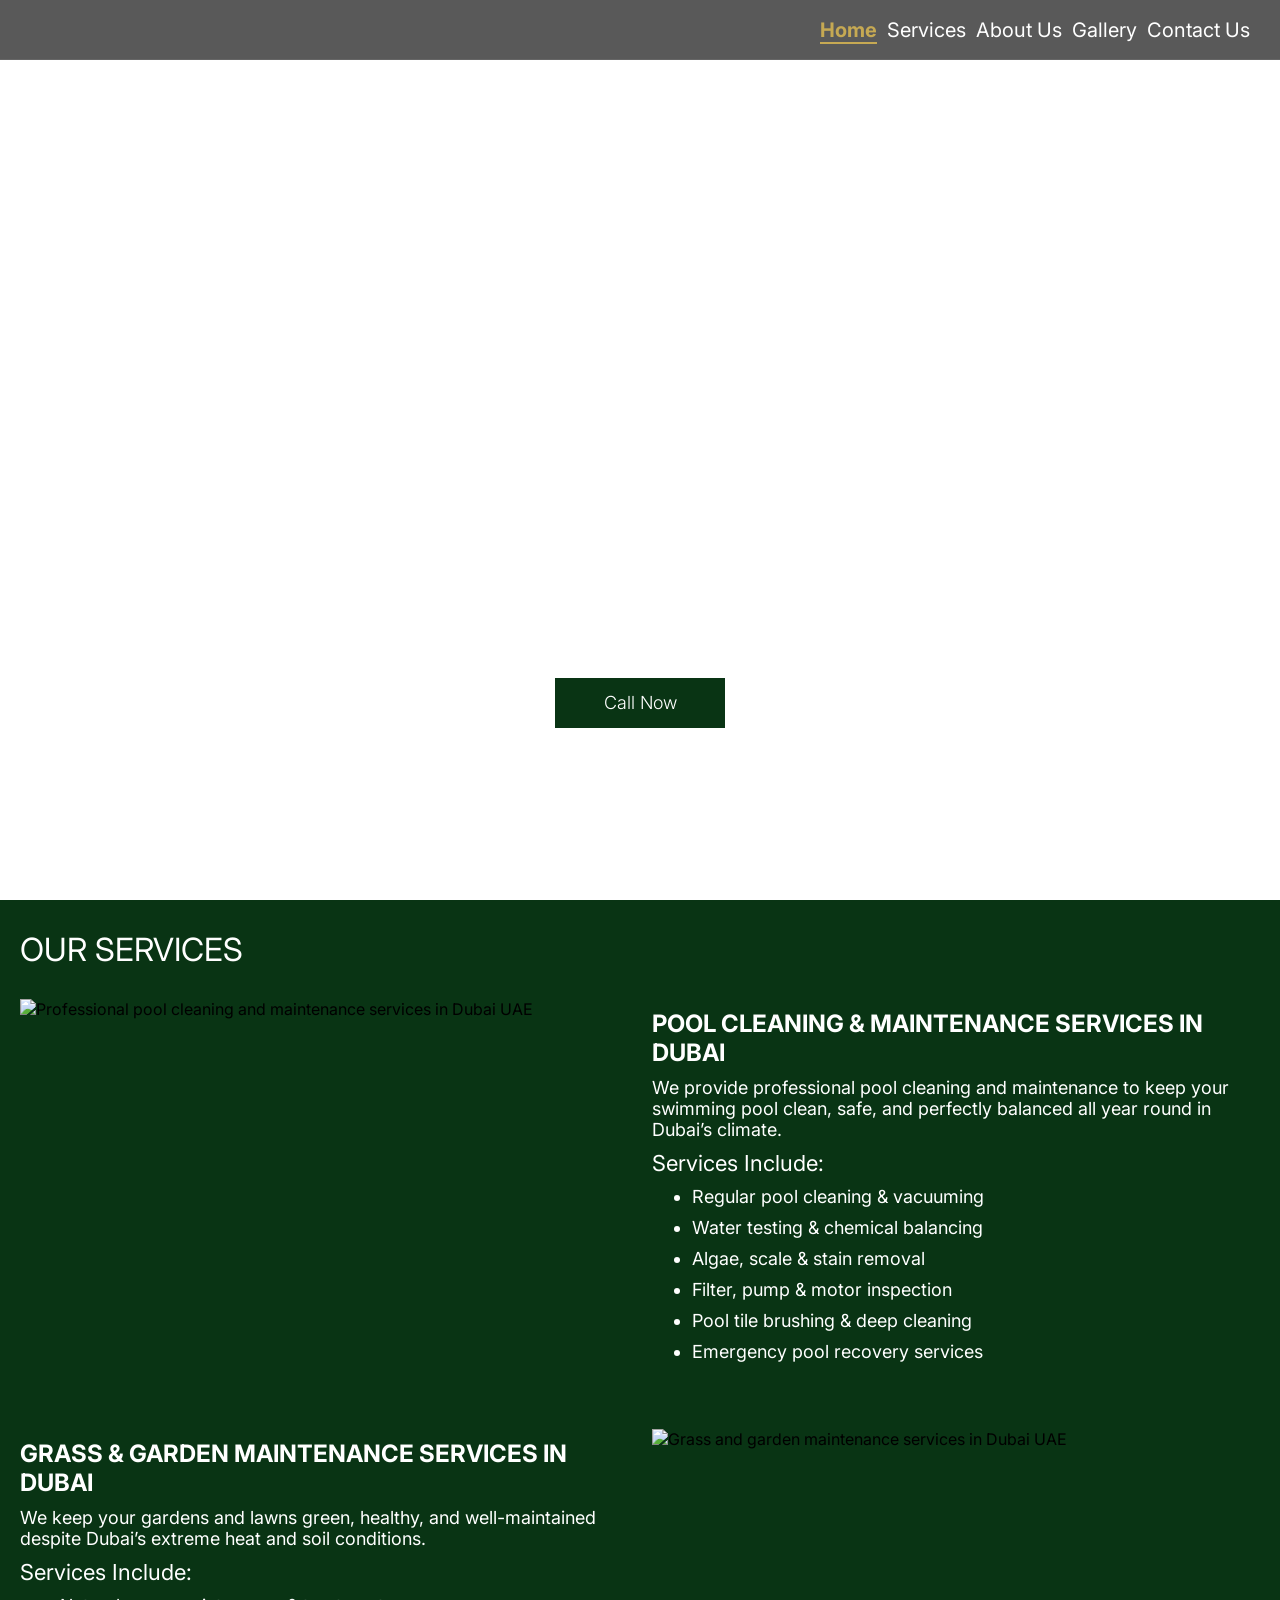
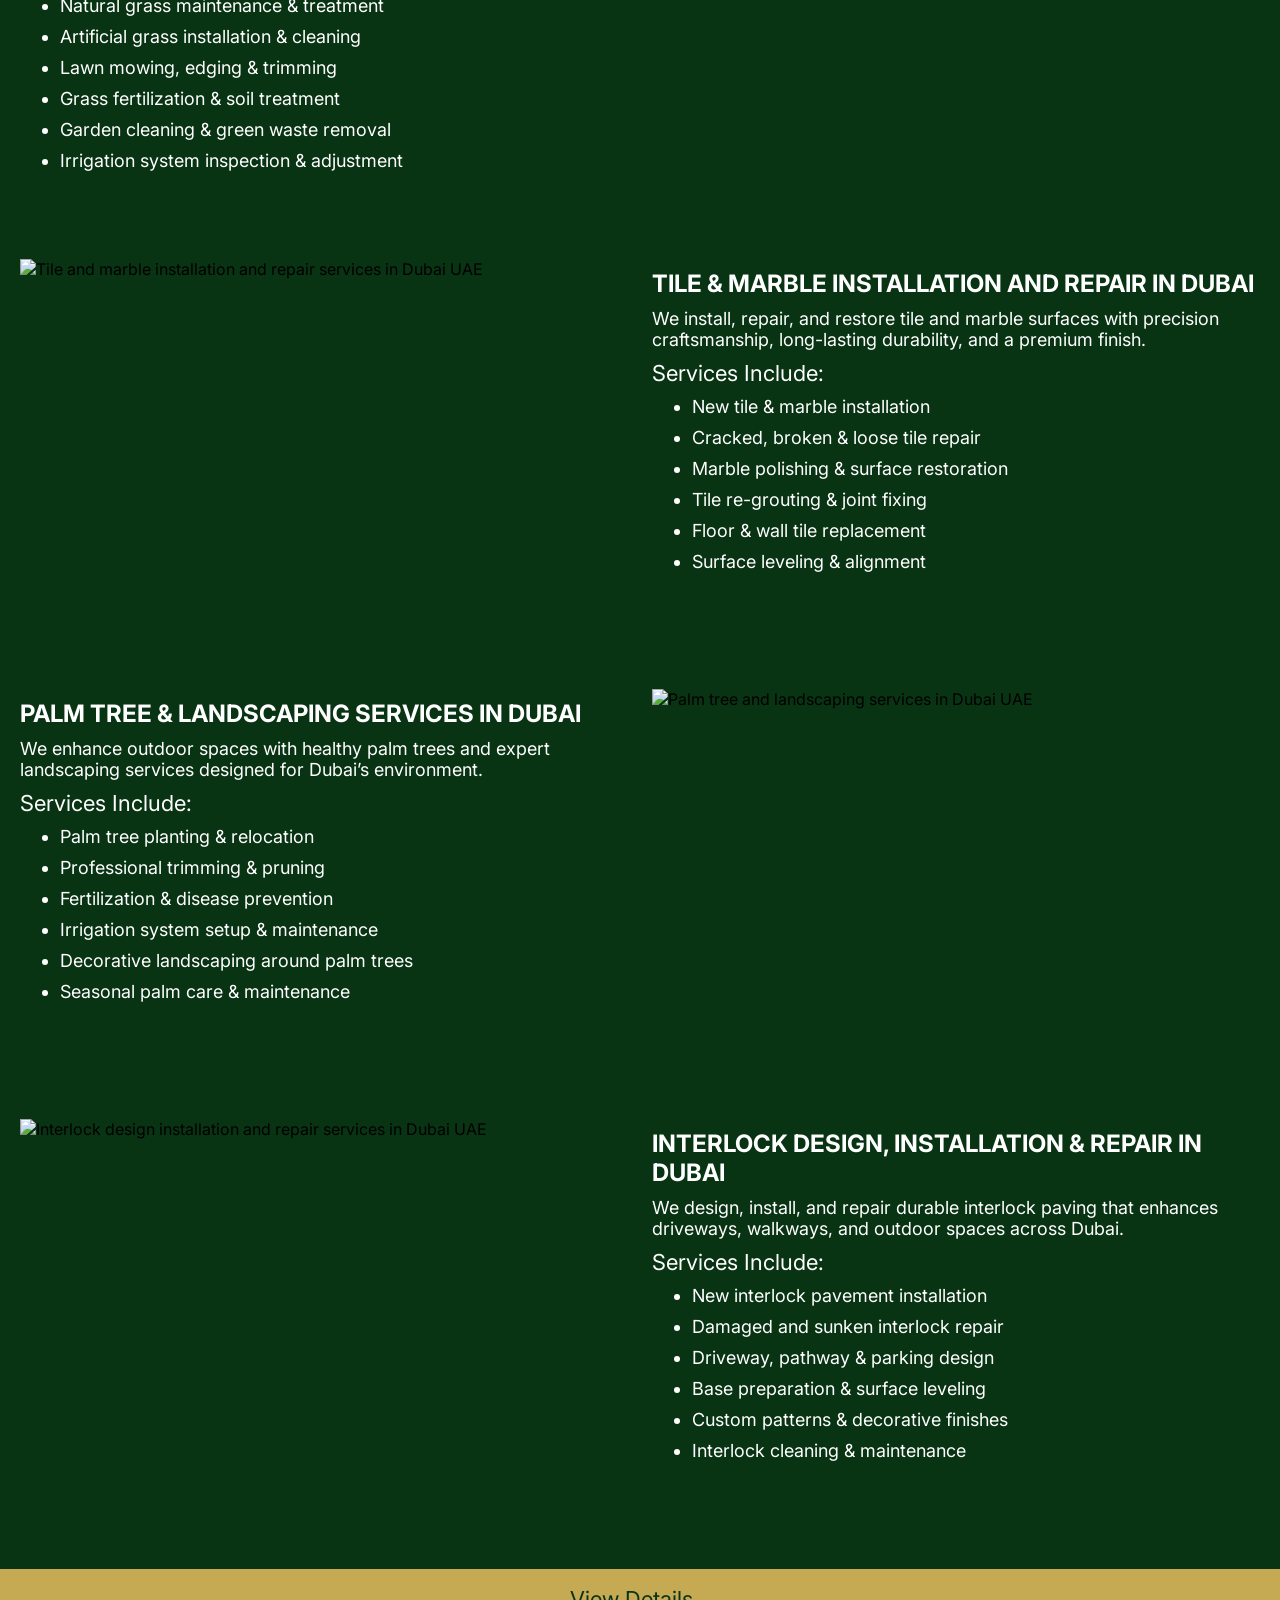
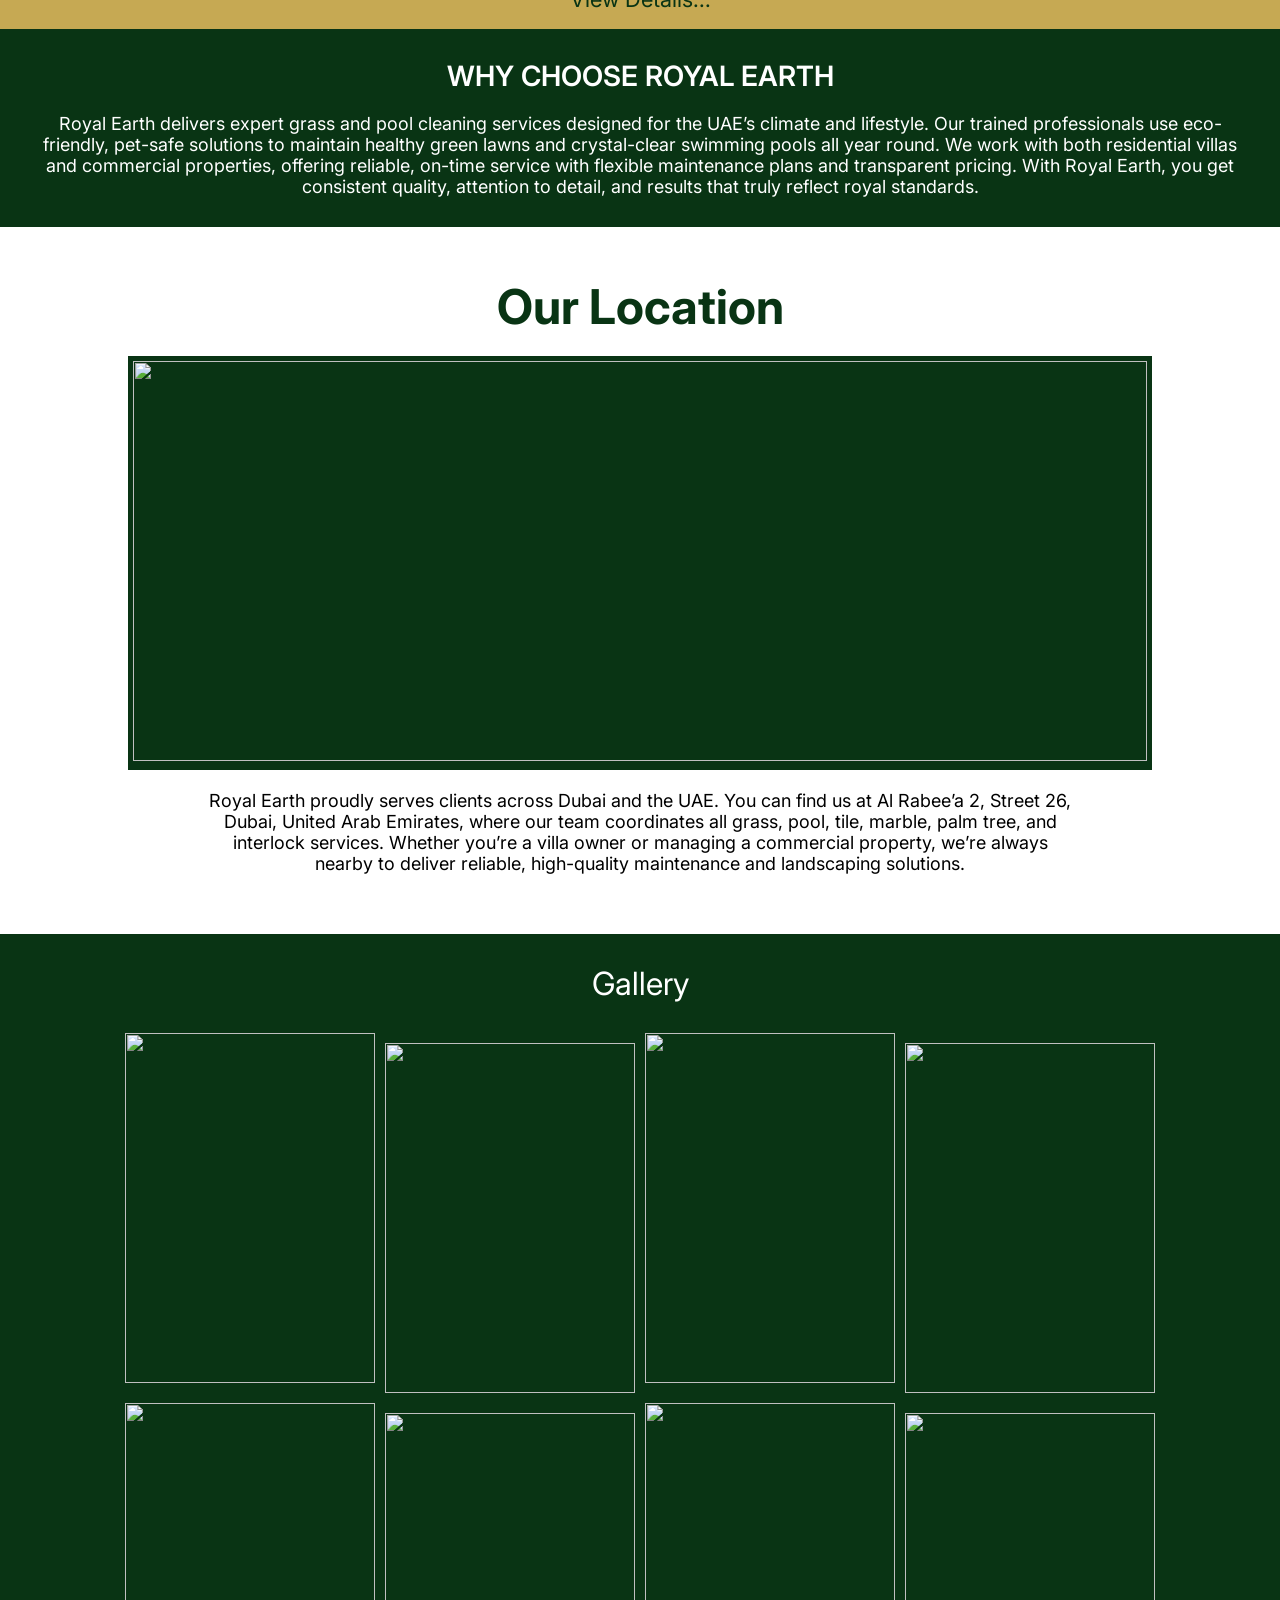
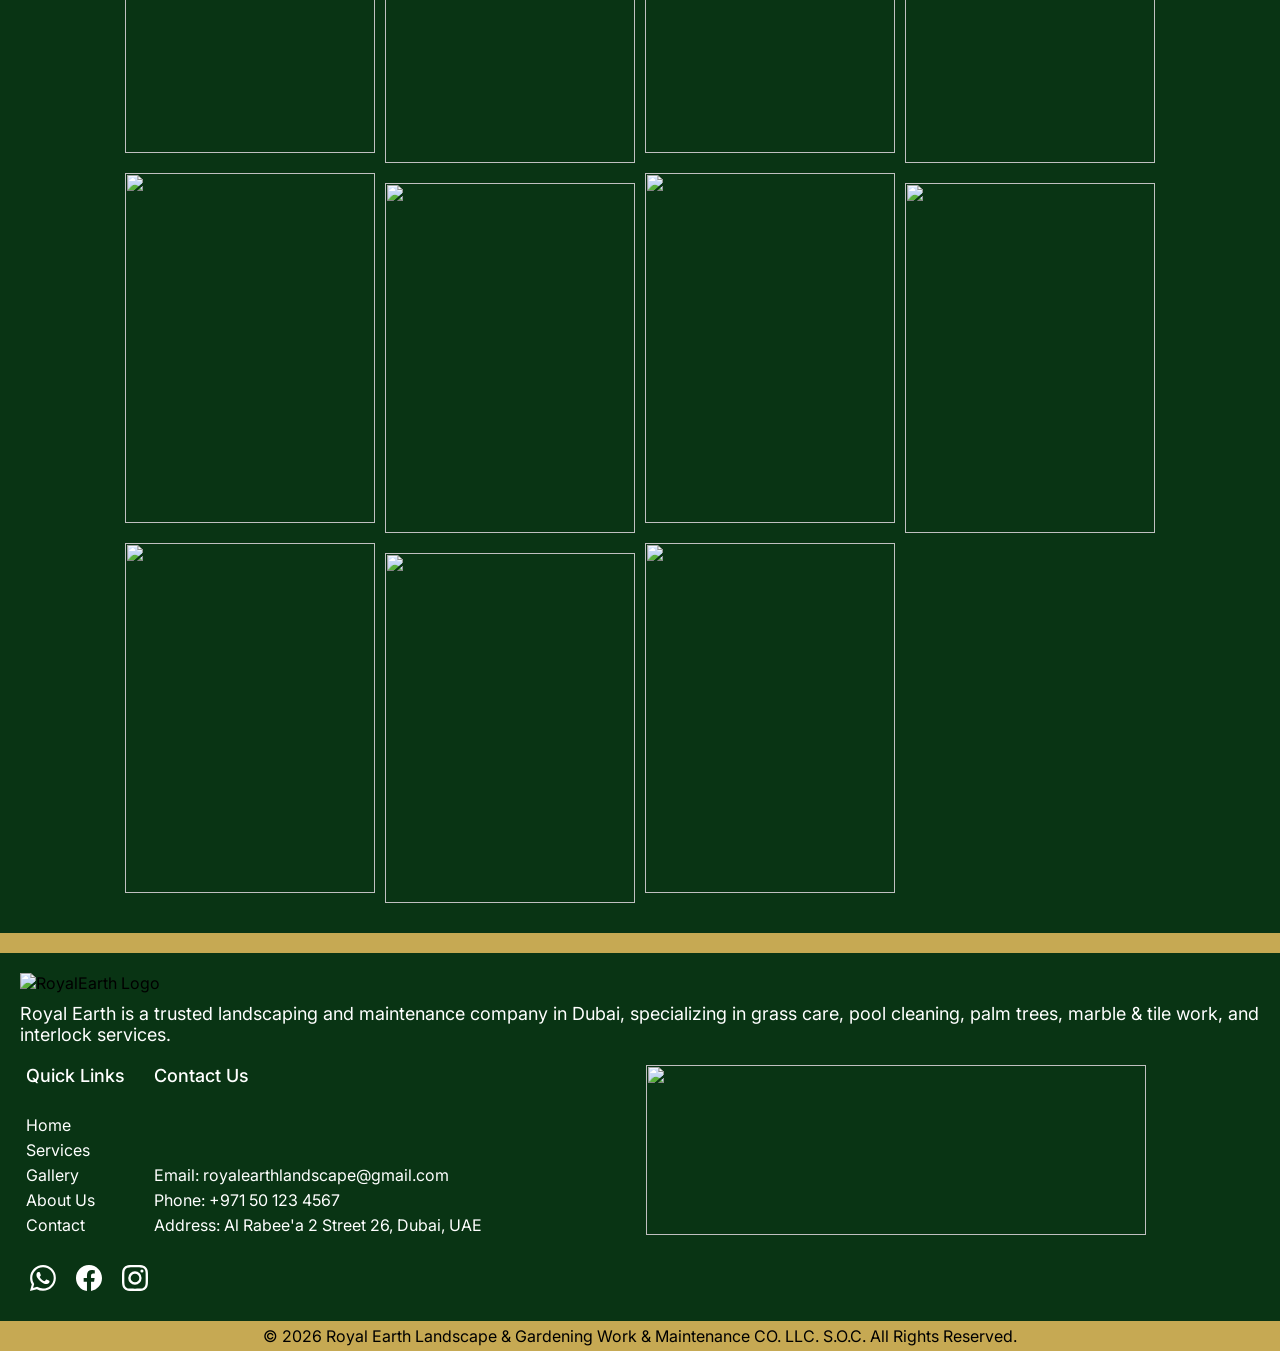
==== index.html @ 53f46b77 "Royal Earth" ====
<!DOCTYPE html>
<html lang="en">

<head>
    <meta charset="UTF-8">
    <meta name="viewport" content="width=device-width, initial-scale=1.0">
    <title>Royal Earth Landscaping & Maintenance Services in Dubai | Grass, Pool, Marble & Interlock</title>
    <meta name="keywords"
        content="landscaping services Dubai, grass maintenance Dubai, pool cleaning Dubai, palm tree services Dubai, marble tile work Dubai, interlock installation Dubai">
    <link rel="icon" href="/images/royalearth.svg" type="image/png">
    <link rel="stylesheet" href="style.css">
    <link rel="preconnect" href="https://fonts.googleapis.com">
    <link rel="preconnect" href="https://fonts.gstatic.com" crossorigin>
    <link
        href="https://fonts.googleapis.com/css2?family=Inter:ital,opsz,wght@0,14..32,100..900;1,14..32,100..900&display=swap"
        rel="stylesheet">
</head>

<body>
    <div class="parent">

        <div class="navbar_body">
            <div class="icon">
                <a href="/index.html">
                    <img src="/images/royalearth.svg" alt="">
                </a>
            </div>
            <div class="navbar_child_2">
                <a href="/index.html" class="link" id="active-link">Home</a>
                <a href="/services.html" class="link">Services</a>
                <a href="/about.html" class="link">About Us</a>
                <a href="/gallery.html" class="link">Gallery</a>
                <a href="/contact.html" class="link">Contact Us</a>
            </div>
        </div>

        <div class="hero_banner">
            <div class="hero_banner_img" id="hero-1">
                <div class="hero_banner-margin">
                    <div class="RoyalEarth">
                        <h1>Royal Earth Landscaping & Maintenance Services Dubai</h1>

                    </div>
                    <div class="royalearth_subtitle">
                        <h2>Marble & Tile Work</h2>
                    </div>
                    <div class="royalearth_text">
                        <p>Elegant marble and tile installation for indoor & outdoor spaces.</p>
                    </div>
                    <div class="div_button">
                        <a href="https://wa.me/971566228006" target="_blank" class="whatsapp-btn">
                            <button>Call Now</button>
                        </a>
                    </div>
                </div>
            </div>

            <div class="hero_banner_img" id="hero-2">
                <div class="hero_banner-margin">
                    <div class="RoyalEarth">
                        <h1>Royal Earth Landscaping & Maintenance Services Dubai</h1>
                    </div>
                    <div class="royalearth_subtitle">
                        <h2>Palm Tree Services</h2>
                    </div>
                    <div class="royalearth_text">
                        <p>Installation, trimming, relocation & expert palm care.</p>
                    </div>
                    <div class="div_button">
                        <a href="https://wa.me/971566228006" target="_blank" class="whatsapp-btn">
                            <button>Call Now</button>
                        </a>
                    </div>
                </div>
            </div>

            <div class="hero_banner_img" id="hero-3">
                <div class="hero_banner-margin">
                    <div class="RoyalEarth">
                        <h1>Royal Earth Landscaping & Maintenance Services Dubai</h1>
                    </div>
                    <div class="royalearth_subtitle">
                        <h2> Pool Cleaning & Maintenance</h2>
                    </div>
                    <div class="royalearth_text">
                        <p>Crystal-clear pools with professional chemical balancing.</p>
                    </div>
                    <div class="div_button">
                        <a href="https://wa.me/971566228006" target="_blank" class="whatsapp-btn">
                            <button>Call Now</button>
                        </a>
                    </div>
                </div>
            </div>

            <div class="hero_banner_img" id="hero-4">
                <div class="hero_banner-margin">
                    <div class="RoyalEarth">
                        <h1>Royal Earth Landscaping & Maintenance Services Dubai</h1>
                    </div>
                    <div class="royalearth_subtitle">
                        <h2>Natural & Artificial Grass Services</h2>
                    </div>
                    <div class="royalearth_text">
                        <p>Supply, installation & maintenance of natural turf and high-quality artificial grass for
                            villas,
                            gardens & commercial spaces.</p>
                    </div>
                    <div class="div_button">
                        <a href="https://wa.me/971566228006" target="_blank" class="whatsapp-btn">
                            <button>Call Now</button>
                        </a>
                    </div>
                </div>
            </div>
        </div>

        <div class="our_services">

            <div class="our_services_child">
                <h1 class="title">OUR SERVICES</h1>
                <div class="service-card">
                    <div class="service_image_parent">
                        <img src="/images/service_card_1.jpg"
                            alt="Professional pool cleaning and maintenance services in Dubai UAE">
                    </div>
                    <div class="service-text-parent">
                        <h1>POOL CLEANING & MAINTENANCE SERVICES IN DUBAI</h1>
                        <p>We provide professional pool cleaning and maintenance to keep your swimming pool clean, safe,
                            and
                            perfectly balanced all year round in Dubai’s climate.</p>
                        <h2>Services Include:</h2>
                        <ul>
                            <li>Regular pool cleaning & vacuuming</li>
                            <li>Water testing & chemical balancing</li>
                            <li>Algae, scale & stain removal</li>
                            <li>Filter, pump & motor inspection</li>
                            <li>Pool tile brushing & deep cleaning</li>
                            <li>Emergency pool recovery services</li>
                        </ul>
                    </div>
                </div>

                <div class="service-card">
                    <div class="service-text-parent">
                        <h1>GRASS & GARDEN MAINTENANCE SERVICES IN DUBAI</h1>
                        <p>We keep your gardens and lawns green, healthy, and well-maintained despite Dubai’s extreme
                            heat
                            and soil conditions.</p>
                        <h2>Services Include:</h2>
                        <ul>
                            <li>Natural grass maintenance & treatment</li>
                            <li>Artificial grass installation & cleaning</li>
                            <li>Lawn mowing, edging & trimming</li>
                            <li>Grass fertilization & soil treatment</li>
                            <li>Garden cleaning & green waste removal</li>
                            <li>Irrigation system inspection & adjustment</li>
                        </ul>
                    </div>
                    <div class="service_image_parent">
                        <img src="/images/service_card_2.webp" alt="Grass and garden maintenance services in Dubai UAE">
                    </div>
                </div>

                <div class="service-card">
                    <div class="service_image_parent">
                        <img src="/images/service_card_3.jpg"
                            alt="Tile and marble installation and repair services in Dubai UAE">
                    </div>
                    <div class="service-text-parent">
                        <h1>TILE & MARBLE INSTALLATION AND REPAIR IN DUBAI</h1>
                        <p>We install, repair, and restore tile and marble surfaces with precision craftsmanship,
                            long-lasting durability, and a premium finish.</p>
                        <h2>Services Include:</h2>
                        <ul>
                            <li>New tile & marble installation</li>
                            <li>Cracked, broken & loose tile repair</li>
                            <li>Marble polishing & surface restoration</li>
                            <li>Tile re-grouting & joint fixing</li>
                            <li>Floor & wall tile replacement</li>
                            <li>Surface leveling & alignment</li>
                        </ul>
                    </div>
                </div>

                <div class="service-card">
                    <div class="service-text-parent">
                        <h1>PALM TREE & LANDSCAPING SERVICES IN DUBAI</h1>
                        <p>We enhance outdoor spaces with healthy palm trees and expert landscaping services designed
                            for
                            Dubai’s environment.</p>
                        <h2>Services Include:</h2>
                        <ul>
                            <li>Palm tree planting & relocation</li>
                            <li>Professional trimming & pruning</li>
                            <li>Fertilization & disease prevention</li>
                            <li>Irrigation system setup & maintenance</li>
                            <li>Decorative landscaping around palm trees</li>
                            <li>Seasonal palm care & maintenance</li>
                        </ul>
                    </div>
                    <div class="service_image_parent">
                        <img src="/images/service_card_4.jfif" alt="Palm tree and landscaping services in Dubai UAE">
                    </div>
                </div>

                <div class="service-card">
                    <div class="service_image_parent">
                        <img src="/images/service_card_5.webp"
                            alt="Interlock design installation and repair services in Dubai UAE">
                    </div>
                    <div class="service-text-parent">
                        <h1>INTERLOCK DESIGN, INSTALLATION & REPAIR IN DUBAI</h1>
                        <p>We design, install, and repair durable interlock paving that enhances driveways, walkways,
                            and
                            outdoor spaces across Dubai.</p>
                        <h2>Services Include:</h2>
                        <ul>
                            <li>New interlock pavement installation</li>
                            <li>Damaged and sunken interlock repair</li>
                            <li>Driveway, pathway & parking design</li>
                            <li>Base preparation & surface leveling</li>
                            <li>Custom patterns & decorative finishes</li>
                            <li>Interlock cleaning & maintenance</li>
                        </ul>
                    </div>
                </div>

            </div>
        </div>

        <div class="view-details">
            <a href="">View Details...</a>
        </div>

        <div class="whychooseRoyalEarth">
            <h1>WHY CHOOSE ROYAL EARTH</h1>
            <p>Royal Earth delivers expert grass and pool cleaning services designed for the UAE’s climate and
                lifestyle.
                Our trained professionals use eco-friendly, pet-safe solutions to maintain healthy green lawns and
                crystal-clear swimming pools all year round. We work with both residential villas and commercial
                properties,
                offering reliable, on-time service with flexible maintenance plans and transparent pricing. With Royal
                Earth, you get consistent quality, attention to detail, and results that truly reflect royal standards.
            </p>
        </div>


    <!-- location -->

    <div class="location-div-parent">
        <h1>Our Location</h1>
        <div class="location-div-child">
            <div>
                <img src="/images/map.png" alt="">
            </div>
        </div>
        <div class="location-text">
            <p>Royal Earth proudly serves clients across Dubai and the UAE. You can find us at Al Rabee’a 2, Street 26,
                Dubai, United Arab Emirates, where our team coordinates all grass, pool, tile, marble, palm tree, and
                interlock services. Whether you’re a villa owner or managing a commercial property, we’re always nearby
                to
                deliver reliable, high-quality maintenance and landscaping solutions.</p>
        </div>
    </div>

    <!-- gallery  -->


    <div class="gallery">
        <h1>Gallery</h1>
        <div class="gallery-grid-parent">
            <div class="gallery-gird">
                <img src="/images/gallery-grid-1.jpg" alt="">
                <img src="/images/gallery-grid-2.webp" alt="">
                <img src="/images/gallery-grid-3.jpg" alt="">
                <img src="/images/gallery-grid-4.webp" alt="">
                <img src="/images/gallery-grid-5.jpg" alt="">
                <img src="/images/gallery-grid-6.jpg" alt="">
                <img src="/images/gallery-grid-7.jpg" alt="">
                <img src="/images/gallery-grid-8.webp" alt="">
                <img src="/images/gallery-grid-9.webp" alt="">
                <img src="/images/gallery-grid-10.jpg" alt="">
                <img src="/images/gallery-grid-11.jpg" alt="">
                <img src="/images/gallery-grid-12.webp" alt="">
                <img src="/images/gallery-grid-13.jpg" alt="">
                <img src="/images/gallery-grid-14.webp" alt="">
                <img src="/images/gallery-grid-3.jpg" alt="">
            </div>
        </div>
    </div>

    <div class="call-now">
    <a href="https://wa.me/971566228006" target="_blank" class="whatsapp-btn">
        <img src="/images/Contact.svg" class="callnow" alt="">
    </a>
</div>
    <div class="site-footer-top"></div>

    <footer class="site-footer">

        <div class="footer-about">
            <img src="/images/royalearth.svg" alt="RoyalEarth Logo" class="footer-logo">
            <p>Royal Earth is a trusted landscaping and maintenance company in Dubai, specializing in grass care, pool
                cleaning,
                palm trees, marble & tile work, and interlock services.</p>

        </div>

        <div class="footer-container">

            <div class="footer-links">
                <h4>Quick Links</h4>
                <ul>
                    <li><a href="/index.html">Home</a></li>
                    <li><a href="/services.html">Services</a></li>
                    <li><a href="#gallery">Gallery</a></li>
                    <li><a href="/about.html">About Us</a></li>
                    <li><a href="#contact">Contact</a></li>
                </ul>
            </div>

            <!-- Contact Info -->
            <div class="footer-contact">
                <h4>Contact Us</h4>

                <div>
                    <p>Email: royalearthlandscape@gmail.com</p>
                    <p>Phone: +971 50 123 4567</p>
                    <p>Address: Al Rabee'a 2 Street 26, Dubai, UAE</p>
                </div>
            </div>

            <div class="footer-map">
                <img src="/images/map.png" alt="">
            </div>

        </div>

        <div class="web-icons">
            <svg xmlns="http://www.w3.org/2000/svg" width="26" height="26" fill="white" class="bi bi-whatsapp"
                viewBox="0 0 16 16">
                <path
                    d="M13.601 2.326A7.85 7.85 0 0 0 7.994 0C3.627 0 .068 3.558.064 7.926c0 1.399.366 2.76 1.057 3.965L0 16l4.204-1.102a7.9 7.9 0 0 0 3.79.965h.004c4.368 0 7.926-3.558 7.93-7.93A7.9 7.9 0 0 0 13.6 2.326zM7.994 14.521a6.6 6.6 0 0 1-3.356-.92l-.24-.144-2.494.654.666-2.433-.156-.251a6.56 6.56 0 0 1-1.007-3.505c0-3.626 2.957-6.584 6.591-6.584a6.56 6.56 0 0 1 4.66 1.931 6.56 6.56 0 0 1 1.928 4.66c-.004 3.639-2.961 6.592-6.592 6.592m3.615-4.934c-.197-.099-1.17-.578-1.353-.646-.182-.065-.315-.099-.445.099-.133.197-.513.646-.627.775-.114.133-.232.148-.43.05-.197-.1-.836-.308-1.592-.985-.59-.525-.985-1.175-1.103-1.372-.114-.198-.011-.304.088-.403.087-.088.197-.232.296-.346.1-.114.133-.198.198-.33.065-.134.034-.248-.015-.347-.05-.099-.445-1.076-.612-1.47-.16-.389-.323-.335-.445-.34-.114-.007-.247-.007-.38-.007a.73.73 0 0 0-.529.247c-.182.198-.691.677-.691 1.654s.71 1.916.81 2.049c.098.133 1.394 2.132 3.383 2.992.47.205.84.326 1.129.418.475.152.904.129 1.246.08.38-.058 1.171-.48 1.338-.943.164-.464.164-.86.114-.943-.049-.084-.182-.133-.38-.232" />
            </svg>
            <svg xmlns="http://www.w3.org/2000/svg" width="26" height="26" fill="white" class="bi bi-facebook"
                viewBox="0 0 16 16">
                <path
                    d="M16 8.049c0-4.446-3.582-8.05-8-8.05C3.58 0-.002 3.603-.002 8.05c0 4.017 2.926 7.347 6.75 7.951v-5.625h-2.03V8.05H6.75V6.275c0-2.017 1.195-3.131 3.022-3.131.876 0 1.791.157 1.791.157v1.98h-1.009c-.993 0-1.303.621-1.303 1.258v1.51h2.218l-.354 2.326H9.25V16c3.824-.604 6.75-3.934 6.75-7.951" />
            </svg>
            <svg xmlns="http://www.w3.org/2000/svg" width="26" height="26" fill="white" class="bi bi-instagram"
                viewBox="0 0 16 16">
                <path
                    d="M8 0C5.829 0 5.556.01 4.703.048 3.85.088 3.269.222 2.76.42a3.9 3.9 0 0 0-1.417.923A3.9 3.9 0 0 0 .42 2.76C.222 3.268.087 3.85.048 4.7.01 5.555 0 5.827 0 8.001c0 2.172.01 2.444.048 3.297.04.852.174 1.433.372 1.942.205.526.478.972.923 1.417.444.445.89.719 1.416.923.51.198 1.09.333 1.942.372C5.555 15.99 5.827 16 8 16s2.444-.01 3.298-.048c.851-.04 1.434-.174 1.943-.372a3.9 3.9 0 0 0 1.416-.923c.445-.445.718-.891.923-1.417.197-.509.332-1.09.372-1.942C15.99 10.445 16 10.173 16 8s-.01-2.445-.048-3.299c-.04-.851-.175-1.433-.372-1.941a3.9 3.9 0 0 0-.923-1.417A3.9 3.9 0 0 0 13.24.42c-.51-.198-1.092-.333-1.943-.372C10.443.01 10.172 0 7.998 0zm-.717 1.442h.718c2.136 0 2.389.007 3.232.046.78.035 1.204.166 1.486.275.373.145.64.319.92.599s.453.546.598.92c.11.281.24.705.275 1.485.039.843.047 1.096.047 3.231s-.008 2.389-.047 3.232c-.035.78-.166 1.203-.275 1.485a2.5 2.5 0 0 1-.599.919c-.28.28-.546.453-.92.598-.28.11-.704.24-1.485.276-.843.038-1.096.047-3.232.047s-2.39-.009-3.233-.047c-.78-.036-1.203-.166-1.485-.276a2.5 2.5 0 0 1-.92-.598 2.5 2.5 0 0 1-.6-.92c-.109-.281-.24-.705-.275-1.485-.038-.843-.046-1.096-.046-3.233s.008-2.388.046-3.231c.036-.78.166-1.204.276-1.486.145-.373.319-.64.599-.92s.546-.453.92-.598c.282-.11.705-.24 1.485-.276.738-.034 1.024-.044 2.515-.045zm4.988 1.328a.96.96 0 1 0 0 1.92.96.96 0 0 0 0-1.92m-4.27 1.122a4.109 4.109 0 1 0 0 8.217 4.109 4.109 0 0 0 0-8.217m0 1.441a2.667 2.667 0 1 1 0 5.334 2.667 2.667 0 0 1 0-5.334" />
            </svg>
        </div>

        <div class="footer-bottom">
            <p>&copy; 2026 Royal Earth Landscape & Gardening Work & Maintenance CO. LLC. S.O.C. All Rights Reserved.</p>
        </div>

    </footer>

    </div>


    <script>
        let currentSlide = 0;
        const slides = document.querySelectorAll(".hero_banner_img");
        const totalSlides = slides.length;

        setInterval(() => {
            currentSlide++;

            if (currentSlide >= totalSlides) {
                currentSlide = 0;
            }

            slides.forEach(slide => {
                slide.style.transform = `translateX(-${currentSlide * 100}%)`;
            });

        }, 15000); // 5 seconds
    </script>

</body>

</html>
---- style.css ----
* {
    margin: 0;
    padding: 0;
    box-sizing: border-box;
    font-family: inter;
}

.navbar_body {
    width: 100%;
    height: 60px;
    padding: 5px;
    padding-left: 10px;
    padding-right: 10px;
    background: rgba(0, 0, 0, 0.65);
    backdrop-filter: blur(10px);
    -webkit-backdrop-filter: blur(10px);
    border-bottom: 1px solid rgba(255, 255, 255, 0.08);
    display: flex;
    justify-content: space-between;
    position: fixed;
    top: 0px;
    left: 50%;
    transform: translateX(-50%);
    z-index: 1000;
    width: 100%;
    max-width: 1600px;
}

.icon {
    display: flex;
    justify-content: center;
    align-items: center;
    margin-left: 30px;
}

.icon img {
    width: 40px;
}

.navbar_child_2 {
    display: flex;
    justify-content: center;
    align-items: center;
    margin-right: 20px;
}

.navbar_child_2 a {
    padding-left: 10px;
    text-decoration: none;
    color: white;
    font-size: 20px;
    font-weight: 400;
    font-family: inter;
    transition: transform 0.3s ease, background-color 0.3s ease;
}

.navbar_child_2 a:hover {
    color: #c6a953;
    transform: scale(1.1);
}

#active-link {
    padding-left: 10px;
    text-decoration: none;
    color: #c6a953;
    font-size: 20px;
    font-weight: bold;
    font-family: inter;
    text-decoration: underline;
    text-decoration-color: #c6a953;
    text-underline-offset: 5px;
}

.hero_banner {
    width: 100%;
    height: 100vh;
    display: flex;
    overflow: hidden;
    /* IMPORTANT */
    position: relative;
}

.hero_banner_img {
    min-width: 100%;
    height: 100vh;
    display: flex;
    justify-content: center;
    align-items: center;
    flex-direction: column;
    transition: transform 2s ease-in-out;
}

#hero-1 {
    background-image: url(/images/hero_3.jpg);
}

#hero-2 {
    background-image: url(/images/hero_2.jpg);
}

#hero-3 {
    background-image: url(/images/hero_1.jpg);
}

#hero-4 {
    background-image: url(/images/hero_4.jpg);
}

.hero_banner_img {
    background-size: cover;
    background-position: center;
    background-repeat: no-repeat;
}


.hero_banner-margin {
    margin-top: 250px;
    display: flex;
    justify-content: center;
    align-items: center;
    flex-direction: column;
}

.RoyalEarth h1 {
    height: 100%;
    display: flex;
    justify-content: center;
    align-items: center;
    font-size: 62px;
    color: white;
    text-align: center;
    font-weight: 400;

}

.royalearth_subtitle h2 {
    font-size: 32px;
    color: white;
    font-weight: 400;
    margin-top: 10px;
}

.royalearth_text p {
    font-size: 22px;
    color: white;
    font-weight: 400;
    margin-top: 10px;
    text-align: center;
}

.div_button button {
    text-decoration: none;
    width: 170px;
    height: 50px;
    background-color: #093414;
    border: 0;
    font-size: 18px;
    color: white;
    font-weight: 300;
    margin-top: 20px;
    cursor: pointer;
    transition: transform 0.3s ease, background-color 0.3s ease;
}

.div_button button:hover {
    transform: scale(1.1);
}

/* service page */

.our_services {
    width: 100%;
    height: 100%;
    background-color: #093414;
    padding: 20px;
    padding-top: 30px;
    padding-bottom: 50px;
}

.title {
    font-size: 32px;
    color: white;
    font-weight: 400;
    font-family: inter;
}

.service-card {
    display: flex;
    justify-content: space-between;
    align-items: center;
    margin-top: 30px;
}

.service_image_parent {
    width: 49%;
    height: 100%;
    display: flex;
    justify-content: center;
    align-items: center;
}

.service_image_parent img {
    width: 100%;
    height: 400px;
}

.service-text-parent {
    width: 49%;
    height: 400px;
    display: flex;
    flex-direction: column;
}

.service-text-parent h1 {
    font-size: 24px;
    color: white;
    font-weight: 400px;
    margin-top: 10px;
}

.service-text-parent p {
    font-size: 18px;
    color: white;
    font-weight: 400;
    margin-top: 10px;
}

.service-text-parent h2 {
    font-size: 22px;
    color: white;
    font-weight: 400;
    margin-top: 10px;
}

.service-text-parent ul {
    margin-left: 40px;
}

.service-text-parent ul li {
    margin-top: 10px;
    font-size: 18px;
    font-weight: 400;
    color: white;
}

.view-details {
    width: 100%;
    height: 60px;
    background-color: #c6a953;
    display: flex;
    justify-content: center;
    align-items: center;
}

.view-details a {
    font-size: 22px;
    font-family: inter;
    font-weight: 400;
    text-decoration: none;
    color: #093414;
}

.whychooseRoyalEarth {
    width: 100%;
    padding: 30px;
    background-color: #093414;
    display: flex;
    justify-content: center;
    align-items: center;
    flex-direction: column;
}

.whychooseRoyalEarth h1 {
    font-size: 28px;
    color: white;
    font-family: inter;
    font-weight: 600;
}

.whychooseRoyalEarth p {
    font-size: 18px;
    color: white;
    font-family: inter;
    font-weight: 400;
    margin-top: 20px;
    text-align: center;
}

.location-div-parent {
    width: 100%;
    padding-top: 50px;
    padding-bottom: 50px;
    background-color: white;
}

.location-div-parent h1 {
    font-size: 48px;
    font-weight: bold;
    color: #093414;
    text-align: center;
}

.location-div-child {
    display: flex;
    justify-content: center;
    align-items: center;
    margin-top: 20px;
}

.location-div-child div {
    width: 80%;
    background-color: #093414;
    padding: 5px;
}

.location-div-child div img {
    width: 100%;
    height: 400px;
    object-fit: cover;
    cursor: pointer;
}

.location-text {
    width: 100%;
    display: flex;
    align-items: center;
    justify-content: center;
}

.location-div-parent p {
    width: 70%;
    display: flex;
    align-self: center;
    padding: 10px;
    text-align: center;
    font-size: 18px;
    font-family: inter;
    font-weight: 400;
    margin-top: 10px;
}

.gallery {
    width: 100%;
    padding: 30px;
    background-color: #093414;
}

.gallery h1 {
    text-align: center;
    font-size: 32px;
    color: white;
    font-weight: 400;
}

.gallery-grid-parent {
    display: flex;
    align-items: center;
    justify-content: center;
    margin-top: 30px;
}

.gallery-gird {
    display: grid;
    grid-template-columns: repeat(4, 1fr);
    gap: 10px;
    align-items: start;
}

.gallery-gird img {
    width: 250px;
    height: 350px;
    display: block;
    object-position: center;
    transition: transform 0.4s ease, box-shadow 0.4s ease;
    cursor: pointer;
}

.gallery-gird img:hover {
    transform: scale(1.1);
    box-shadow: 0 15px 30px rgba(0, 0, 0, 0.4);
}

.gallery-gird img:nth-child(2),
.gallery-gird img:nth-child(4),
.gallery-gird img:nth-child(6),
.gallery-gird img:nth-child(8),
.gallery-gird img:nth-child(10),
.gallery-gird img:nth-child(12),
.gallery-gird img:nth-child(14) {
    margin-top: 10px;
}

.site-footer-top {
    width: 100%;
    display: block;
    background-color: #c6a953;
    padding: 10px;
}

.site-footer {
    margin: 0;
    width: 100%;
    background-color: #093414;
}

.footer-container {
    display: flex;
    justify-content: space-between;
    align-items: center;

}


.footer-about {
    padding: 20px;
}

.footer-logo {
    width: 60px;
}

.footer-about p {
    font-size: 18px;
    color: white;
    font-weight: 400;
    margin-top: 10px;
}

.footer-contact {
    display: flex;
    flex-direction: column;
}

.footer-links {
    margin-left: 2%;
    display: flex;
    justify-content: space-between;
    height: 170px;
    flex-direction: column;
}

.footer-links h4 {
    font-size: 18px;
    color: white;
    font-weight: 500;
}

.footer-links ul {
    margin-left: 0px;
    list-style: none;
    margin-top: 0px;
}

.footer-links ul li {
    margin-top: 5px;
}

.footer-links ul li a {
    text-decoration: none;
    font-size: 16px;
    color: white;
    font-weight: 400;
}

.footer-links ul li a:hover {
    text-decoration: none;
    font-size: 18px;
    color: white;
    font-weight: bold;
    text-decoration: underline;
}

.footer-contact {
    display: flex;
    justify-content: space-between;
    height: 170px;
    flex-direction: column;
}

.footer-contact h4 {
    font-size: 18px;
    color: white;
    font-weight: 500;
}

.footer-contact p {
    font-size: 16px;
    font-family: inter;
    font-weight: 400;
    color: white;
    margin-top: 5px;
}

.footer-map {
    display: flex;
    justify-content: center;
    align-items: center;
    width: 60%;
}

.footer-map img {
    width: 500px;
    height: 170px;
    object-fit: cover;
}

.footer-bottom {
    padding: 5px;
    background-color: #c6a953;
    margin-top: 30px;
    text-align: center;
    font-size: 16px;
}

.web-icons {
    display: flex;
    justify-content: baseline;
    align-items: center;
    gap: 20px;
    padding-left: 30px;
    padding-top: 30px;
}

.web-icons svg {
    cursor: pointer;
}

.call-now {
    position: fixed;
    z-index: 1000;
    display: flex;
    justify-content: center;
    align-items: center;
    bottom: 10px;
}

.callnow {
    width: 40px;
    cursor: pointer;
    transition: transform 0.25s ease;
}

.callnow:hover {
    transform: scale(1.15);
    animation: shake 0.4s ease-in-out;
}

@keyframes shake {
    0% {
        transform: translateX(0) scale(1.15);
    }

    25% {
        transform: translateX(-3px) scale(1.15);
    }

    50% {
        transform: translateX(3px) scale(1.15);
    }

    75% {
        transform: translateX(-2px) scale(1.15);
    }

    100% {
        transform: translateX(0) scale(1.15);
    }
}


@media (min-width: 1201px) {
    .parent {
        width: 100%;
        max-width: 1600px;
        margin: 0 auto;
        overflow: auto;
        position: relative;
    }
}

@media (max-width: 1200px) {

    
.navbar_body {
    width: 100%;
    height: 60px;
    padding: 5px;
    padding-left: 10px;
    padding-right: 10px;
    background: rgba(0, 0, 0, 0.65);
    backdrop-filter: blur(10px);
    -webkit-backdrop-filter: blur(10px);
    border-bottom: 1px solid rgba(255, 255, 255, 0.08);
    display: flex;
    justify-content: space-between;
    position: fixed;
    top: 0px;
    left: 50%;
    transform: translateX(-50%);
    z-index: 1000;
    width: 100%;
    max-width: 1600px;
}

.icon {
    display: flex;
    justify-content: center;
    align-items: center;
    margin-left: 30px;
}

.icon img {
    width: 40px;
}

.navbar_child_2 {
    display: flex;
    justify-content: center;
    align-items: center;
    margin-right: 20px;
}

.navbar_child_2 a {
    padding-left: 10px;
    text-decoration: none;
    color: white;
    font-size: 18px;
    font-weight: 400;
    font-family: inter;
    transition: transform 0.3s ease, background-color 0.3s ease;
}

.navbar_child_2 a:hover {
    color: #c6a953;
    transform: scale(1.1);
}

#active-link {
    padding-left: 10px;
    text-decoration: none;
    color: #c6a953;
    font-size: 18px;
    font-weight: bold;
    font-family: inter;
    text-decoration: underline;
    text-decoration-color: #c6a953;
    text-underline-offset: 5px;
}

.hero_banner {
    width: 100%;
    height: 100vh;
    display: flex;
    overflow: hidden;
    /* IMPORTANT */
    position: relative;
}

.hero_banner_img {
    min-width: 100%;
    height: 100vh;
    display: flex;
    justify-content: center;
    align-items: center;
    flex-direction: column;
    transition: transform 2s ease-in-out;
}

.hero_banner-margin {
    margin-top: 250px;
    display: flex;
    justify-content: center;
    align-items: center;
    flex-direction: column;
}

.RoyalEarth h1 {
    height: 100%;
    display: flex;
    justify-content: center;
    align-items: center;
    font-size: 48px;
    color: white;
    text-align: center;
    font-weight: 400;

}

.royalearth_subtitle h2 {
    font-size: 24px;
    color: white;
    font-weight: 400;
    margin-top: 10px;
}

.royalearth_text p {
    font-size: 22px;
    color: white;
    font-weight: 400;
    margin-top: 10px;
    text-align: center;
}

.div_button button {
    text-decoration: none;
    width: 170px;
    height: 50px;
    background-color: #093414;
    border: 0;
    font-size: 18px;
    color: white;
    font-weight: 300;
    margin-top: 20px;
    cursor: pointer;
    transition: transform 0.3s ease, background-color 0.3s ease;
}

.div_button button:hover {
    transform: scale(1.1);
}

/* service page */

.our_services {
    width: 100%;
    height: 100%;
    background-color: #093414;
    padding: 20px;
    padding-top: 30px;
    padding-bottom: 50px;
}

.title {
    font-size: 24px;
    color: white;
    font-weight: 400;
    font-family: inter;
}

.service-card {
    display: flex;
    justify-content: space-between;
    align-items: center;
    margin-top: 30px;
}

.service_image_parent {
    width: 49%;
    height: 100%;
    display: flex;
    justify-content: center;
    align-items: center;
}

.service_image_parent img {
    width: 100%;
    height: 300px;
}

.service-text-parent {
    width: 49%;
    height: 300px;
    display: flex;
    flex-direction: column;
}

.service-text-parent h1 {
    font-size: 18px;
    color: white;
    font-weight: 400px;
    margin-top: 10px;
}

.service-text-parent p {
    font-size: 16px;
    color: white;
    font-weight: 400;
    margin-top: 10px;
}

.service-text-parent h2 {
    font-size: 18px;
    color: white;
    font-weight: 400;
    margin-top: 10px;
}

.service-text-parent ul {
    margin-left: 40px;
}

.service-text-parent ul li {
    margin-top: 10px;
    font-size: 16px;
    font-weight: 400;
    color: white;
}

.view-details {
    width: 100%;
    height: 60px;
    background-color: #c6a953;
    display: flex;
    justify-content: center;
    align-items: center;
}

.view-details a {
    font-size: 18px;
    font-family: inter;
    font-weight: 400;
    text-decoration: none;
    color: #093414;
}

.whychooseRoyalEarth {
    width: 100%;
    padding: 30px;
    background-color: #093414;
    display: flex;
    justify-content: center;
    align-items: center;
    flex-direction: column;
}

.whychooseRoyalEarth h1 {
    font-size: 22px;
    color: white;
    font-family: inter;
    font-weight: 600;
}

.whychooseRoyalEarth p {
    font-size: 16px;
    color: white;
    font-family: inter;
    font-weight: 400;
    margin-top: 20px;
    text-align: center;
}

.location-div-parent {
    width: 100%;
    padding-top: 50px;
    padding-bottom: 50px;
    background-color: white;
}

.location-div-parent h1 {
    font-size: 32px;
    font-weight: bold;
    color: #093414;
    text-align: center;
}

.location-div-child {
    display: flex;
    justify-content: center;
    align-items: center;
    margin-top: 20px;
}

.location-div-child div {
    width: 80%;
    background-color: #093414;
    padding: 5px;
}

.location-div-child div img {
    width: 100%;
    height: 400px;
    object-fit: cover;
    cursor: pointer;
}

.location-text {
    width: 100%;
    display: flex;
    align-items: center;
    justify-content: center;
}

.location-div-parent p {
    width: 70%;
    display: flex;
    align-self: center;
    padding: 10px;
    text-align: center;
    font-size: 16px;
    font-family: inter;
    font-weight: 400;
    margin-top: 10px;
}

.gallery {
    width: 100%;
    padding: 30px;
    background-color: #093414;
}

.gallery h1 {
    text-align: center;
    font-size: 32px;
    color: white;
    font-weight: 400;
}

.gallery-grid-parent {
    display: flex;
    align-items: center;
    justify-content: center;
    margin-top: 30px;
}

.gallery-gird {
    display: grid;
    grid-template-columns: repeat(2, 1fr);
    gap: 10px;
    align-items: start;
}

.gallery-gird img {
    width: 250px;
    height: 350px;
    display: block;
    object-position: center;
    transition: transform 0.4s ease, box-shadow 0.4s ease;
    cursor: pointer;
}

.gallery-gird img:hover {
    transform: scale(1.1);
    box-shadow: 0 15px 30px rgba(0, 0, 0, 0.4);
}

.gallery-gird img:nth-child(2),
.gallery-gird img:nth-child(4),
.gallery-gird img:nth-child(6),
.gallery-gird img:nth-child(8),
.gallery-gird img:nth-child(10),
.gallery-gird img:nth-child(12),
.gallery-gird img:nth-child(14) {
    margin-top: 10px;
}

.site-footer-top {
    width: 100%;
    display: block;
    background-color: #c6a953;
    padding: 10px;
}

.site-footer {
    margin: 0;
    width: 100%;
    background-color: #093414;
}

.footer-container {
    display: flex;
    justify-content: space-between;
    align-items: center;

}


.footer-about {
    padding: 20px;
}

.footer-logo {
    width: 40px;
}

.footer-about p {
    font-size: 16px;
    color: white;
    font-weight: 400;
    margin-top: 10px;
}

.footer-contact {
    display: flex;
    flex-direction: column;
}

.footer-links {
    margin-left: 2%;
    display: flex;
    justify-content: space-between;
    height: 170px;
    flex-direction: column;
}

.footer-links h4 {
    font-size: 16px;
    color: white;
    font-weight: 500;
}

.footer-links ul {
    margin-left: 0px;
    list-style: none;
    margin-top: 0px;
}

.footer-links ul li {
    margin-top: 5px;
}

.footer-links ul li a {
    text-decoration: none;
    font-size: 12px;
    color: white;
    font-weight: 400;
}

.footer-links ul li a:hover {
    text-decoration: none;
    font-size: 12px;
    color: white;
    font-weight: bold;
    text-decoration: underline;
}

.footer-contact {
    display: flex;
    justify-content: space-between;
    height: 170px;
    flex-direction: column;
}

.footer-contact h4 {
    font-size: 14px;
    color: white;
    font-weight: 500;
}

.footer-contact p {
    font-size: 12px;
    font-family: inter;
    font-weight: 400;
    color: white;
    margin-top: 5px;
}

.footer-map {
    display: flex;
    justify-content: center;
    align-items: center;
    width: 60%;
}

.footer-map img {
    width: 300px;
    height: 130px;
    object-fit: cover;
}

.footer-bottom {
    padding: 5px;
    background-color: #c6a953;
    margin-top: 30px;
    text-align: center;
    font-size: 12px;
}

.web-icons {
    display: flex;
    justify-content: baseline;
    align-items: center;
    gap: 20px;
    padding-left: 30px;
    padding-top: 30px;
}

.web-icons svg {
    cursor: pointer;
}

.call-now {
    position: fixed;
    z-index: 1000;
    display: flex;
    justify-content: center;
    align-items: center;
    bottom: 10px;
}

.callnow {
    width: 40px;
    cursor: pointer;
    transition: transform 0.25s ease;
}

.callnow:hover {
    transform: scale(1.15);
    animation: shake 0.4s ease-in-out;
}

    
}


@media (max-width: 992px) {

        
.navbar_body {
    width: 100%;
    height: 60px;
    padding: 5px;
    padding-left: 10px;
    padding-right: 10px;
    background: rgba(0, 0, 0, 0.65);
    backdrop-filter: blur(10px);
    -webkit-backdrop-filter: blur(10px);
    border-bottom: 1px solid rgba(255, 255, 255, 0.08);
    display: flex;
    justify-content: space-between;
    position: fixed;
    top: 0px;
    left: 50%;
    transform: translateX(-50%);
    z-index: 1000;
    width: 100%;
    max-width: 1600px;
}

.icon {
    display: flex;
    justify-content: center;
    align-items: center;
    margin-left: 30px;
}

.icon img {
    width: 30px;
}

.navbar_child_2 {
    display: flex;
    justify-content: center;
    align-items: center;
    margin-right: 20px;
}

.navbar_child_2 a {
    padding-left: 10px;
    text-decoration: none;
    color: white;
    font-size: 14px;
    font-weight: 400;
    font-family: inter;
    transition: transform 0.3s ease, background-color 0.3s ease;
}

.navbar_child_2 a:hover {
    color: #c6a953;
    transform: scale(1.1);
}

#active-link {
    padding-left: 10px;
    text-decoration: none;
    color: #c6a953;
    font-size: 14px;
    font-weight: bold;
    font-family: inter;
    text-decoration: underline;
    text-decoration-color: #c6a953;
    text-underline-offset: 5px;
}

.hero_banner {
    width: 100%;
    height: 100vh;
    display: flex;
    overflow: hidden;
    /* IMPORTANT */
    position: relative;
}

.hero_banner_img {
    min-width: 100%;
    height: 100vh;
    display: flex;
    justify-content: center;
    align-items: center;
    flex-direction: column;
    transition: transform 2s ease-in-out;
}

.hero_banner-margin {
    margin-top: 250px;
    display: flex;
    justify-content: center;
    align-items: center;
    flex-direction: column;
}

.RoyalEarth h1 {
    height: 100%;
    display: flex;
    justify-content: center;
    align-items: center;
    font-size: 32px;
    color: white;
    text-align: center;
    font-weight: 400;

}

.royalearth_subtitle h2 {
    font-size: 24px;
    color: white;
    font-weight: 400;
    margin-top: 10px;
}

.royalearth_text p {
    font-size: 18px;
    color: white;
    font-weight: 400;
    margin-top: 10px;
    text-align: center;
}

.div_button button {
    text-decoration: none;
    width: 170px;
    height: 50px;
    background-color: #093414;
    border: 0;
    font-size: 16px;
    color: white;
    font-weight: 300;
    margin-top: 20px;
    cursor: pointer;
    transition: transform 0.3s ease, background-color 0.3s ease;
}

.div_button button:hover {
    transform: scale(1.1);
}

/* service page */

.our_services {
    width: 100%;
    height: 100%;
    background-color: #093414;
    padding: 20px;
    padding-top: 30px;
    padding-bottom: 50px;
}

.title {
    font-size: 24px;
    color: white;
    font-weight: 400;
    font-family: inter;
}

.service-card {
    display: flex;
    justify-content: space-between;
    align-items: center;
    margin-top: 30px;
}

.service_image_parent {
    width: 49%;
    height: 100%;
    display: flex;
    justify-content: center;
    align-items: center;
}

.service_image_parent img {
    width: 100%;
    height: 300px;
}

.service-text-parent {
    width: 49%;
    height: 300px;
    display: flex;
    flex-direction: column;
}

.service-text-parent h1 {
    font-size: 16px;
    color: white;
    font-weight: 400px;
    margin-top: 10px;
}

.service-text-parent p {
    font-size: 14px;
    color: white;
    font-weight: 400;
    margin-top: 10px;
}

.service-text-parent h2 {
    font-size: 16px;
    color: white;
    font-weight: 400;
    margin-top: 10px;
}

.service-text-parent ul {
    margin-left: 40px;
}

.service-text-parent ul li {
    margin-top: 10px;
    font-size: 14px;
    font-weight: 400;
    color: white;
}

.view-details {
    width: 100%;
    height: 60px;
    background-color: #c6a953;
    display: flex;
    justify-content: center;
    align-items: center;
}

.view-details a {
    font-size: 16px;
    font-family: inter;
    font-weight: 400;
    text-decoration: none;
    color: #093414;
}

.whychooseRoyalEarth {
    width: 100%;
    padding: 30px;
    background-color: #093414;
    display: flex;
    justify-content: center;
    align-items: center;
    flex-direction: column;
}

.whychooseRoyalEarth h1 {
    font-size: 18px;
    color: white;
    font-family: inter;
    font-weight: 600;
}

.whychooseRoyalEarth p {
    font-size: 14px;
    color: white;
    font-family: inter;
    font-weight: 400;
    margin-top: 20px;
    text-align: center;
}

.location-div-parent {
    width: 100%;
    padding-top: 50px;
    padding-bottom: 50px;
    background-color: white;
}

.location-div-parent h1 {
    font-size: 24px;
    font-weight: bold;
    color: #093414;
    text-align: center;
}

.location-div-child {
    display: flex;
    justify-content: center;
    align-items: center;
    margin-top: 20px;
}

.location-div-child div {
    width: 80%;
    background-color: #093414;
    padding: 5px;
}

.location-div-child div img {
    width: 100%;
    height: 400px;
    object-fit: cover;
    cursor: pointer;
}

.location-text {
    width: 100%;
    display: flex;
    align-items: center;
    justify-content: center;
}

.location-div-parent p {
    width: 70%;
    display: flex;
    align-self: center;
    padding: 10px;
    text-align: center;
    font-size: 14px;
    font-family: inter;
    font-weight: 400;
    margin-top: 10px;
}

.gallery {
    width: 100%;
    padding: 30px;
    background-color: #093414;
}

.gallery h1 {
    text-align: center;
    font-size: 24px;
    color: white;
    font-weight: 400;
}

.gallery-grid-parent {
    display: flex;
    align-items: center;
    justify-content: center;
    margin-top: 30px;
}

.gallery-gird {
    display: grid;
    grid-template-columns: repeat(2, 1fr);
    gap: 10px;
    align-items: start;
}

.gallery-gird img {
    width: 250px;
    height: 350px;
    display: block;
    object-position: center;
    transition: transform 0.4s ease, box-shadow 0.4s ease;
    cursor: pointer;
}

.gallery-gird img:hover {
    transform: scale(1.1);
    box-shadow: 0 15px 30px rgba(0, 0, 0, 0.4);
}

.gallery-gird img:nth-child(2),
.gallery-gird img:nth-child(4),
.gallery-gird img:nth-child(6),
.gallery-gird img:nth-child(8),
.gallery-gird img:nth-child(10),
.gallery-gird img:nth-child(12),
.gallery-gird img:nth-child(14) {
    margin-top: 10px;
}

.site-footer-top {
    width: 100%;
    display: block;
    background-color: #c6a953;
    padding: 10px;
}

.site-footer {
    margin: 0;
    width: 100%;
    background-color: #093414;
}

.footer-container {
    display: flex;
    justify-content: space-between;
    align-items: center;

}


.footer-about {
    padding: 20px;
}

.footer-logo {
    width: 30px;
}

.footer-about p {
    font-size: 14px;
    color: white;
    font-weight: 400;
    margin-top: 10px;
}

.footer-contact {
    display: flex;
    flex-direction: column;
}

.footer-links {
    margin-left: 2%;
    display: flex;
    justify-content: space-between;
    height: 170px;
    flex-direction: column;
}

.footer-links h4 {
    font-size: 14px;
    color: white;
    font-weight: 500;
}

.footer-links ul {
    margin-left: 0px;
    list-style: none;
    margin-top: 0px;
}

.footer-links ul li {
    margin-top: 5px;
}

.footer-links ul li a {
    text-decoration: none;
    font-size: 10px;
    color: white;
    font-weight: 400;
}

.footer-links ul li a:hover {
    text-decoration: none;
    font-size: 12px;
    color: white;
    font-weight: bold;
    text-decoration: underline;
}

.footer-contact {
    display: flex;
    justify-content: space-between;
    height: 170px;
    flex-direction: column;
}

.footer-contact h4 {
    font-size: 14px;
    color: white;
    font-weight: 500;
}

.footer-contact p {
    font-size: 10px;
    font-family: inter;
    font-weight: 400;
    color: white;
    margin-top: 5px;
}

.footer-map {
    display: flex;
    justify-content: center;
    align-items: center;
    width: 60%;
}

.footer-map img {
    width: 300px;
    height: 130px;
    object-fit: cover;
}

.footer-bottom {
    padding: 5px;
    background-color: #c6a953;
    margin-top: 30px;
    text-align: center;
}

.web-icons {
    display: flex;
    justify-content: baseline;
    align-items: center;
    gap: 20px;
    padding-left: 30px;
    padding-top: 30px;
}

.web-icons svg {
    cursor: pointer;
}

.call-now {
    position: fixed;
    z-index: 1000;
    display: flex;
    justify-content: center;
    align-items: center;
    bottom: 10px;
}

.callnow {
    width: 40px;
    cursor: pointer;
    transition: transform 0.25s ease;
}

.callnow:hover {
    transform: scale(1.15);
    animation: shake 0.4s ease-in-out;
}

}


@media (max-width: 768px) {

            
.navbar_body {
    width: 100%;
    height: 60px;
    padding: 5px;
    padding-left: 10px;
    padding-right: 10px;
    background: rgba(0, 0, 0, 0.65);
    backdrop-filter: blur(10px);
    -webkit-backdrop-filter: blur(10px);
    border-bottom: 1px solid rgba(255, 255, 255, 0.08);
    display: flex;
    justify-content: space-between;
    position: fixed;
    top: 0px;
    left: 50%;
    transform: translateX(-50%);
    z-index: 1000;
    width: 100%;
    max-width: 1600px;
}

.icon {
    display: flex;
    justify-content: center;
    align-items: center;
    margin-left: 30px;
}

.icon img {
    width: 30px;
}

.navbar_child_2 {
    display: flex;
    justify-content: center;
    align-items: center;
    margin-right: 20px;
}

.navbar_child_2 a {
    padding-left: 10px;
    text-decoration: none;
    color: white;
    font-size: 14px;
    font-weight: 400;
    font-family: inter;
    transition: transform 0.3s ease, background-color 0.3s ease;
}

.navbar_child_2 a:hover {
    color: #c6a953;
    transform: scale(1.1);
}

#active-link {
    padding-left: 10px;
    text-decoration: none;
    color: #c6a953;
    font-size: 14px;
    font-weight: bold;
    font-family: inter;
    text-decoration: underline;
    text-decoration-color: #c6a953;
    text-underline-offset: 5px;
}

.hero_banner {
    width: 100%;
    height: 100vh;
    display: flex;
    overflow: hidden;
    /* IMPORTANT */
    position: relative;
}

.hero_banner_img {
    min-width: 100%;
    height: 100vh;
    display: flex;
    justify-content: center;
    align-items: center;
    flex-direction: column;
    transition: transform 2s ease-in-out;
}

.hero_banner-margin {
    margin-top: 250px;
    display: flex;
    justify-content: center;
    align-items: center;
    flex-direction: column;
}

.RoyalEarth h1 {
    height: 100%;
    display: flex;
    justify-content: center;
    align-items: center;
    font-size: 32px;
    color: white;
    text-align: center;
    font-weight: 400;

}

.royalearth_subtitle h2 {
    font-size: 24px;
    color: white;
    font-weight: 400;
    margin-top: 10px;
}

.royalearth_text p {
    font-size: 18px;
    color: white;
    font-weight: 400;
    margin-top: 10px;
    text-align: center;
}

.div_button button {
    text-decoration: none;
    width: 170px;
    height: 50px;
    background-color: #093414;
    border: 0;
    font-size: 16px;
    color: white;
    font-weight: 300;
    margin-top: 20px;
    cursor: pointer;
    transition: transform 0.3s ease, background-color 0.3s ease;
}

.div_button button:hover {
    transform: scale(1.1);
}

/* service page */

.our_services {
    width: 100%;
    height: 100%;
    background-color: #093414;
    padding: 20px;
    padding-top: 30px;
    padding-bottom: 50px;
}

.title {
    font-size: 24px;
    color: white;
    font-weight: 400;
    font-family: inter;
}

.service-card {
    display: flex;
    justify-content: space-between;
    align-items: baseline;
    margin-top: 10px;
    flex-direction: column;
}

.service_image_parent {
    width: 100%;
    height: 100%;
    display: flex;
    justify-content: center;
    align-items: center;
}

.service_image_parent img {
    width: 100%;
    height: 200px;
    object-fit: cover;
}

.service-text-parent {
    width: 100%;
    height: 300px;
    display: flex;
    flex-direction: column;
}

.service-text-parent h1 {
    font-size: 16px;
    color: white;
    font-weight: 400px;
    margin-top: 10px;
}

.service-text-parent p {
    font-size: 14px;
    color: white;
    font-weight: 400;
    margin-top: 10px;
}

.service-text-parent h2 {
    font-size: 16px;
    color: white;
    font-weight: 400;
    margin-top: 10px;
}

.service-text-parent ul {
    margin-left: 40px;
}

.service-text-parent ul li {
    margin-top: 10px;
    font-size: 14px;
    font-weight: 400;
    color: white;
}

.view-details {
    width: 100%;
    height: 60px;
    background-color: #c6a953;
    display: flex;
    justify-content: center;
    align-items: center;
}

.view-details a {
    font-size: 16px;
    font-family: inter;
    font-weight: 400;
    text-decoration: none;
    color: #093414;
}

.whychooseRoyalEarth {
    width: 100%;
    padding: 30px;
    background-color: #093414;
    display: flex;
    justify-content: center;
    align-items: center;
    flex-direction: column;
}

.whychooseRoyalEarth h1 {
    font-size: 18px;
    color: white;
    font-family: inter;
    font-weight: 600;
}

.whychooseRoyalEarth p {
    font-size: 14px;
    color: white;
    font-family: inter;
    font-weight: 400;
    margin-top: 20px;
    text-align: center;
}

.location-div-parent {
    width: 100%;
    padding-top: 50px;
    padding-bottom: 50px;
    background-color: white;
}

.location-div-parent h1 {
    font-size: 24px;
    font-weight: bold;
    color: #093414;
    text-align: center;
}

.location-div-child {
    display: flex;
    justify-content: center;
    align-items: center;
    margin-top: 20px;
}

.location-div-child div {
    width: 80%;
    background-color: #093414;
    padding: 5px;
}

.location-div-child div img {
    width: 100%;
    height: 400px;
    object-fit: cover;
    cursor: pointer;
}

.location-text {
    width: 100%;
    display: flex;
    align-items: center;
    justify-content: center;
}

.location-div-parent p {
    width: 70%;
    display: flex;
    align-self: center;
    padding: 10px;
    text-align: center;
    font-size: 14px;
    font-family: inter;
    font-weight: 400;
    margin-top: 10px;
}

.gallery {
    width: 100%;
    padding: 30px;
    background-color: #093414;
}

.gallery h1 {
    text-align: center;
    font-size: 24px;
    color: white;
    font-weight: 400;
}

.gallery-grid-parent {
    display: flex;
    align-items: center;
    justify-content: center;
    margin-top: 30px;
}

.gallery-gird {
    display: grid;
    grid-template-columns: repeat(1, 1fr);
    gap: 10px;
    align-items: start;
}

.gallery-gird img {
    width: 250px;
    height: 350px;
    display: block;
    object-position: center;
    transition: transform 0.4s ease, box-shadow 0.4s ease;
    cursor: pointer;
}

.gallery-gird img:hover {
    transform: scale(1.1);
    box-shadow: 0 15px 30px rgba(0, 0, 0, 0.4);
}

.gallery-gird img:nth-child(2),
.gallery-gird img:nth-child(4),
.gallery-gird img:nth-child(6),
.gallery-gird img:nth-child(8),
.gallery-gird img:nth-child(10),
.gallery-gird img:nth-child(12),
.gallery-gird img:nth-child(14) {
    margin-top: 10px;
}

.site-footer-top {
    width: 100%;
    display: block;
    background-color: #c6a953;
    padding: 10px;
}

.site-footer {
    margin: 0;
    width: 100%;
    background-color: #093414;
}

.footer-container {
    display: flex;
    justify-content: space-between;
    align-items: baseline;
    flex-direction: column;

}


.footer-about {
    padding: 20px;
}

.footer-logo {
    width: 30px;
}

.footer-about p {
    font-size: 12px;
    color: white;
    font-weight: 400;
    margin-top: 10px;
}

.footer-contact {
    display: flex;
    flex-direction: column;
}

.footer-links {
    margin-left: 2%;
    display: flex;
    justify-content: space-between;
    height: 170px;
    flex-direction: column;
}

.footer-links h4 {
    font-size: 14px;
    color: white;
    font-weight: 500;
}

.footer-links ul {
    margin-left: 0px;
    list-style: none;
    margin-top: 0px;
}

.footer-links ul li {
    margin-top: 5px;
}

.footer-links ul li a {
    text-decoration: none;
    font-size: 10px;
    color: white;
    font-weight: 400;
}

.footer-links ul li a:hover {
    text-decoration: none;
    font-size: 12px;
    color: white;
    font-weight: bold;
    text-decoration: underline;
}

.footer-contact {
    display: flex;
    justify-content: space-between;
    height: 100px;
    flex-direction: column;
    margin-top: 10px;
    margin-bottom: 30px;
}

.footer-contact h4 {
    font-size: 14px;
    color: white;
    font-weight: 500;
}

.footer-contact p {
    font-size: 8px;
    font-family: inter;
    font-weight: 400;
    color: white;
    margin-top: 5px;
}

.footer-map {
    display: flex;
    justify-content: center;
    align-items: center;
    width: 100%;
}

.footer-map img {
    width: 300px;
    height: 130px;
    object-fit: cover;
}

.footer-bottom {
    padding: 5px;
    background-color: #c6a953;
    margin-top: 10px;
    text-align: center;
}

.web-icons {
    display: flex;
    justify-content: center;
    align-items: center;
    gap: 20px;
    padding-left: 30px;
    padding-top: 30px;
}

.web-icons svg {
    cursor: pointer;
}

.call-now {
    position: fixed;
    z-index: 1000;
    display: flex;
    justify-content: center;
    align-items: center;
    bottom: 10px;
}

.callnow {
    width: 40px;
    cursor: pointer;
    transition: transform 0.25s ease;
}

.callnow:hover {
    transform: scale(1.15);
    animation: shake 0.4s ease-in-out;
}

}


@media (max-width: 600px) {
    .navbar_body {
    width: 100%;
    height: 60px;
    padding: 5px;
    padding-left: 10px;
    padding-right: 10px;
    background: rgba(0, 0, 0, 0.65);
    backdrop-filter: blur(10px);
    -webkit-backdrop-filter: blur(10px);
    border-bottom: 1px solid rgba(255, 255, 255, 0.08);
    display: flex;
    justify-content: space-between;
    position: fixed;
    top: 0px;
    left: 50%;
    transform: translateX(-50%);
    z-index: 1000;
    width: 100%;
    max-width: 1600px;
}

.icon {
    display: flex;
    justify-content: center;
    align-items: center;
    margin-left: 20px;
}

.icon img {
    width: 30px;
}

.navbar_child_2 {
    display: flex;
    justify-content: center;
    align-items: center;
    margin-right: 20px;
}

.navbar_child_2 a {
    padding-left: 10px;
    text-decoration: none;
    color: white;
    font-size: 12px;
    font-weight: 400;
    font-family: inter;
    transition: transform 0.3s ease, background-color 0.3s ease;
}

.navbar_child_2 a:hover {
    color: #c6a953;
    transform: scale(1.1);
}

#active-link {
    padding-left: 10px;
    text-decoration: none;
    color: #c6a953;
    font-size: 12px;
    font-weight: bold;
    font-family: inter;
    text-decoration: underline;
    text-decoration-color: #c6a953;
    text-underline-offset: 5px;
}

.hero_banner {
    width: 100%;
    height: 100vh;
    display: flex;
    overflow: hidden;
    /* IMPORTANT */
    position: relative;
}

.hero_banner_img {
    min-width: 100%;
    height: 100vh;
    display: flex;
    justify-content: center;
    align-items: center;
    flex-direction: column;
    transition: transform 2s ease-in-out;
}

.hero_banner-margin {
    margin-top: 250px;
    display: flex;
    justify-content: center;
    align-items: center;
    flex-direction: column;
}

.RoyalEarth h1 {
    height: 100%;
    display: flex;
    justify-content: center;
    align-items: center;
    font-size: 24px;
    color: white;
    text-align: center;
    font-weight: 400;

}

.royalearth_subtitle h2 {
    font-size: 22px;
    color: white;
    font-weight: 400;
    margin-top: 10px;
}

.royalearth_text p {
    font-size: 16px;
    color: white;
    font-weight: 400;
    margin-top: 10px;
    text-align: center;
}

.div_button button {
    text-decoration: none;
    width: 170px;
    height: 50px;
    background-color: #093414;
    border: 0;
    font-size: 16px;
    color: white;
    font-weight: 300;
    margin-top: 20px;
    cursor: pointer;
    transition: transform 0.3s ease, background-color 0.3s ease;
}

.div_button button:hover {
    transform: scale(1.1);
}

/* service page */

.our_services {
    width: 100%;
    height: 100%;
    background-color: #093414;
    padding: 20px;
    padding-top: 30px;
    padding-bottom: 50px;
}

.title {
    font-size: 22px;
    color: white;
    font-weight: 400;
    font-family: inter;
}

.service-card {
    display: flex;
    justify-content: space-between;
    align-items: baseline;
    margin-top: 10px;
    flex-direction: column;
}

.service_image_parent {
    width: 100%;
    height: 100%;
    display: flex;
    justify-content: center;
    align-items: center;
}

.service_image_parent img {
    width: 100%;
    height: 200px;
    object-fit: cover;
}

.service-text-parent {
    width: 100%;
    height: 220px;
    display: flex;
    flex-direction: column;
}

.service-text-parent h1 {
    font-size: 12px;
    color: white;
    font-weight: 400px;
    margin-top: 10px;
}

.service-text-parent p {
    font-size: 8px;
    color: white;
    font-weight: 400;
    margin-top: 10px;
}

.service-text-parent h2 {
    font-size: 12px;
    color: white;
    font-weight: 400;
    margin-top: 10px;
}

.service-text-parent ul {
    margin-left: 40px;
}

.service-text-parent ul li {
    margin-top: 10px;
    font-size: 8px;
    font-weight: 400;
    color: white;
}

.view-details {
    width: 100%;
    height: 40px;
    background-color: #c6a953;
    display: flex;
    justify-content: center;
    align-items: center;
}

.view-details a {
    font-size: 16px;
    font-family: inter;
    font-weight: 400;
    text-decoration: none;
    color: #093414;
}

.whychooseRoyalEarth {
    width: 100%;
    padding: 30px;
    background-color: #093414;
    display: flex;
    justify-content: center;
    align-items: center;
    flex-direction: column;
}

.whychooseRoyalEarth h1 {
    font-size: 18px;
    color: white;
    font-family: inter;
    font-weight: 600;
}

.whychooseRoyalEarth p {
    font-size: 12px;
    color: white;
    font-family: inter;
    font-weight: 400;
    margin-top: 20px;
    text-align: center;
}

.location-div-parent {
    width: 100%;
    padding-top: 20px;
    padding-bottom: 50px;
    background-color: white;
}

.location-div-parent h1 {
    font-size: 22px;
    font-weight: bold;
    color: #093414;
    text-align: center;
}

.location-div-child {
    display: flex;
    justify-content: center;
    align-items: center;
    margin-top: 20px;
}

.location-div-child div {
    width: 80%;
    background-color: #093414;
    padding: 5px;
}

.location-div-child div img {
    width: 100%;
    height: 400px;
    object-fit: cover;
    cursor: pointer;
}

.location-text {
    width: 100%;
    display: flex;
    align-items: center;
    justify-content: center;
}

.location-div-parent p {
    width: 70%;
    display: flex;
    align-self: center;
    padding: 10px;
    text-align: center;
    font-size: 12px;
    font-family: inter;
    font-weight: 400;
    margin-top: 10px;
}

.gallery {
    width: 100%;
    padding: 30px;
    background-color: #093414;
}

.gallery h1 {
    text-align: center;
    font-size: 24px;
    color: white;
    font-weight: 400;
}

.gallery-grid-parent {
    display: flex;
    align-items: center;
    justify-content: center;
    margin-top: 30px;
}

.gallery-gird {
    display: flex;
    justify-content: center;
    align-items: center;
    flex-direction: column;
    gap: 10px;
}

.gallery-gird img {
    width: 80%;
    height: 350px;
    display: block;
    object-position: center;
    transition: transform 0.4s ease, box-shadow 0.4s ease;
    cursor: pointer;
}

.gallery-gird img:hover {
    transform: scale(1.1);
    box-shadow: 0 15px 30px rgba(0, 0, 0, 0.4);
}

.gallery-gird img:nth-child(2),
.gallery-gird img:nth-child(4),
.gallery-gird img:nth-child(6),
.gallery-gird img:nth-child(8),
.gallery-gird img:nth-child(10),
.gallery-gird img:nth-child(12),
.gallery-gird img:nth-child(14) {
    margin-top: 10px;
}

.site-footer-top {
    width: 100%;
    display: block;
    background-color: #c6a953;
    padding: 10px;
}

.site-footer {
    margin: 0;
    width: 100%;
    background-color: #093414;
}

.footer-container {
    display: flex;
    justify-content: space-between;
    align-items: baseline;
    flex-direction: column;

}


.footer-about {
    padding: 20px;
}

.footer-logo {
    width: 30px;
}

.footer-about p {
    font-size: 12px;
    color: white;
    font-weight: 400;
    margin-top: 10px;
}

.footer-contact {
    display: flex;
    flex-direction: column;
}

.footer-links {
    margin-left: 2%;
    display: flex;
    justify-content: space-between;
    height: 170px;
    flex-direction: column;
}

.footer-links h4 {
    font-size: 14px;
    color: white;
    font-weight: 500;
}

.footer-links ul {
    margin-left: 0px;
    list-style: none;
    margin-top: 0px;
}

.footer-links ul li {
    margin-top: 5px;
}

.footer-links ul li a {
    text-decoration: none;
    font-size: 10px;
    color: white;
    font-weight: 400;
}

.footer-links ul li a:hover {
    text-decoration: none;
    font-size: 12px;
    color: white;
    font-weight: bold;
    text-decoration: underline;
}

.footer-contact {
    display: flex;
    justify-content: space-between;
    height: 100px;
    flex-direction: column;
    margin-top: 10px;
    margin-bottom: 30px;
}

.footer-contact h4 {
    font-size: 14px;
    color: white;
    font-weight: 500;
}

.footer-contact p {
    font-size: 8px;
    font-family: inter;
    font-weight: 400;
    color: white;
    margin-top: 5px;
}

.footer-map {
    display: flex;
    justify-content: center;
    align-items: center;
    width: 100%;
}

.footer-map img {
    width: 300px;
    height: 130px;
    object-fit: cover;
}

.footer-bottom {
    padding: 5px;
    background-color: #c6a953;
    margin-top: 10px;
    text-align: center;
}

.web-icons {
    display: flex;
    justify-content: center;
    align-items: center;
    gap: 20px;
    padding-left: 30px;
    padding-top: 30px;
}

.web-icons svg {
    cursor: pointer;
}

.call-now {
    position: fixed;
    z-index: 1000;
    display: flex;
    justify-content: center;
    align-items: center;
    bottom: 10px;
}

.callnow {
    width: 40px;
    cursor: pointer;
    transition: transform 0.25s ease;
}

.callnow:hover {
    transform: scale(1.15);
    animation: shake 0.4s ease-in-out;
}

}

@media (max-width: 480px) {
        .navbar_body {
    width: 100%;
    height: 60px;
    padding: 5px;
    padding-left: 10px;
    padding-right: 10px;
    background: rgba(0, 0, 0, 0.65);
    backdrop-filter: blur(10px);
    -webkit-backdrop-filter: blur(10px);
    border-bottom: 1px solid rgba(255, 255, 255, 0.08);
    display: flex;
    justify-content: space-between;
    position: fixed;
    top: 0px;
    left: 50%;
    transform: translateX(-50%);
    z-index: 1000;
    width: 100%;
    max-width: 1600px;
}

.icon {
    display: flex;
    justify-content: center;
    align-items: center;
    margin-left: 20px;
}

.icon img {
    width: 30px;
}

.navbar_child_2 {
    display: flex;
    justify-content: center;
    align-items: center;
    margin-right: 20px;
}

.navbar_child_2 a {
    padding-left: 10px;
    text-decoration: none;
    color: white;
    font-size: 12px;
    font-weight: 400;
    font-family: inter;
    transition: transform 0.3s ease, background-color 0.3s ease;
}

.navbar_child_2 a:hover {
    color: #c6a953;
    transform: scale(1.1);
}

#active-link {
    padding-left: 10px;
    text-decoration: none;
    color: #c6a953;
    font-size: 12px;
    font-weight: bold;
    font-family: inter;
    text-decoration: underline;
    text-decoration-color: #c6a953;
    text-underline-offset: 5px;
}

.hero_banner {
    width: 100%;
    height: 100vh;
    display: flex;
    overflow: hidden;
    /* IMPORTANT */
    position: relative;
}

.hero_banner_img {
    min-width: 100%;
    height: 100vh;
    display: flex;
    justify-content: center;
    align-items: center;
    flex-direction: column;
    transition: transform 2s ease-in-out;
}

.hero_banner-margin {
    margin-top: 250px;
    display: flex;
    justify-content: center;
    align-items: center;
    flex-direction: column;
}

.RoyalEarth h1 {
    height: 100%;
    display: flex;
    justify-content: center;
    align-items: center;
    font-size: 24px;
    color: white;
    text-align: center;
    font-weight: 400;

}

.royalearth_subtitle h2 {
    font-size: 22px;
    color: white;
    font-weight: 400;
    margin-top: 10px;
}

.royalearth_text p {
    font-size: 16px;
    color: white;
    font-weight: 400;
    margin-top: 10px;
    text-align: center;
}

.div_button button {
    text-decoration: none;
    width: 170px;
    height: 50px;
    background-color: #093414;
    border: 0;
    font-size: 16px;
    color: white;
    font-weight: 300;
    margin-top: 20px;
    cursor: pointer;
    transition: transform 0.3s ease, background-color 0.3s ease;
}

.div_button button:hover {
    transform: scale(1.1);
}

/* service page */

.our_services {
    width: 100%;
    height: 100%;
    background-color: #093414;
    padding: 20px;
    padding-top: 30px;
    padding-bottom: 50px;
}

.title {
    font-size: 22px;
    color: white;
    font-weight: 400;
    font-family: inter;
}

.service-card {
    display: flex;
    justify-content: space-between;
    align-items: baseline;
    margin-top: 10px;
    flex-direction: column;
}

.service_image_parent {
    width: 100%;
    height: 100%;
    display: flex;
    justify-content: center;
    align-items: center;
}

.service_image_parent img {
    width: 100%;
    height: 200px;
    object-fit: cover;
}

.service-text-parent {
    width: 100%;
    height: 220px;
    display: flex;
    flex-direction: column;
}

.service-text-parent h1 {
    font-size: 12px;
    color: white;
    font-weight: 400px;
    margin-top: 10px;
}

.service-text-parent p {
    font-size: 8px;
    color: white;
    font-weight: 400;
    margin-top: 10px;
}

.service-text-parent h2 {
    font-size: 12px;
    color: white;
    font-weight: 400;
    margin-top: 10px;
}

.service-text-parent ul {
    margin-left: 40px;
}

.service-text-parent ul li {
    margin-top: 10px;
    font-size: 8px;
    font-weight: 400;
    color: white;
}

.view-details {
    width: 100%;
    height: 40px;
    background-color: #c6a953;
    display: flex;
    justify-content: center;
    align-items: center;
}

.view-details a {
    font-size: 16px;
    font-family: inter;
    font-weight: 400;
    text-decoration: none;
    color: #093414;
}

.whychooseRoyalEarth {
    width: 100%;
    padding: 30px;
    background-color: #093414;
    display: flex;
    justify-content: center;
    align-items: center;
    flex-direction: column;
}

.whychooseRoyalEarth h1 {
    font-size: 18px;
    color: white;
    font-family: inter;
    font-weight: 600;
}

.whychooseRoyalEarth p {
    font-size: 12px;
    color: white;
    font-family: inter;
    font-weight: 400;
    margin-top: 20px;
    text-align: center;
}

.location-div-parent {
    width: 100%;
    padding-top: 20px;
    padding-bottom: 50px;
    background-color: white;
}

.location-div-parent h1 {
    font-size: 22px;
    font-weight: bold;
    color: #093414;
    text-align: center;
}

.location-div-child {
    display: flex;
    justify-content: center;
    align-items: center;
    margin-top: 20px;
}

.location-div-child div {
    width: 80%;
    background-color: #093414;
    padding: 5px;
}

.location-div-child div img {
    width: 100%;
    height: 400px;
    object-fit: cover;
    cursor: pointer;
}

.location-text {
    width: 100%;
    display: flex;
    align-items: center;
    justify-content: center;
}

.location-div-parent p {
    width: 70%;
    display: flex;
    align-self: center;
    padding: 10px;
    text-align: center;
    font-size: 12px;
    font-family: inter;
    font-weight: 400;
    margin-top: 10px;
}

.gallery {
    width: 100%;
    padding: 30px;
    background-color: #093414;
}

.gallery h1 {
    text-align: center;
    font-size: 24px;
    color: white;
    font-weight: 400;
}

.gallery-grid-parent {
    display: flex;
    align-items: center;
    justify-content: center;
    margin-top: 30px;
}

.gallery-gird {
    display: flex;
    justify-content: center;
    align-items: center;
    flex-direction: column;
    gap: 10px;
}

.gallery-gird img {
    width: 80%;
    height: 350px;
    display: block;
    object-position: center;
    transition: transform 0.4s ease, box-shadow 0.4s ease;
    cursor: pointer;
}

.gallery-gird img:hover {
    transform: scale(1.1);
    box-shadow: 0 15px 30px rgba(0, 0, 0, 0.4);
}

.gallery-gird img:nth-child(2),
.gallery-gird img:nth-child(4),
.gallery-gird img:nth-child(6),
.gallery-gird img:nth-child(8),
.gallery-gird img:nth-child(10),
.gallery-gird img:nth-child(12),
.gallery-gird img:nth-child(14) {
    margin-top: 10px;
}

.site-footer-top {
    width: 100%;
    display: block;
    background-color: #c6a953;
    padding: 10px;
}

.site-footer {
    margin: 0;
    width: 100%;
    background-color: #093414;
}

.footer-container {
    display: flex;
    justify-content: space-between;
    align-items: baseline;
    flex-direction: column;

}


.footer-about {
    padding: 0;
    margin-left: 2%;
    margin-bottom: 10px;
}

.footer-logo {
    width: 30px;
}

.footer-about p {
    font-size: 12px;
    color: white;
    font-weight: 400;
    margin-top: 10px;
}

.footer-contact {
    display: flex;
    flex-direction: column;
}

.footer-links {
    margin-left: 2%;
    display: flex;
    justify-content: space-between;
    height: 170px;
    flex-direction: column;
}

.footer-links h4 {
    font-size: 14px;
    color: white;
    font-weight: 500;
}

.footer-links ul {
    margin-left: 0px;
    list-style: none;
    margin-top: 0px;
}

.footer-links ul li {
    margin-top: 5px;
}

.footer-links ul li a {
    text-decoration: none;
    font-size: 10px;
    color: white;
    font-weight: 400;
}

.footer-links ul li a:hover {
    text-decoration: none;
    font-size: 12px;
    color: white;
    font-weight: bold;
    text-decoration: underline;
}

.footer-contact {
    display: flex;
    justify-content: space-between;
    height: 100px;
    flex-direction: column;
    margin-top: 10px;
    margin-bottom: 30px;
}

.footer-contact h4 {
    font-size: 14px;
    color: white;
    font-weight: 500;
}

.footer-contact p {
    font-size: 12px;
    font-family: inter;
    font-weight: 400;
    color: white;
    margin-top: 5px;
}

.footer-map {
    display: flex;
    justify-content: center;
    align-items: center;
    width: 100%;
}

.footer-map img {
    width: 300px;
    height: 130px;
    object-fit: cover;
}

.footer-bottom {
    padding: 5px;
    background-color: #c6a953;
    margin-top: 10px;
    font-size: 6px;
    text-align: center;
}

.web-icons {
    display: flex;
    justify-content: center;
    align-items: center;
    gap: 20px;
    padding-left: 30px;
    padding-top: 30px;
}

.web-icons svg {
    cursor: pointer;
}

.call-now {
    position: fixed;
    z-index: 1000;
    display: flex;
    justify-content: center;
    align-items: center;
    bottom: 10px;
}

.callnow {
    width: 40px;
    cursor: pointer;
    transition: transform 0.25s ease;
}

.callnow:hover {
    transform: scale(1.15);
    animation: shake 0.4s ease-in-out;
}

}
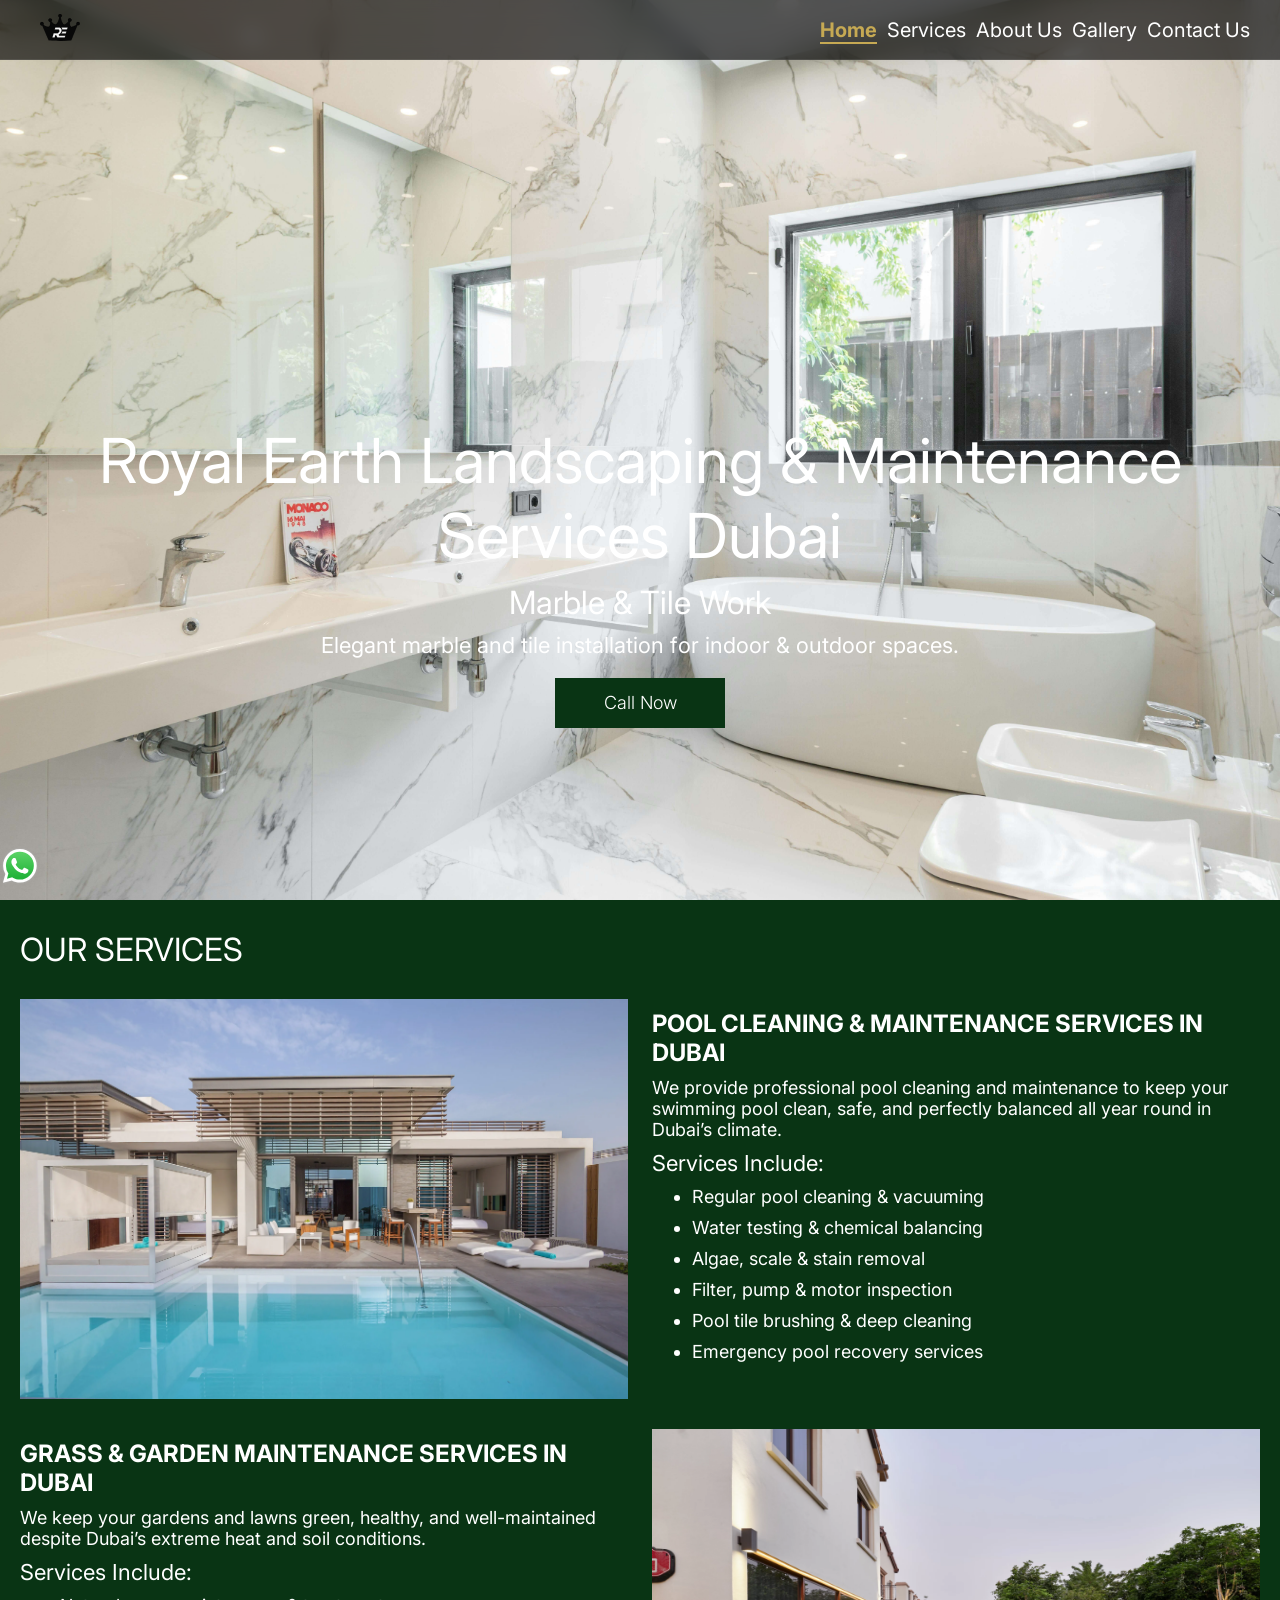
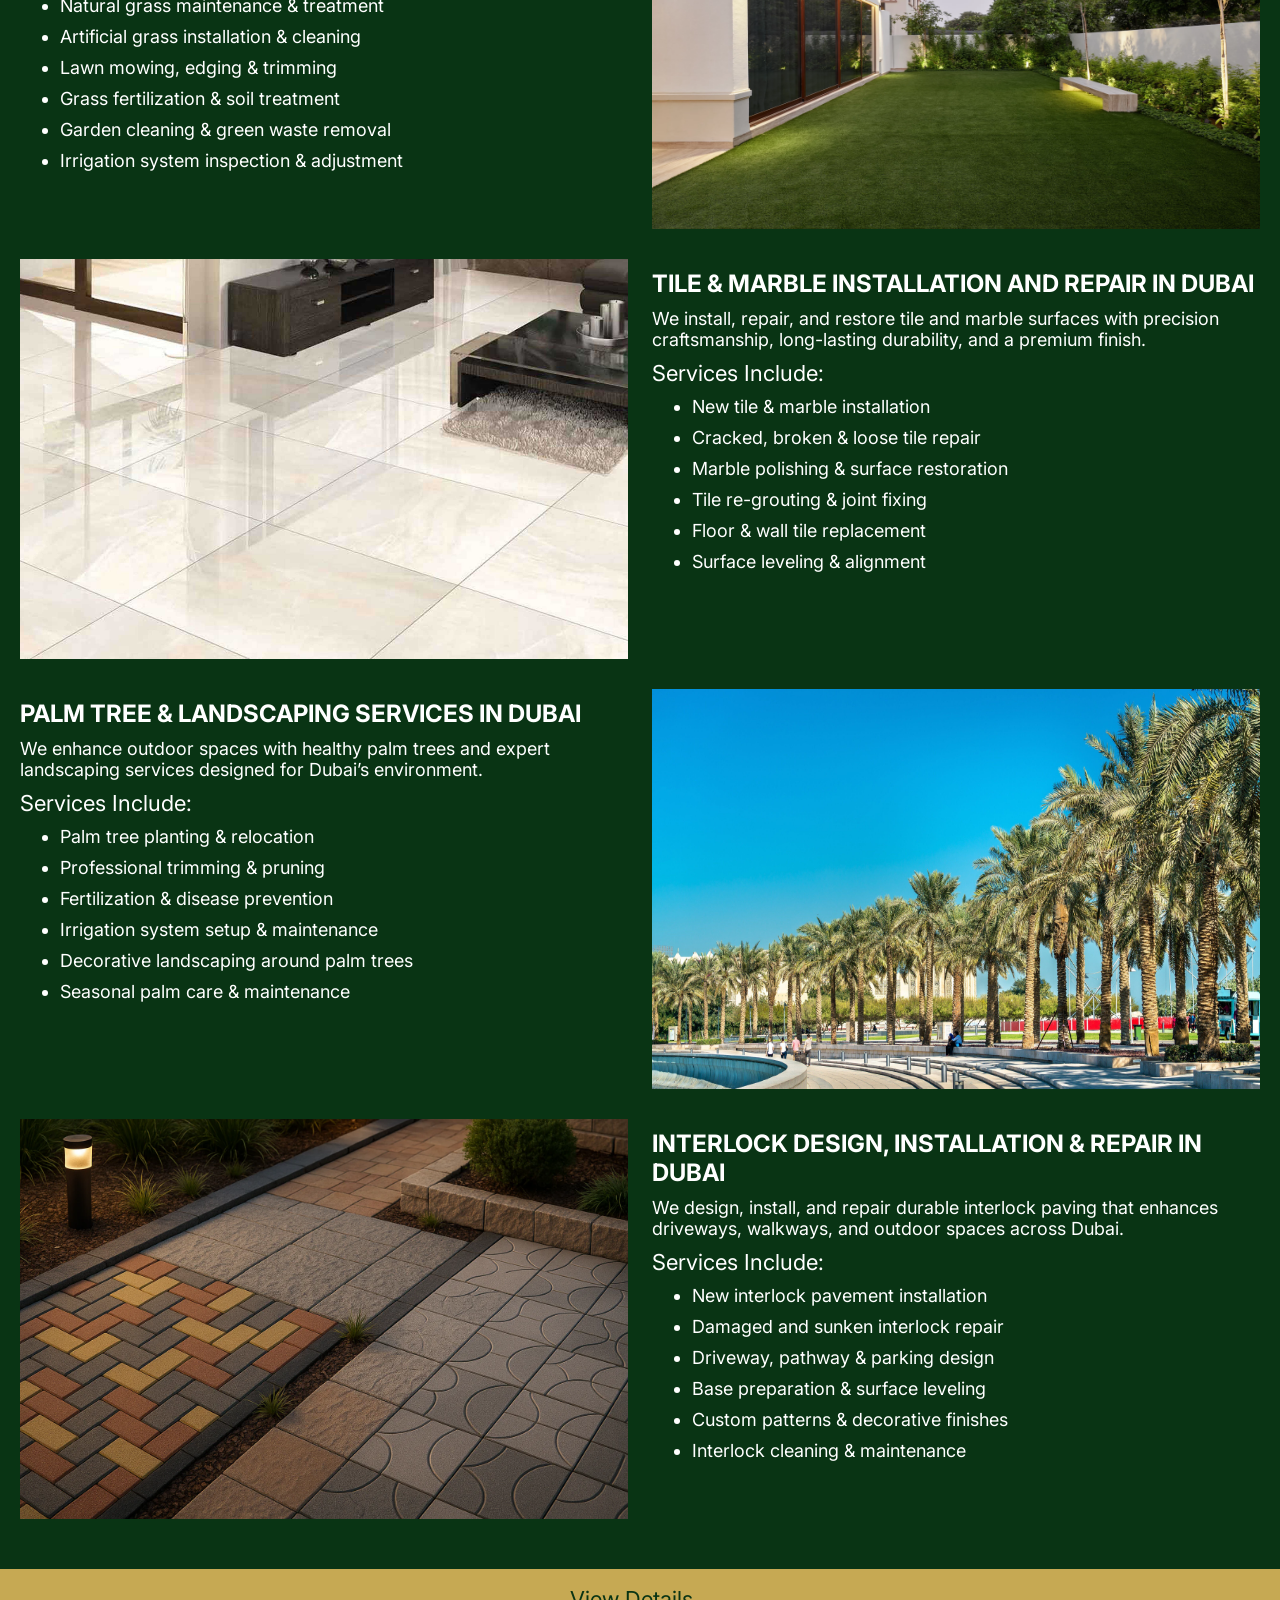
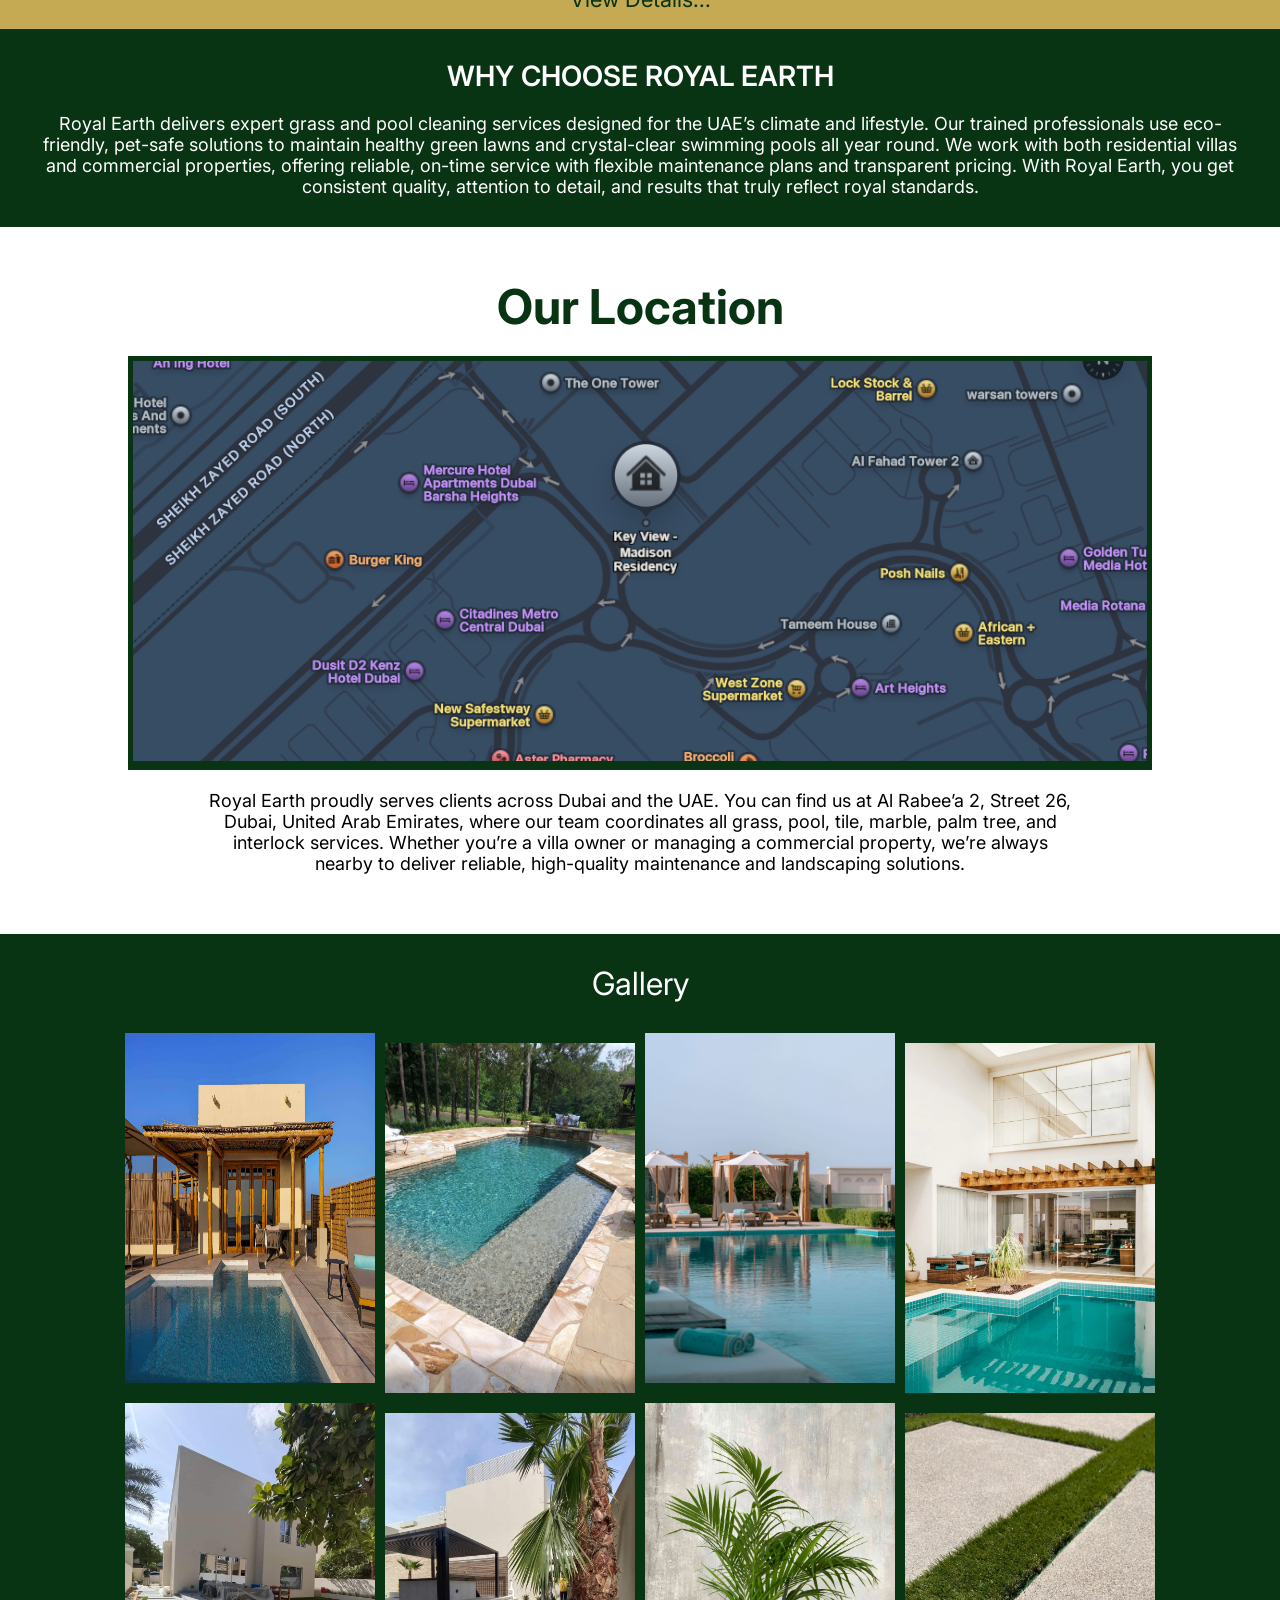
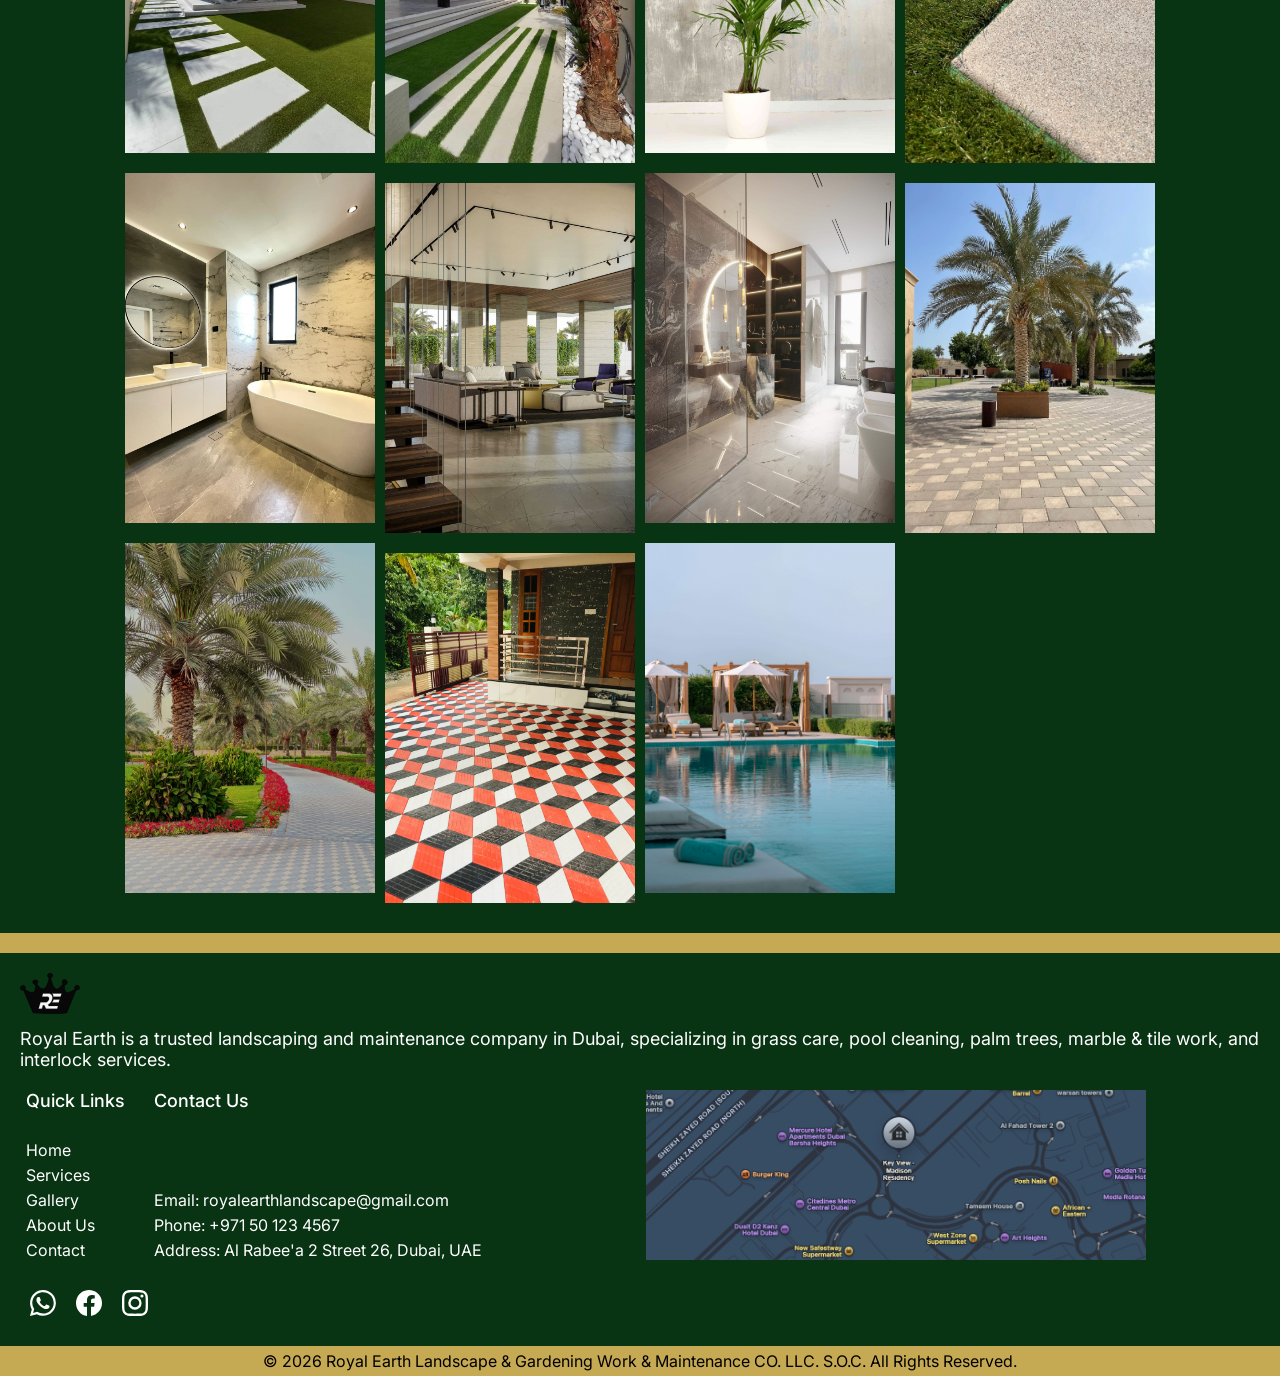
==== commit 20b55114: "fuhhhhhhhhhhhhhhhhhhhhh fuhhhhhhhhhhhhhhhhhhhhhhhhhhhhhhhhhhhhhhhhhhhhhhhhhhhhhhhhhhhhhhhhhhhhhhhhhh" ====
--- a/index.html
+++ b/index.html
@@ -7,7 +7,7 @@
     <title>Royal Earth Landscaping & Maintenance Services in Dubai | Grass, Pool, Marble & Interlock</title>
     <meta name="keywords"
         content="landscaping services Dubai, grass maintenance Dubai, pool cleaning Dubai, palm tree services Dubai, marble tile work Dubai, interlock installation Dubai">
-    <link rel="icon" href="/images/royalearth.svg" type="image/png">
+    <link rel="icon" href="royalearth.svg" type="image/png">
     <link rel="stylesheet" href="style.css">
     <link rel="preconnect" href="https://fonts.googleapis.com">
     <link rel="preconnect" href="https://fonts.gstatic.com" crossorigin>
@@ -21,16 +21,16 @@
 
         <div class="navbar_body">
             <div class="icon">
-                <a href="/index.html">
-                    <img src="/images/royalearth.svg" alt="">
+                <a href="index.html">
+                    <img src="royalearth.svg" alt="">
                 </a>
             </div>
             <div class="navbar_child_2">
-                <a href="/index.html" class="link" id="active-link">Home</a>
-                <a href="/services.html" class="link">Services</a>
-                <a href="/about.html" class="link">About Us</a>
-                <a href="/gallery.html" class="link">Gallery</a>
-                <a href="/contact.html" class="link">Contact Us</a>
+                <a href="index.html" class="link" id="active-link">Home</a>
+                <a href="services.html" class="link">Services</a>
+                <a href="about.html" class="link">About Us</a>
+                <a href="gallery.html" class="link">Gallery</a>
+                <a href="contact.html" class="link">Contact Us</a>
             </div>
         </div>
 
@@ -121,7 +121,7 @@
                 <h1 class="title">OUR SERVICES</h1>
                 <div class="service-card">
                     <div class="service_image_parent">
-                        <img src="/images/service_card_1.jpg"
+                        <img src="service_card_1.jpg"
                             alt="Professional pool cleaning and maintenance services in Dubai UAE">
                     </div>
                     <div class="service-text-parent">
@@ -158,13 +158,13 @@
                         </ul>
                     </div>
                     <div class="service_image_parent">
-                        <img src="/images/service_card_2.webp" alt="Grass and garden maintenance services in Dubai UAE">
-                    </div>
-                </div>
-
-                <div class="service-card">
-                    <div class="service_image_parent">
-                        <img src="/images/service_card_3.jpg"
+                        <img src="service_card_2.webp" alt="Grass and garden maintenance services in Dubai UAE">
+                    </div>
+                </div>
+
+                <div class="service-card">
+                    <div class="service_image_parent">
+                        <img src="service_card_3.jpg"
                             alt="Tile and marble installation and repair services in Dubai UAE">
                     </div>
                     <div class="service-text-parent">
@@ -200,13 +200,13 @@
                         </ul>
                     </div>
                     <div class="service_image_parent">
-                        <img src="/images/service_card_4.jfif" alt="Palm tree and landscaping services in Dubai UAE">
-                    </div>
-                </div>
-
-                <div class="service-card">
-                    <div class="service_image_parent">
-                        <img src="/images/service_card_5.webp"
+                        <img src="service_card_4.jfif" alt="Palm tree and landscaping services in Dubai UAE">
+                    </div>
+                </div>
+
+                <div class="service-card">
+                    <div class="service_image_parent">
+                        <img src="service_card_5.webp"
                             alt="Interlock design installation and repair services in Dubai UAE">
                     </div>
                     <div class="service-text-parent">
@@ -252,7 +252,7 @@
         <h1>Our Location</h1>
         <div class="location-div-child">
             <div>
-                <img src="/images/map.png" alt="">
+                <img src="map.png" alt="">
             </div>
         </div>
         <div class="location-text">
@@ -271,28 +271,28 @@
         <h1>Gallery</h1>
         <div class="gallery-grid-parent">
             <div class="gallery-gird">
-                <img src="/images/gallery-grid-1.jpg" alt="">
-                <img src="/images/gallery-grid-2.webp" alt="">
-                <img src="/images/gallery-grid-3.jpg" alt="">
-                <img src="/images/gallery-grid-4.webp" alt="">
-                <img src="/images/gallery-grid-5.jpg" alt="">
-                <img src="/images/gallery-grid-6.jpg" alt="">
-                <img src="/images/gallery-grid-7.jpg" alt="">
-                <img src="/images/gallery-grid-8.webp" alt="">
-                <img src="/images/gallery-grid-9.webp" alt="">
-                <img src="/images/gallery-grid-10.jpg" alt="">
-                <img src="/images/gallery-grid-11.jpg" alt="">
-                <img src="/images/gallery-grid-12.webp" alt="">
-                <img src="/images/gallery-grid-13.jpg" alt="">
-                <img src="/images/gallery-grid-14.webp" alt="">
-                <img src="/images/gallery-grid-3.jpg" alt="">
+                <img src="gallery-grid-1.jpg" alt="">
+                <img src="gallery-grid-2.webp" alt="">
+                <img src="gallery-grid-3.jpg" alt="">
+                <img src="gallery-grid-4.webp" alt="">
+                <img src="gallery-grid-5.jpg" alt="">
+                <img src="gallery-grid-6.jpg" alt="">
+                <img src="gallery-grid-7.jpg" alt="">
+                <img src="gallery-grid-8.webp" alt="">
+                <img src="gallery-grid-9.webp" alt="">
+                <img src="gallery-grid-10.jpg" alt="">
+                <img src="gallery-grid-11.jpg" alt="">
+                <img src="gallery-grid-12.webp" alt="">
+                <img src="gallery-grid-13.jpg" alt="">
+                <img src="gallery-grid-14.webp" alt="">
+                <img src="gallery-grid-3.jpg" alt="">
             </div>
         </div>
     </div>
 
     <div class="call-now">
     <a href="https://wa.me/971566228006" target="_blank" class="whatsapp-btn">
-        <img src="/images/Contact.svg" class="callnow" alt="">
+        <img src="Contact.svg" class="callnow" alt="">
     </a>
 </div>
     <div class="site-footer-top"></div>
@@ -300,7 +300,7 @@
     <footer class="site-footer">
 
         <div class="footer-about">
-            <img src="/images/royalearth.svg" alt="RoyalEarth Logo" class="footer-logo">
+            <img src="royalearth.svg" alt="RoyalEarth Logo" class="footer-logo">
             <p>Royal Earth is a trusted landscaping and maintenance company in Dubai, specializing in grass care, pool
                 cleaning,
                 palm trees, marble & tile work, and interlock services.</p>
@@ -312,11 +312,11 @@
             <div class="footer-links">
                 <h4>Quick Links</h4>
                 <ul>
-                    <li><a href="/index.html">Home</a></li>
-                    <li><a href="/services.html">Services</a></li>
-                    <li><a href="#gallery">Gallery</a></li>
-                    <li><a href="/about.html">About Us</a></li>
-                    <li><a href="#contact">Contact</a></li>
+                    <li><a href="index.html">Home</a></li>
+                    <li><a href="services.html">Services</a></li>
+                    <li><a href="gallery.html">Gallery</a></li>
+                    <li><a href="about.html">About Us</a></li>
+                    <li><a href="contact.html">Contact</a></li>
                 </ul>
             </div>
 
@@ -332,7 +332,7 @@
             </div>
 
             <div class="footer-map">
-                <img src="/images/map.png" alt="">
+                <img src="map.png" alt="">
             </div>
 
         </div>
--- a/style.css
+++ b/style.css
@@ -91,19 +91,19 @@
 }
 
 #hero-1 {
-    background-image: url(/images/hero_3.jpg);
+    background-image: url(hero_3.jpg);
 }
 
 #hero-2 {
-    background-image: url(/images/hero_2.jpg);
+    background-image: url(hero_2.jpg);
 }
 
 #hero-3 {
-    background-image: url(/images/hero_1.jpg);
+    background-image: url(hero_1.jpg);
 }
 
 #hero-4 {
-    background-image: url(/images/hero_4.jpg);
+    background-image: url(hero_4.jpg);
 }
 
 .hero_banner_img {
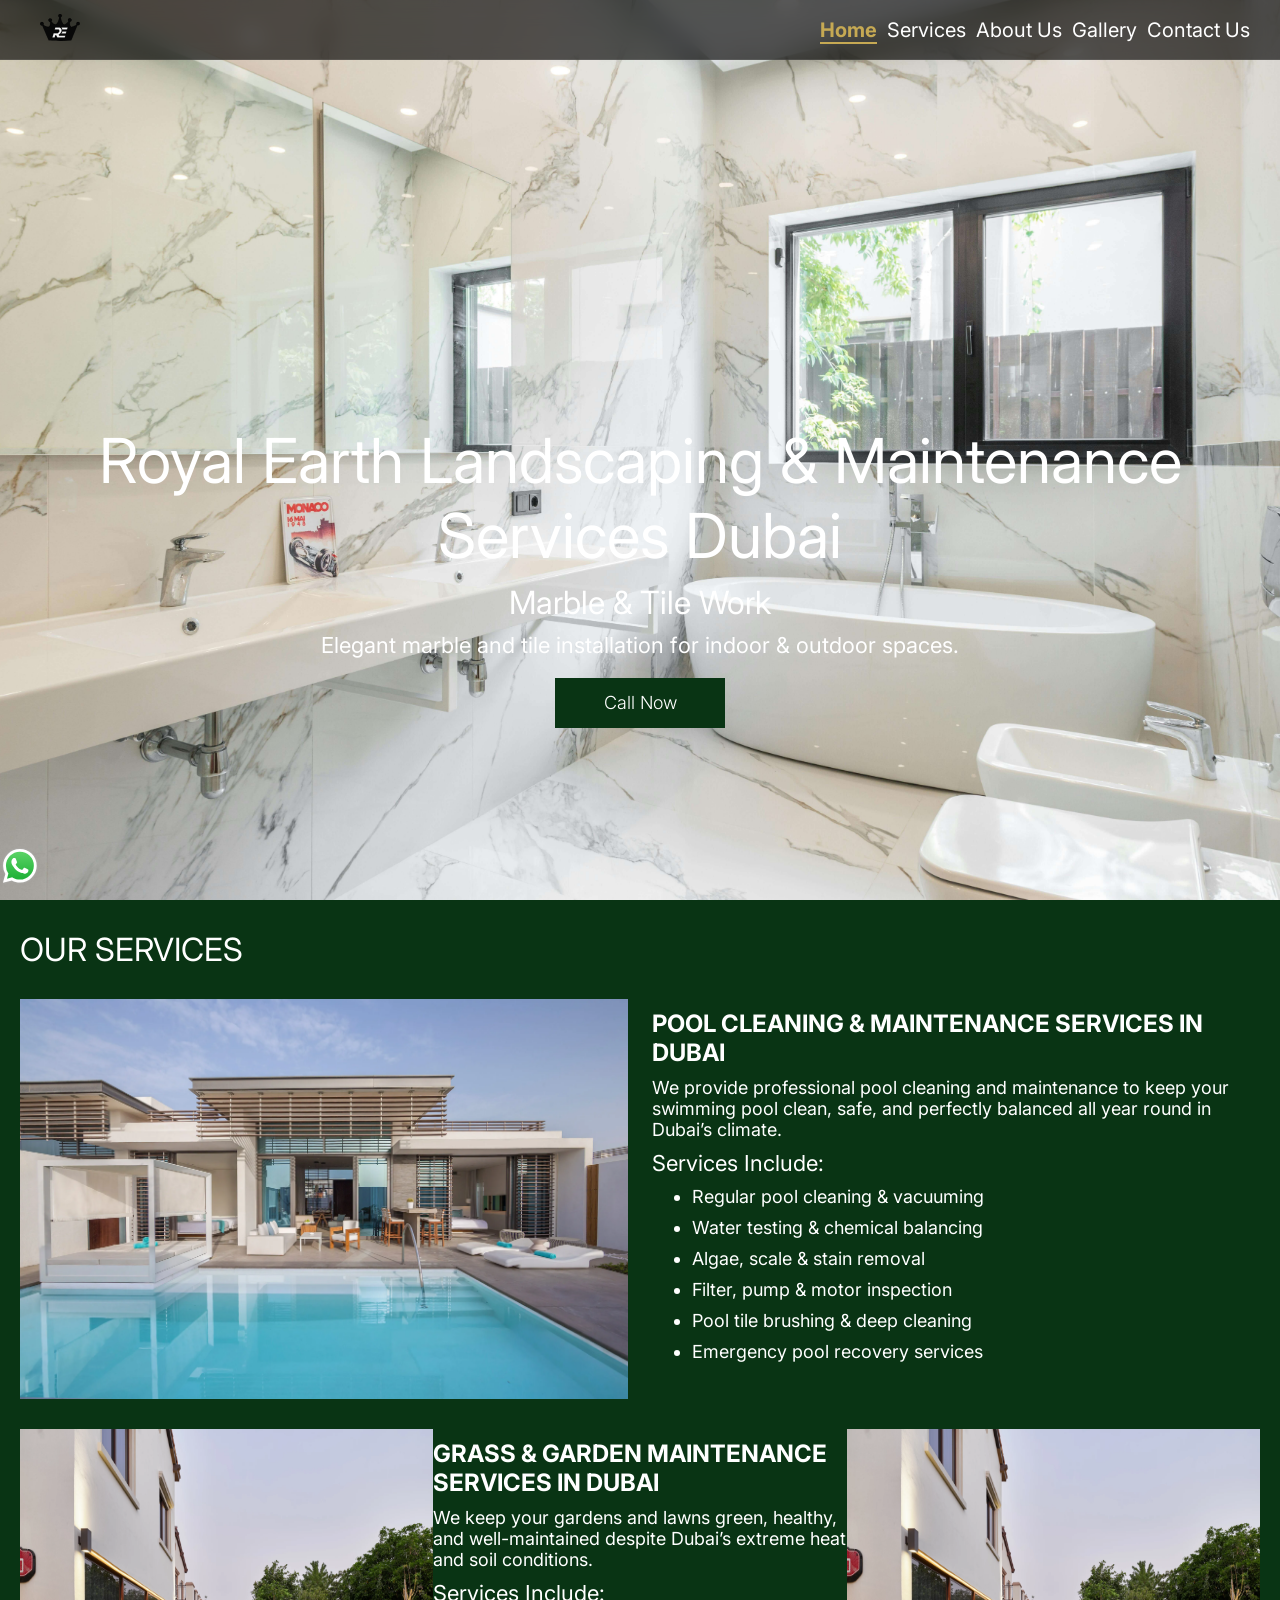
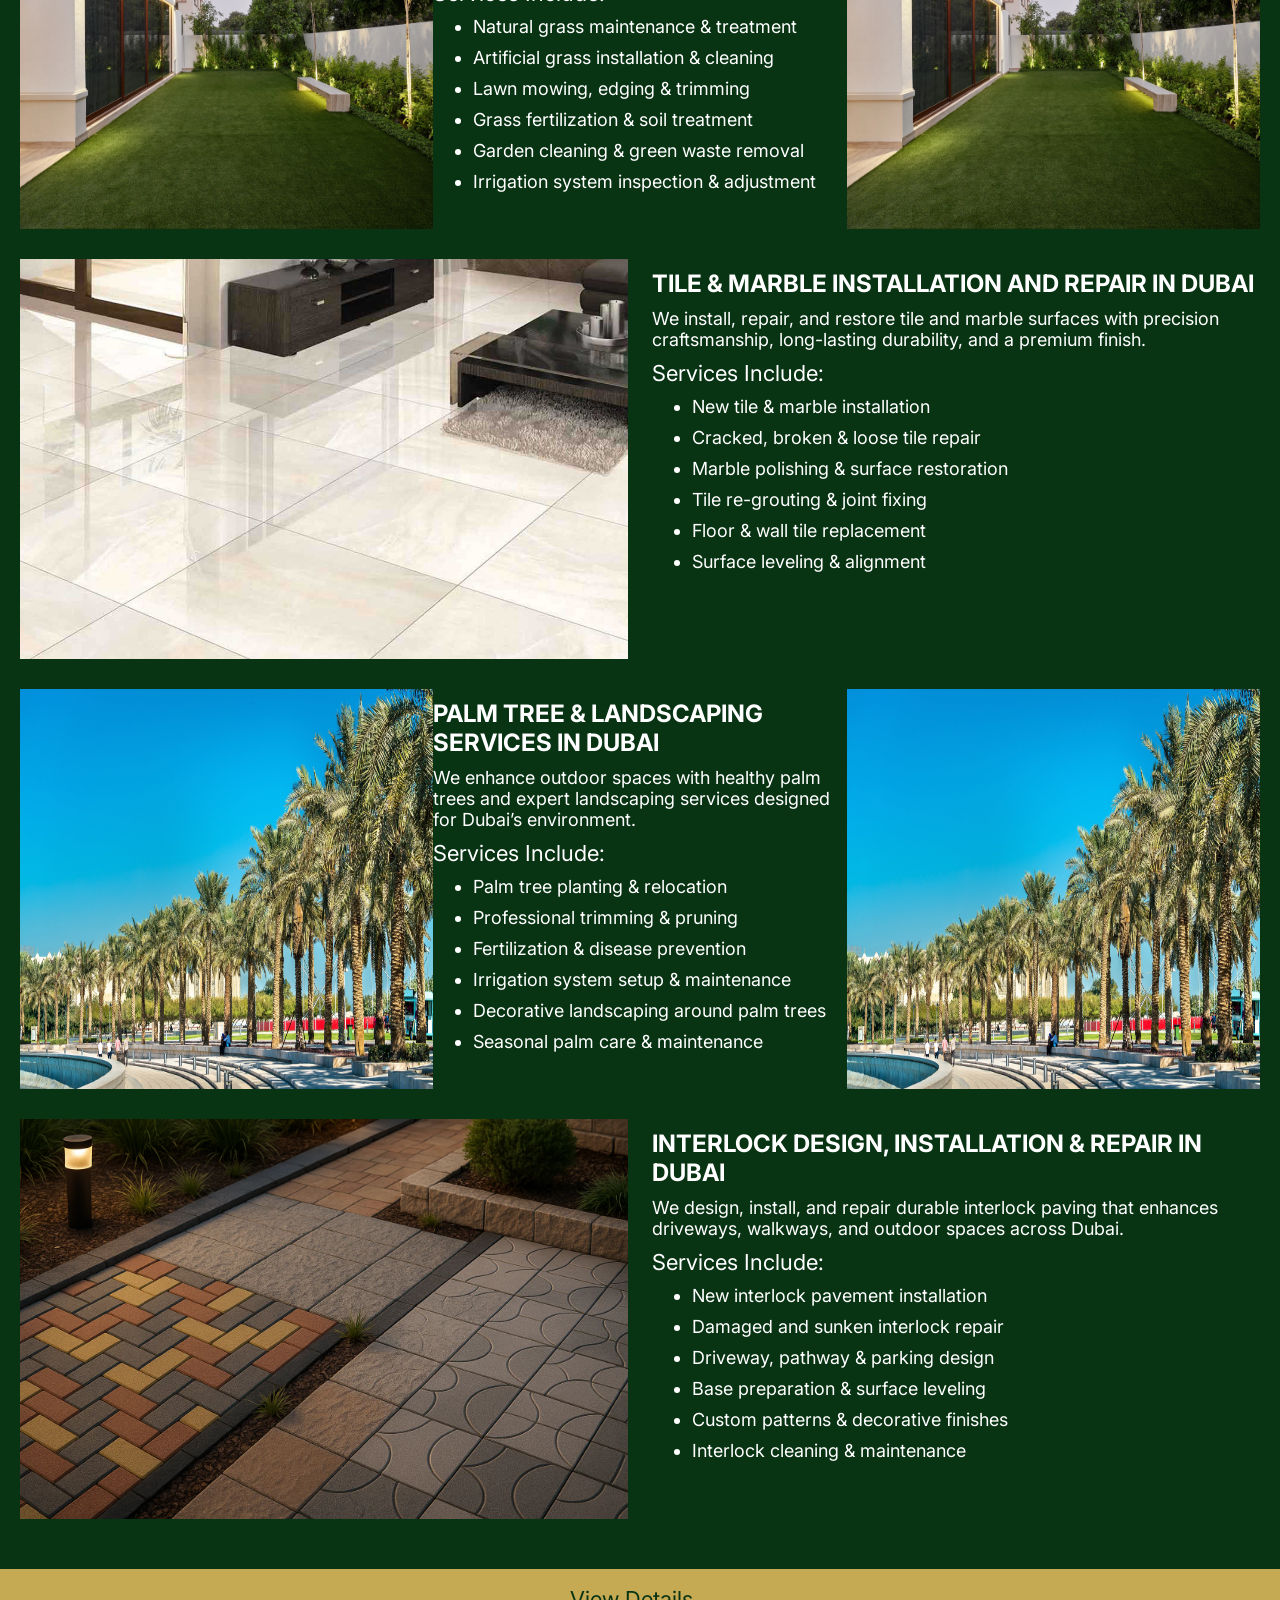
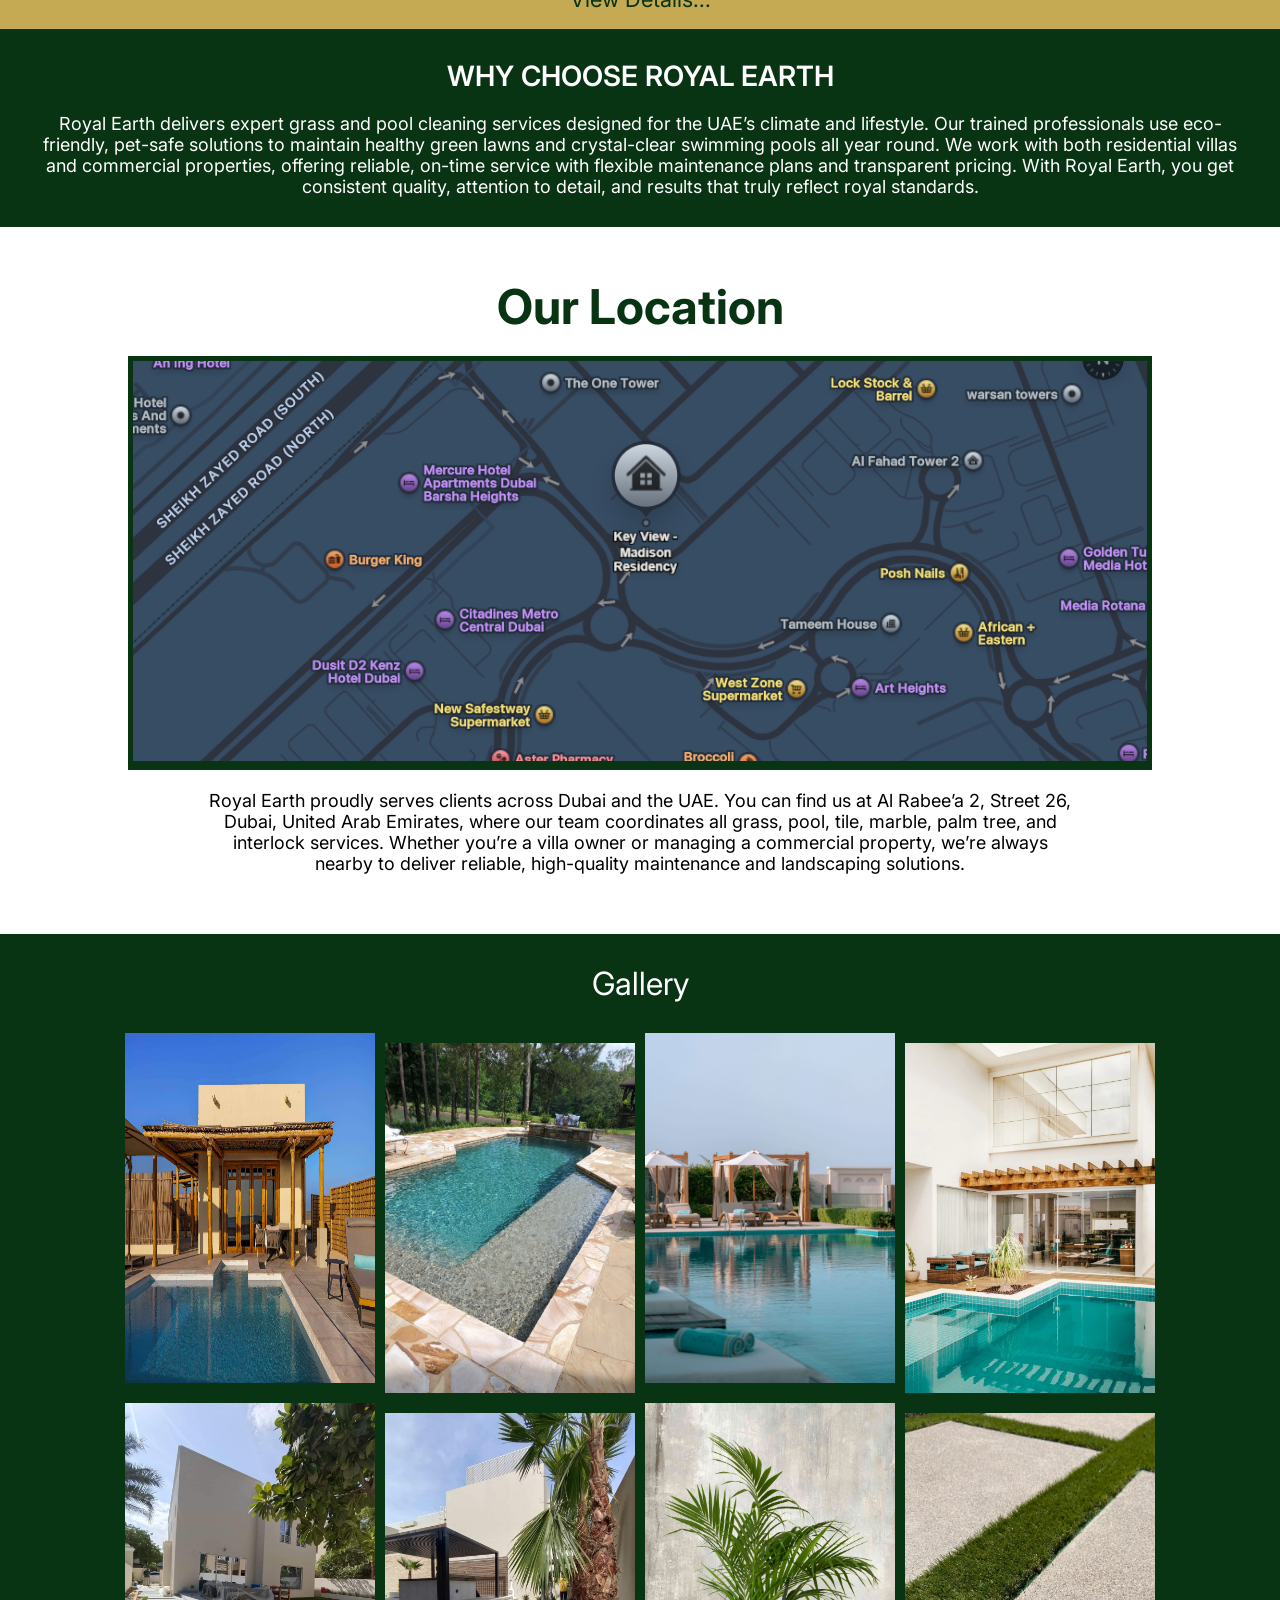
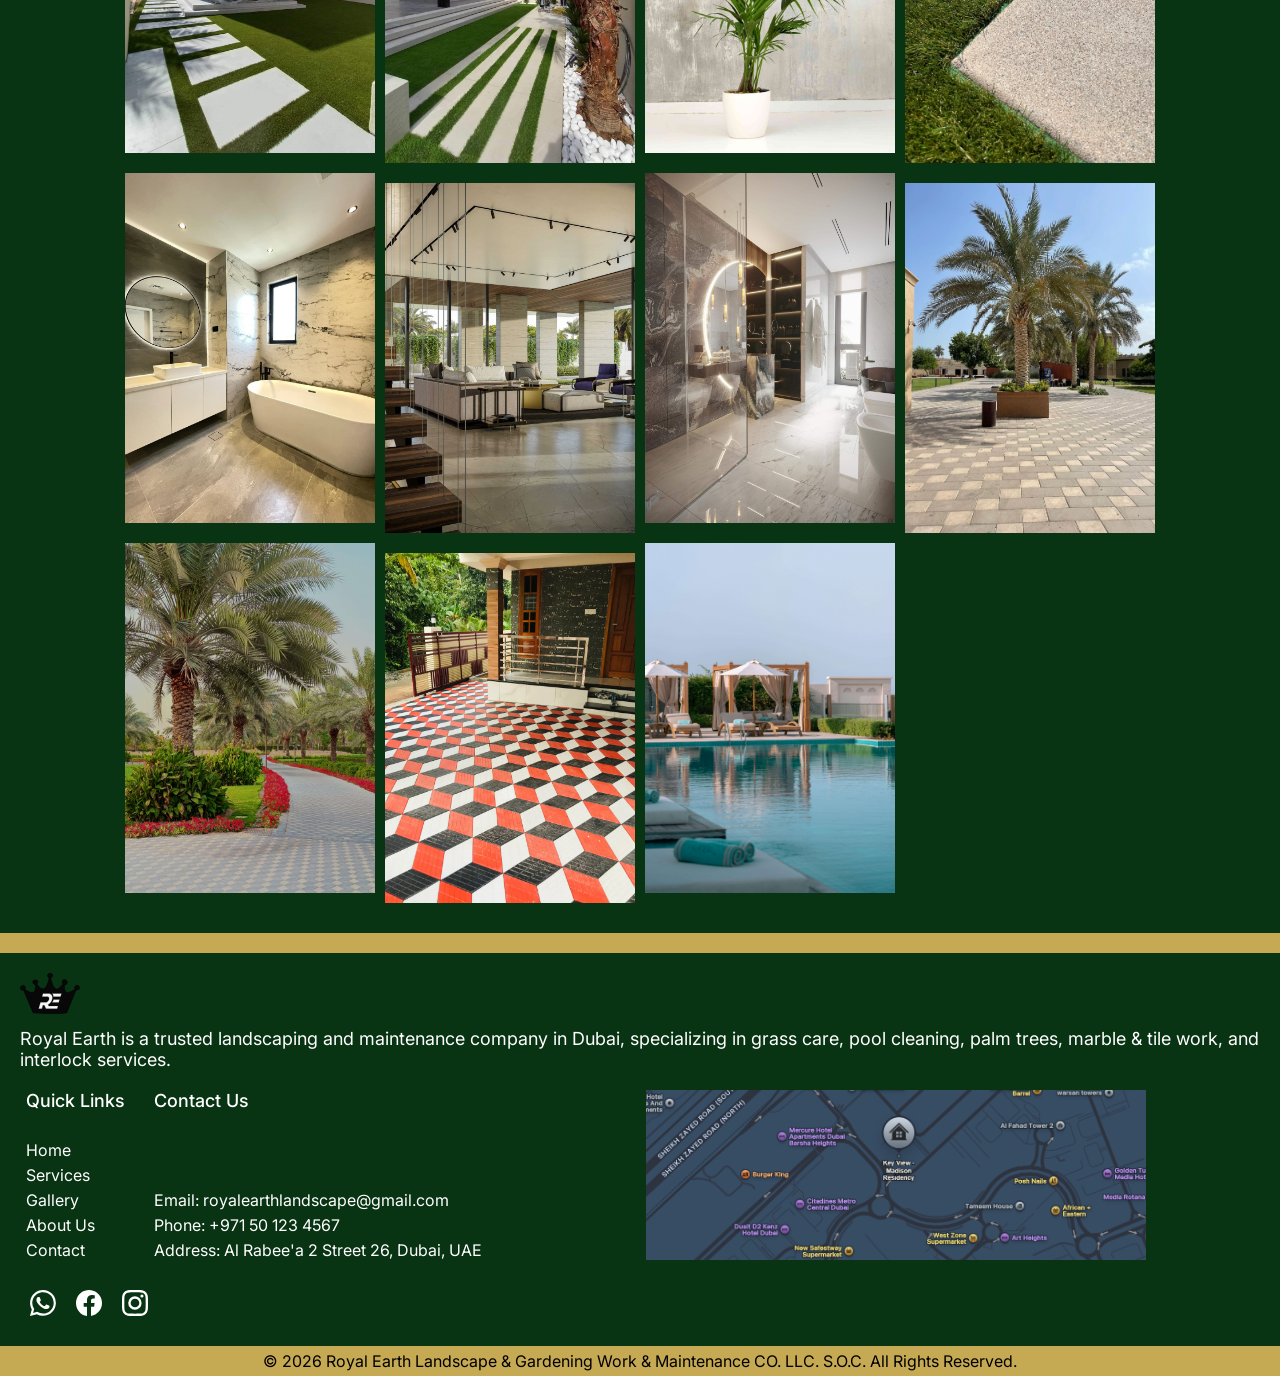
==== commit 69379984: "Add files via upload" ====
--- a/index.html
+++ b/index.html
@@ -7,7 +7,7 @@
     <title>Royal Earth Landscaping & Maintenance Services in Dubai | Grass, Pool, Marble & Interlock</title>
     <meta name="keywords"
         content="landscaping services Dubai, grass maintenance Dubai, pool cleaning Dubai, palm tree services Dubai, marble tile work Dubai, interlock installation Dubai">
-    <link rel="icon" href="royalearth.svg" type="image/png">
+    <link rel="icon" href=" royalearth.svg" type="image/png">
     <link rel="stylesheet" href="style.css">
     <link rel="preconnect" href="https://fonts.googleapis.com">
     <link rel="preconnect" href="https://fonts.gstatic.com" crossorigin>
@@ -142,6 +142,9 @@
                 </div>
 
                 <div class="service-card">
+                      <div class="service_image_parent class-hidden">
+                        <img src="service_card_2.webp" alt="Grass and garden maintenance services in Dubai UAE">
+                    </div>
                     <div class="service-text-parent">
                         <h1>GRASS & GARDEN MAINTENANCE SERVICES IN DUBAI</h1>
                         <p>We keep your gardens and lawns green, healthy, and well-maintained despite Dubai’s extreme
@@ -157,7 +160,7 @@
                             <li>Irrigation system inspection & adjustment</li>
                         </ul>
                     </div>
-                    <div class="service_image_parent">
+                    <div class="service_image_parent class-hidden-mobile">
                         <img src="service_card_2.webp" alt="Grass and garden maintenance services in Dubai UAE">
                     </div>
                 </div>
@@ -184,6 +187,9 @@
                 </div>
 
                 <div class="service-card">
+                     <div class="service_image_parent class-hidden">
+                        <img src="service_card_4.jfif" alt="Palm tree and landscaping services in Dubai UAE">
+                    </div>
                     <div class="service-text-parent">
                         <h1>PALM TREE & LANDSCAPING SERVICES IN DUBAI</h1>
                         <p>We enhance outdoor spaces with healthy palm trees and expert landscaping services designed
@@ -199,7 +205,7 @@
                             <li>Seasonal palm care & maintenance</li>
                         </ul>
                     </div>
-                    <div class="service_image_parent">
+                    <div class="service_image_parent class-hidden-mobile">
                         <img src="service_card_4.jfif" alt="Palm tree and landscaping services in Dubai UAE">
                     </div>
                 </div>
--- a/style.css
+++ b/style.css
@@ -3,6 +3,10 @@
     padding: 0;
     box-sizing: border-box;
     font-family: inter;
+}
+
+.class-hidden{
+    display: none;
 }
 
 .navbar_body {
@@ -580,2626 +584,2637 @@
 
 @media (max-width: 1200px) {
 
-    
-.navbar_body {
-    width: 100%;
-    height: 60px;
-    padding: 5px;
-    padding-left: 10px;
-    padding-right: 10px;
-    background: rgba(0, 0, 0, 0.65);
-    backdrop-filter: blur(10px);
-    -webkit-backdrop-filter: blur(10px);
-    border-bottom: 1px solid rgba(255, 255, 255, 0.08);
-    display: flex;
-    justify-content: space-between;
-    position: fixed;
-    top: 0px;
-    left: 50%;
-    transform: translateX(-50%);
-    z-index: 1000;
-    width: 100%;
-    max-width: 1600px;
-}
-
-.icon {
-    display: flex;
-    justify-content: center;
-    align-items: center;
-    margin-left: 30px;
-}
-
-.icon img {
-    width: 40px;
-}
-
-.navbar_child_2 {
-    display: flex;
-    justify-content: center;
-    align-items: center;
-    margin-right: 20px;
-}
-
-.navbar_child_2 a {
-    padding-left: 10px;
-    text-decoration: none;
-    color: white;
-    font-size: 18px;
-    font-weight: 400;
-    font-family: inter;
-    transition: transform 0.3s ease, background-color 0.3s ease;
-}
-
-.navbar_child_2 a:hover {
-    color: #c6a953;
-    transform: scale(1.1);
-}
-
-#active-link {
-    padding-left: 10px;
-    text-decoration: none;
-    color: #c6a953;
-    font-size: 18px;
-    font-weight: bold;
-    font-family: inter;
-    text-decoration: underline;
-    text-decoration-color: #c6a953;
-    text-underline-offset: 5px;
-}
-
-.hero_banner {
-    width: 100%;
-    height: 100vh;
-    display: flex;
-    overflow: hidden;
-    /* IMPORTANT */
-    position: relative;
-}
-
-.hero_banner_img {
-    min-width: 100%;
-    height: 100vh;
-    display: flex;
-    justify-content: center;
-    align-items: center;
-    flex-direction: column;
-    transition: transform 2s ease-in-out;
-}
-
-.hero_banner-margin {
-    margin-top: 250px;
-    display: flex;
-    justify-content: center;
-    align-items: center;
-    flex-direction: column;
-}
-
-.RoyalEarth h1 {
-    height: 100%;
-    display: flex;
-    justify-content: center;
-    align-items: center;
-    font-size: 48px;
-    color: white;
-    text-align: center;
-    font-weight: 400;
-
-}
-
-.royalearth_subtitle h2 {
-    font-size: 24px;
-    color: white;
-    font-weight: 400;
-    margin-top: 10px;
-}
-
-.royalearth_text p {
-    font-size: 22px;
-    color: white;
-    font-weight: 400;
-    margin-top: 10px;
-    text-align: center;
-}
-
-.div_button button {
-    text-decoration: none;
-    width: 170px;
-    height: 50px;
-    background-color: #093414;
-    border: 0;
-    font-size: 18px;
-    color: white;
-    font-weight: 300;
-    margin-top: 20px;
-    cursor: pointer;
-    transition: transform 0.3s ease, background-color 0.3s ease;
-}
-
-.div_button button:hover {
-    transform: scale(1.1);
-}
-
-/* service page */
-
-.our_services {
-    width: 100%;
-    height: 100%;
-    background-color: #093414;
-    padding: 20px;
-    padding-top: 30px;
-    padding-bottom: 50px;
-}
-
-.title {
-    font-size: 24px;
-    color: white;
-    font-weight: 400;
-    font-family: inter;
-}
-
-.service-card {
-    display: flex;
-    justify-content: space-between;
-    align-items: center;
-    margin-top: 30px;
-}
-
-.service_image_parent {
-    width: 49%;
-    height: 100%;
-    display: flex;
-    justify-content: center;
-    align-items: center;
-}
-
-.service_image_parent img {
-    width: 100%;
-    height: 300px;
-}
-
-.service-text-parent {
-    width: 49%;
-    height: 300px;
-    display: flex;
-    flex-direction: column;
-}
-
-.service-text-parent h1 {
-    font-size: 18px;
-    color: white;
-    font-weight: 400px;
-    margin-top: 10px;
-}
-
-.service-text-parent p {
-    font-size: 16px;
-    color: white;
-    font-weight: 400;
-    margin-top: 10px;
-}
-
-.service-text-parent h2 {
-    font-size: 18px;
-    color: white;
-    font-weight: 400;
-    margin-top: 10px;
-}
-
-.service-text-parent ul {
-    margin-left: 40px;
-}
-
-.service-text-parent ul li {
-    margin-top: 10px;
-    font-size: 16px;
-    font-weight: 400;
-    color: white;
-}
-
-.view-details {
-    width: 100%;
-    height: 60px;
-    background-color: #c6a953;
-    display: flex;
-    justify-content: center;
-    align-items: center;
-}
-
-.view-details a {
-    font-size: 18px;
-    font-family: inter;
-    font-weight: 400;
-    text-decoration: none;
-    color: #093414;
-}
-
-.whychooseRoyalEarth {
-    width: 100%;
-    padding: 30px;
-    background-color: #093414;
-    display: flex;
-    justify-content: center;
-    align-items: center;
-    flex-direction: column;
-}
-
-.whychooseRoyalEarth h1 {
-    font-size: 22px;
-    color: white;
-    font-family: inter;
-    font-weight: 600;
-}
-
-.whychooseRoyalEarth p {
-    font-size: 16px;
-    color: white;
-    font-family: inter;
-    font-weight: 400;
-    margin-top: 20px;
-    text-align: center;
-}
-
-.location-div-parent {
-    width: 100%;
-    padding-top: 50px;
-    padding-bottom: 50px;
-    background-color: white;
-}
-
-.location-div-parent h1 {
-    font-size: 32px;
-    font-weight: bold;
-    color: #093414;
-    text-align: center;
-}
-
-.location-div-child {
-    display: flex;
-    justify-content: center;
-    align-items: center;
-    margin-top: 20px;
-}
-
-.location-div-child div {
-    width: 80%;
-    background-color: #093414;
-    padding: 5px;
-}
-
-.location-div-child div img {
-    width: 100%;
-    height: 400px;
-    object-fit: cover;
-    cursor: pointer;
-}
-
-.location-text {
-    width: 100%;
-    display: flex;
-    align-items: center;
-    justify-content: center;
-}
-
-.location-div-parent p {
-    width: 70%;
-    display: flex;
-    align-self: center;
-    padding: 10px;
-    text-align: center;
-    font-size: 16px;
-    font-family: inter;
-    font-weight: 400;
-    margin-top: 10px;
-}
-
-.gallery {
-    width: 100%;
-    padding: 30px;
-    background-color: #093414;
-}
-
-.gallery h1 {
-    text-align: center;
-    font-size: 32px;
-    color: white;
-    font-weight: 400;
-}
-
-.gallery-grid-parent {
-    display: flex;
-    align-items: center;
-    justify-content: center;
-    margin-top: 30px;
-}
-
-.gallery-gird {
-    display: grid;
-    grid-template-columns: repeat(2, 1fr);
-    gap: 10px;
-    align-items: start;
-}
-
-.gallery-gird img {
-    width: 250px;
-    height: 350px;
-    display: block;
-    object-position: center;
-    transition: transform 0.4s ease, box-shadow 0.4s ease;
-    cursor: pointer;
-}
-
-.gallery-gird img:hover {
-    transform: scale(1.1);
-    box-shadow: 0 15px 30px rgba(0, 0, 0, 0.4);
-}
-
-.gallery-gird img:nth-child(2),
-.gallery-gird img:nth-child(4),
-.gallery-gird img:nth-child(6),
-.gallery-gird img:nth-child(8),
-.gallery-gird img:nth-child(10),
-.gallery-gird img:nth-child(12),
-.gallery-gird img:nth-child(14) {
-    margin-top: 10px;
-}
-
-.site-footer-top {
-    width: 100%;
-    display: block;
-    background-color: #c6a953;
-    padding: 10px;
-}
-
-.site-footer {
-    margin: 0;
-    width: 100%;
-    background-color: #093414;
-}
-
-.footer-container {
-    display: flex;
-    justify-content: space-between;
-    align-items: center;
-
-}
-
-
-.footer-about {
-    padding: 20px;
-}
-
-.footer-logo {
-    width: 40px;
-}
-
-.footer-about p {
-    font-size: 16px;
-    color: white;
-    font-weight: 400;
-    margin-top: 10px;
-}
-
-.footer-contact {
-    display: flex;
-    flex-direction: column;
-}
-
-.footer-links {
-    margin-left: 2%;
-    display: flex;
-    justify-content: space-between;
-    height: 170px;
-    flex-direction: column;
-}
-
-.footer-links h4 {
-    font-size: 16px;
-    color: white;
-    font-weight: 500;
-}
-
-.footer-links ul {
-    margin-left: 0px;
-    list-style: none;
-    margin-top: 0px;
-}
-
-.footer-links ul li {
-    margin-top: 5px;
-}
-
-.footer-links ul li a {
-    text-decoration: none;
-    font-size: 12px;
-    color: white;
-    font-weight: 400;
-}
-
-.footer-links ul li a:hover {
-    text-decoration: none;
-    font-size: 12px;
-    color: white;
-    font-weight: bold;
-    text-decoration: underline;
-}
-
-.footer-contact {
-    display: flex;
-    justify-content: space-between;
-    height: 170px;
-    flex-direction: column;
-}
-
-.footer-contact h4 {
-    font-size: 14px;
-    color: white;
-    font-weight: 500;
-}
-
-.footer-contact p {
-    font-size: 12px;
-    font-family: inter;
-    font-weight: 400;
-    color: white;
-    margin-top: 5px;
-}
-
-.footer-map {
-    display: flex;
-    justify-content: center;
-    align-items: center;
-    width: 60%;
-}
-
-.footer-map img {
-    width: 300px;
-    height: 130px;
-    object-fit: cover;
-}
-
-.footer-bottom {
-    padding: 5px;
-    background-color: #c6a953;
-    margin-top: 30px;
-    text-align: center;
-    font-size: 12px;
-}
-
-.web-icons {
-    display: flex;
-    justify-content: baseline;
-    align-items: center;
-    gap: 20px;
-    padding-left: 30px;
-    padding-top: 30px;
-}
-
-.web-icons svg {
-    cursor: pointer;
-}
-
-.call-now {
-    position: fixed;
-    z-index: 1000;
-    display: flex;
-    justify-content: center;
-    align-items: center;
-    bottom: 10px;
-}
-
-.callnow {
-    width: 40px;
-    cursor: pointer;
-    transition: transform 0.25s ease;
-}
-
-.callnow:hover {
-    transform: scale(1.15);
-    animation: shake 0.4s ease-in-out;
-}
-
-    
+
+    .navbar_body {
+        width: 100%;
+        height: 60px;
+        padding: 5px;
+        padding-left: 10px;
+        padding-right: 10px;
+        background: rgba(0, 0, 0, 0.65);
+        backdrop-filter: blur(10px);
+        -webkit-backdrop-filter: blur(10px);
+        border-bottom: 1px solid rgba(255, 255, 255, 0.08);
+        display: flex;
+        justify-content: space-between;
+        position: fixed;
+        top: 0px;
+        left: 50%;
+        transform: translateX(-50%);
+        z-index: 1000;
+        width: 100%;
+        max-width: 1600px;
+    }
+
+    .icon {
+        display: flex;
+        justify-content: center;
+        align-items: center;
+        margin-left: 30px;
+    }
+
+    .icon img {
+        width: 40px;
+    }
+
+    .navbar_child_2 {
+        display: flex;
+        justify-content: center;
+        align-items: center;
+        margin-right: 20px;
+    }
+
+    .navbar_child_2 a {
+        padding-left: 10px;
+        text-decoration: none;
+        color: white;
+        font-size: 18px;
+        font-weight: 400;
+        font-family: inter;
+        transition: transform 0.3s ease, background-color 0.3s ease;
+    }
+
+    .navbar_child_2 a:hover {
+        color: #c6a953;
+        transform: scale(1.1);
+    }
+
+    #active-link {
+        padding-left: 10px;
+        text-decoration: none;
+        color: #c6a953;
+        font-size: 18px;
+        font-weight: bold;
+        font-family: inter;
+        text-decoration: underline;
+        text-decoration-color: #c6a953;
+        text-underline-offset: 5px;
+    }
+
+    .hero_banner {
+        width: 100%;
+        height: 100vh;
+        display: flex;
+        overflow: hidden;
+        /* IMPORTANT */
+        position: relative;
+    }
+
+    .hero_banner_img {
+        min-width: 100%;
+        height: 100vh;
+        display: flex;
+        justify-content: center;
+        align-items: center;
+        flex-direction: column;
+        transition: transform 2s ease-in-out;
+    }
+
+    .hero_banner-margin {
+        margin-top: 250px;
+        display: flex;
+        justify-content: center;
+        align-items: center;
+        flex-direction: column;
+    }
+
+    .RoyalEarth h1 {
+        height: 100%;
+        display: flex;
+        justify-content: center;
+        align-items: center;
+        font-size: 48px;
+        color: white;
+        text-align: center;
+        font-weight: 400;
+
+    }
+
+    .royalearth_subtitle h2 {
+        font-size: 24px;
+        color: white;
+        font-weight: 400;
+        margin-top: 10px;
+    }
+
+    .royalearth_text p {
+        font-size: 22px;
+        color: white;
+        font-weight: 400;
+        margin-top: 10px;
+        text-align: center;
+    }
+
+    .div_button button {
+        text-decoration: none;
+        width: 170px;
+        height: 50px;
+        background-color: #093414;
+        border: 0;
+        font-size: 18px;
+        color: white;
+        font-weight: 300;
+        margin-top: 20px;
+        cursor: pointer;
+        transition: transform 0.3s ease, background-color 0.3s ease;
+    }
+
+    .div_button button:hover {
+        transform: scale(1.1);
+    }
+
+    /* service page */
+
+    .our_services {
+        width: 100%;
+        height: 100%;
+        background-color: #093414;
+        padding: 20px;
+        padding-top: 30px;
+        padding-bottom: 50px;
+    }
+
+    .title {
+        font-size: 24px;
+        color: white;
+        font-weight: 400;
+        font-family: inter;
+    }
+
+    .service-card {
+        display: flex;
+        justify-content: space-between;
+        align-items: center;
+        margin-top: 30px;
+    }
+
+    .service_image_parent {
+        width: 49%;
+        height: 100%;
+        display: flex;
+        justify-content: center;
+        align-items: center;
+    }
+
+    .service_image_parent img {
+        width: 100%;
+        height: 300px;
+    }
+
+    .service-text-parent {
+        width: 49%;
+        height: 300px;
+        display: flex;
+        flex-direction: column;
+    }
+
+    .service-text-parent h1 {
+        font-size: 18px;
+        color: white;
+        font-weight: 400px;
+        margin-top: 10px;
+    }
+
+    .service-text-parent p {
+        font-size: 16px;
+        color: white;
+        font-weight: 400;
+        margin-top: 10px;
+    }
+
+    .service-text-parent h2 {
+        font-size: 18px;
+        color: white;
+        font-weight: 400;
+        margin-top: 10px;
+    }
+
+    .service-text-parent ul {
+        margin-left: 40px;
+    }
+
+    .service-text-parent ul li {
+        margin-top: 10px;
+        font-size: 16px;
+        font-weight: 400;
+        color: white;
+    }
+
+    .view-details {
+        width: 100%;
+        height: 60px;
+        background-color: #c6a953;
+        display: flex;
+        justify-content: center;
+        align-items: center;
+    }
+
+    .view-details a {
+        font-size: 18px;
+        font-family: inter;
+        font-weight: 400;
+        text-decoration: none;
+        color: #093414;
+    }
+
+    .whychooseRoyalEarth {
+        width: 100%;
+        padding: 30px;
+        background-color: #093414;
+        display: flex;
+        justify-content: center;
+        align-items: center;
+        flex-direction: column;
+    }
+
+    .whychooseRoyalEarth h1 {
+        font-size: 22px;
+        color: white;
+        font-family: inter;
+        font-weight: 600;
+    }
+
+    .whychooseRoyalEarth p {
+        font-size: 16px;
+        color: white;
+        font-family: inter;
+        font-weight: 400;
+        margin-top: 20px;
+        text-align: center;
+    }
+
+    .location-div-parent {
+        width: 100%;
+        padding-top: 50px;
+        padding-bottom: 50px;
+        background-color: white;
+    }
+
+    .location-div-parent h1 {
+        font-size: 32px;
+        font-weight: bold;
+        color: #093414;
+        text-align: center;
+    }
+
+    .location-div-child {
+        display: flex;
+        justify-content: center;
+        align-items: center;
+        margin-top: 20px;
+    }
+
+    .location-div-child div {
+        width: 80%;
+        background-color: #093414;
+        padding: 5px;
+    }
+
+    .location-div-child div img {
+        width: 100%;
+        height: 400px;
+        object-fit: cover;
+        cursor: pointer;
+    }
+
+    .location-text {
+        width: 100%;
+        display: flex;
+        align-items: center;
+        justify-content: center;
+    }
+
+    .location-div-parent p {
+        width: 70%;
+        display: flex;
+        align-self: center;
+        padding: 10px;
+        text-align: center;
+        font-size: 16px;
+        font-family: inter;
+        font-weight: 400;
+        margin-top: 10px;
+    }
+
+    .gallery {
+        width: 100%;
+        padding: 30px;
+        background-color: #093414;
+    }
+
+    .gallery h1 {
+        text-align: center;
+        font-size: 32px;
+        color: white;
+        font-weight: 400;
+    }
+
+    .gallery-grid-parent {
+        display: flex;
+        align-items: center;
+        justify-content: center;
+        margin-top: 30px;
+    }
+
+    .gallery-gird {
+        display: grid;
+        grid-template-columns: repeat(2, 1fr);
+        gap: 10px;
+        align-items: start;
+    }
+
+    .gallery-gird img {
+        width: 250px;
+        height: 350px;
+        display: block;
+        object-position: center;
+        transition: transform 0.4s ease, box-shadow 0.4s ease;
+        cursor: pointer;
+    }
+
+    .gallery-gird img:hover {
+        transform: scale(1.1);
+        box-shadow: 0 15px 30px rgba(0, 0, 0, 0.4);
+    }
+
+    .gallery-gird img:nth-child(2),
+    .gallery-gird img:nth-child(4),
+    .gallery-gird img:nth-child(6),
+    .gallery-gird img:nth-child(8),
+    .gallery-gird img:nth-child(10),
+    .gallery-gird img:nth-child(12),
+    .gallery-gird img:nth-child(14) {
+        margin-top: 10px;
+    }
+
+    .site-footer-top {
+        width: 100%;
+        display: block;
+        background-color: #c6a953;
+        padding: 10px;
+    }
+
+    .site-footer {
+        margin: 0;
+        width: 100%;
+        background-color: #093414;
+    }
+
+    .footer-container {
+        display: flex;
+        justify-content: space-between;
+        align-items: center;
+
+    }
+
+
+    .footer-about {
+        padding: 20px;
+    }
+
+    .footer-logo {
+        width: 40px;
+    }
+
+    .footer-about p {
+        font-size: 16px;
+        color: white;
+        font-weight: 400;
+        margin-top: 10px;
+    }
+
+    .footer-contact {
+        display: flex;
+        flex-direction: column;
+    }
+
+    .footer-links {
+        margin-left: 2%;
+        display: flex;
+        justify-content: space-between;
+        height: 170px;
+        flex-direction: column;
+    }
+
+    .footer-links h4 {
+        font-size: 16px;
+        color: white;
+        font-weight: 500;
+    }
+
+    .footer-links ul {
+        margin-left: 0px;
+        list-style: none;
+        margin-top: 0px;
+    }
+
+    .footer-links ul li {
+        margin-top: 5px;
+    }
+
+    .footer-links ul li a {
+        text-decoration: none;
+        font-size: 12px;
+        color: white;
+        font-weight: 400;
+    }
+
+    .footer-links ul li a:hover {
+        text-decoration: none;
+        font-size: 12px;
+        color: white;
+        font-weight: bold;
+        text-decoration: underline;
+    }
+
+    .footer-contact {
+        display: flex;
+        justify-content: space-between;
+        height: 170px;
+        flex-direction: column;
+    }
+
+    .footer-contact h4 {
+        font-size: 14px;
+        color: white;
+        font-weight: 500;
+    }
+
+    .footer-contact p {
+        font-size: 12px;
+        font-family: inter;
+        font-weight: 400;
+        color: white;
+        margin-top: 5px;
+    }
+
+    .footer-map {
+        display: flex;
+        justify-content: center;
+        align-items: center;
+        width: 60%;
+    }
+
+    .footer-map img {
+        width: 300px;
+        height: 130px;
+        object-fit: cover;
+    }
+
+    .footer-bottom {
+        padding: 5px;
+        background-color: #c6a953;
+        margin-top: 30px;
+        text-align: center;
+        font-size: 12px;
+    }
+
+    .web-icons {
+        display: flex;
+        justify-content: baseline;
+        align-items: center;
+        gap: 20px;
+        padding-left: 30px;
+        padding-top: 30px;
+    }
+
+    .web-icons svg {
+        cursor: pointer;
+    }
+
+    .call-now {
+        position: fixed;
+        z-index: 1000;
+        display: flex;
+        justify-content: center;
+        align-items: center;
+        bottom: 10px;
+    }
+
+    .callnow {
+        width: 40px;
+        cursor: pointer;
+        transition: transform 0.25s ease;
+    }
+
+    .callnow:hover {
+        transform: scale(1.15);
+        animation: shake 0.4s ease-in-out;
+    }
+
+
 }
 
 
 @media (max-width: 992px) {
 
-        
-.navbar_body {
-    width: 100%;
-    height: 60px;
-    padding: 5px;
-    padding-left: 10px;
-    padding-right: 10px;
-    background: rgba(0, 0, 0, 0.65);
-    backdrop-filter: blur(10px);
-    -webkit-backdrop-filter: blur(10px);
-    border-bottom: 1px solid rgba(255, 255, 255, 0.08);
-    display: flex;
-    justify-content: space-between;
-    position: fixed;
-    top: 0px;
-    left: 50%;
-    transform: translateX(-50%);
-    z-index: 1000;
-    width: 100%;
-    max-width: 1600px;
-}
-
-.icon {
-    display: flex;
-    justify-content: center;
-    align-items: center;
-    margin-left: 30px;
-}
-
-.icon img {
-    width: 30px;
-}
-
-.navbar_child_2 {
-    display: flex;
-    justify-content: center;
-    align-items: center;
-    margin-right: 20px;
-}
-
-.navbar_child_2 a {
-    padding-left: 10px;
-    text-decoration: none;
-    color: white;
-    font-size: 14px;
-    font-weight: 400;
-    font-family: inter;
-    transition: transform 0.3s ease, background-color 0.3s ease;
-}
-
-.navbar_child_2 a:hover {
-    color: #c6a953;
-    transform: scale(1.1);
-}
-
-#active-link {
-    padding-left: 10px;
-    text-decoration: none;
-    color: #c6a953;
-    font-size: 14px;
-    font-weight: bold;
-    font-family: inter;
-    text-decoration: underline;
-    text-decoration-color: #c6a953;
-    text-underline-offset: 5px;
-}
-
-.hero_banner {
-    width: 100%;
-    height: 100vh;
-    display: flex;
-    overflow: hidden;
-    /* IMPORTANT */
-    position: relative;
-}
-
-.hero_banner_img {
-    min-width: 100%;
-    height: 100vh;
-    display: flex;
-    justify-content: center;
-    align-items: center;
-    flex-direction: column;
-    transition: transform 2s ease-in-out;
-}
-
-.hero_banner-margin {
-    margin-top: 250px;
-    display: flex;
-    justify-content: center;
-    align-items: center;
-    flex-direction: column;
-}
-
-.RoyalEarth h1 {
-    height: 100%;
-    display: flex;
-    justify-content: center;
-    align-items: center;
-    font-size: 32px;
-    color: white;
-    text-align: center;
-    font-weight: 400;
-
-}
-
-.royalearth_subtitle h2 {
-    font-size: 24px;
-    color: white;
-    font-weight: 400;
-    margin-top: 10px;
-}
-
-.royalearth_text p {
-    font-size: 18px;
-    color: white;
-    font-weight: 400;
-    margin-top: 10px;
-    text-align: center;
-}
-
-.div_button button {
-    text-decoration: none;
-    width: 170px;
-    height: 50px;
-    background-color: #093414;
-    border: 0;
-    font-size: 16px;
-    color: white;
-    font-weight: 300;
-    margin-top: 20px;
-    cursor: pointer;
-    transition: transform 0.3s ease, background-color 0.3s ease;
-}
-
-.div_button button:hover {
-    transform: scale(1.1);
-}
-
-/* service page */
-
-.our_services {
-    width: 100%;
-    height: 100%;
-    background-color: #093414;
-    padding: 20px;
-    padding-top: 30px;
-    padding-bottom: 50px;
-}
-
-.title {
-    font-size: 24px;
-    color: white;
-    font-weight: 400;
-    font-family: inter;
-}
-
-.service-card {
-    display: flex;
-    justify-content: space-between;
-    align-items: center;
-    margin-top: 30px;
-}
-
-.service_image_parent {
-    width: 49%;
-    height: 100%;
-    display: flex;
-    justify-content: center;
-    align-items: center;
-}
-
-.service_image_parent img {
-    width: 100%;
-    height: 300px;
-}
-
-.service-text-parent {
-    width: 49%;
-    height: 300px;
-    display: flex;
-    flex-direction: column;
-}
-
-.service-text-parent h1 {
-    font-size: 16px;
-    color: white;
-    font-weight: 400px;
-    margin-top: 10px;
-}
-
-.service-text-parent p {
-    font-size: 14px;
-    color: white;
-    font-weight: 400;
-    margin-top: 10px;
-}
-
-.service-text-parent h2 {
-    font-size: 16px;
-    color: white;
-    font-weight: 400;
-    margin-top: 10px;
-}
-
-.service-text-parent ul {
-    margin-left: 40px;
-}
-
-.service-text-parent ul li {
-    margin-top: 10px;
-    font-size: 14px;
-    font-weight: 400;
-    color: white;
-}
-
-.view-details {
-    width: 100%;
-    height: 60px;
-    background-color: #c6a953;
-    display: flex;
-    justify-content: center;
-    align-items: center;
-}
-
-.view-details a {
-    font-size: 16px;
-    font-family: inter;
-    font-weight: 400;
-    text-decoration: none;
-    color: #093414;
-}
-
-.whychooseRoyalEarth {
-    width: 100%;
-    padding: 30px;
-    background-color: #093414;
-    display: flex;
-    justify-content: center;
-    align-items: center;
-    flex-direction: column;
-}
-
-.whychooseRoyalEarth h1 {
-    font-size: 18px;
-    color: white;
-    font-family: inter;
-    font-weight: 600;
-}
-
-.whychooseRoyalEarth p {
-    font-size: 14px;
-    color: white;
-    font-family: inter;
-    font-weight: 400;
-    margin-top: 20px;
-    text-align: center;
-}
-
-.location-div-parent {
-    width: 100%;
-    padding-top: 50px;
-    padding-bottom: 50px;
-    background-color: white;
-}
-
-.location-div-parent h1 {
-    font-size: 24px;
-    font-weight: bold;
-    color: #093414;
-    text-align: center;
-}
-
-.location-div-child {
-    display: flex;
-    justify-content: center;
-    align-items: center;
-    margin-top: 20px;
-}
-
-.location-div-child div {
-    width: 80%;
-    background-color: #093414;
-    padding: 5px;
-}
-
-.location-div-child div img {
-    width: 100%;
-    height: 400px;
-    object-fit: cover;
-    cursor: pointer;
-}
-
-.location-text {
-    width: 100%;
-    display: flex;
-    align-items: center;
-    justify-content: center;
-}
-
-.location-div-parent p {
-    width: 70%;
-    display: flex;
-    align-self: center;
-    padding: 10px;
-    text-align: center;
-    font-size: 14px;
-    font-family: inter;
-    font-weight: 400;
-    margin-top: 10px;
-}
-
-.gallery {
-    width: 100%;
-    padding: 30px;
-    background-color: #093414;
-}
-
-.gallery h1 {
-    text-align: center;
-    font-size: 24px;
-    color: white;
-    font-weight: 400;
-}
-
-.gallery-grid-parent {
-    display: flex;
-    align-items: center;
-    justify-content: center;
-    margin-top: 30px;
-}
-
-.gallery-gird {
-    display: grid;
-    grid-template-columns: repeat(2, 1fr);
-    gap: 10px;
-    align-items: start;
-}
-
-.gallery-gird img {
-    width: 250px;
-    height: 350px;
-    display: block;
-    object-position: center;
-    transition: transform 0.4s ease, box-shadow 0.4s ease;
-    cursor: pointer;
-}
-
-.gallery-gird img:hover {
-    transform: scale(1.1);
-    box-shadow: 0 15px 30px rgba(0, 0, 0, 0.4);
-}
-
-.gallery-gird img:nth-child(2),
-.gallery-gird img:nth-child(4),
-.gallery-gird img:nth-child(6),
-.gallery-gird img:nth-child(8),
-.gallery-gird img:nth-child(10),
-.gallery-gird img:nth-child(12),
-.gallery-gird img:nth-child(14) {
-    margin-top: 10px;
-}
-
-.site-footer-top {
-    width: 100%;
-    display: block;
-    background-color: #c6a953;
-    padding: 10px;
-}
-
-.site-footer {
-    margin: 0;
-    width: 100%;
-    background-color: #093414;
-}
-
-.footer-container {
-    display: flex;
-    justify-content: space-between;
-    align-items: center;
-
-}
-
-
-.footer-about {
-    padding: 20px;
-}
-
-.footer-logo {
-    width: 30px;
-}
-
-.footer-about p {
-    font-size: 14px;
-    color: white;
-    font-weight: 400;
-    margin-top: 10px;
-}
-
-.footer-contact {
-    display: flex;
-    flex-direction: column;
-}
-
-.footer-links {
-    margin-left: 2%;
-    display: flex;
-    justify-content: space-between;
-    height: 170px;
-    flex-direction: column;
-}
-
-.footer-links h4 {
-    font-size: 14px;
-    color: white;
-    font-weight: 500;
-}
-
-.footer-links ul {
-    margin-left: 0px;
-    list-style: none;
-    margin-top: 0px;
-}
-
-.footer-links ul li {
-    margin-top: 5px;
-}
-
-.footer-links ul li a {
-    text-decoration: none;
-    font-size: 10px;
-    color: white;
-    font-weight: 400;
-}
-
-.footer-links ul li a:hover {
-    text-decoration: none;
-    font-size: 12px;
-    color: white;
-    font-weight: bold;
-    text-decoration: underline;
-}
-
-.footer-contact {
-    display: flex;
-    justify-content: space-between;
-    height: 170px;
-    flex-direction: column;
-}
-
-.footer-contact h4 {
-    font-size: 14px;
-    color: white;
-    font-weight: 500;
-}
-
-.footer-contact p {
-    font-size: 10px;
-    font-family: inter;
-    font-weight: 400;
-    color: white;
-    margin-top: 5px;
-}
-
-.footer-map {
-    display: flex;
-    justify-content: center;
-    align-items: center;
-    width: 60%;
-}
-
-.footer-map img {
-    width: 300px;
-    height: 130px;
-    object-fit: cover;
-}
-
-.footer-bottom {
-    padding: 5px;
-    background-color: #c6a953;
-    margin-top: 30px;
-    text-align: center;
-}
-
-.web-icons {
-    display: flex;
-    justify-content: baseline;
-    align-items: center;
-    gap: 20px;
-    padding-left: 30px;
-    padding-top: 30px;
-}
-
-.web-icons svg {
-    cursor: pointer;
-}
-
-.call-now {
-    position: fixed;
-    z-index: 1000;
-    display: flex;
-    justify-content: center;
-    align-items: center;
-    bottom: 10px;
-}
-
-.callnow {
-    width: 40px;
-    cursor: pointer;
-    transition: transform 0.25s ease;
-}
-
-.callnow:hover {
-    transform: scale(1.15);
-    animation: shake 0.4s ease-in-out;
-}
+
+    .navbar_body {
+        width: 100%;
+        height: 60px;
+        padding: 5px;
+        padding-left: 10px;
+        padding-right: 10px;
+        background: rgba(0, 0, 0, 0.65);
+        backdrop-filter: blur(10px);
+        -webkit-backdrop-filter: blur(10px);
+        border-bottom: 1px solid rgba(255, 255, 255, 0.08);
+        display: flex;
+        justify-content: space-between;
+        position: fixed;
+        top: 0px;
+        left: 50%;
+        transform: translateX(-50%);
+        z-index: 1000;
+        width: 100%;
+        max-width: 1600px;
+    }
+
+    .icon {
+        display: flex;
+        justify-content: center;
+        align-items: center;
+        margin-left: 30px;
+    }
+
+    .icon img {
+        width: 30px;
+    }
+
+    .navbar_child_2 {
+        display: flex;
+        justify-content: center;
+        align-items: center;
+        margin-right: 20px;
+    }
+
+    .navbar_child_2 a {
+        padding-left: 10px;
+        text-decoration: none;
+        color: white;
+        font-size: 14px;
+        font-weight: 400;
+        font-family: inter;
+        transition: transform 0.3s ease, background-color 0.3s ease;
+    }
+
+    .navbar_child_2 a:hover {
+        color: #c6a953;
+        transform: scale(1.1);
+    }
+
+    #active-link {
+        padding-left: 10px;
+        text-decoration: none;
+        color: #c6a953;
+        font-size: 14px;
+        font-weight: bold;
+        font-family: inter;
+        text-decoration: underline;
+        text-decoration-color: #c6a953;
+        text-underline-offset: 5px;
+    }
+
+    .hero_banner {
+        width: 100%;
+        height: 100vh;
+        display: flex;
+        overflow: hidden;
+        /* IMPORTANT */
+        position: relative;
+    }
+
+    .hero_banner_img {
+        min-width: 100%;
+        height: 100vh;
+        display: flex;
+        justify-content: center;
+        align-items: center;
+        flex-direction: column;
+        transition: transform 2s ease-in-out;
+    }
+
+    .hero_banner-margin {
+        margin-top: 250px;
+        display: flex;
+        justify-content: center;
+        align-items: center;
+        flex-direction: column;
+    }
+
+    .RoyalEarth h1 {
+        height: 100%;
+        display: flex;
+        justify-content: center;
+        align-items: center;
+        font-size: 32px;
+        color: white;
+        text-align: center;
+        font-weight: 400;
+
+    }
+
+    .royalearth_subtitle h2 {
+        font-size: 24px;
+        color: white;
+        font-weight: 400;
+        margin-top: 10px;
+    }
+
+    .royalearth_text p {
+        font-size: 18px;
+        color: white;
+        font-weight: 400;
+        margin-top: 10px;
+        text-align: center;
+    }
+
+    .div_button button {
+        text-decoration: none;
+        width: 170px;
+        height: 50px;
+        background-color: #093414;
+        border: 0;
+        font-size: 16px;
+        color: white;
+        font-weight: 300;
+        margin-top: 20px;
+        cursor: pointer;
+        transition: transform 0.3s ease, background-color 0.3s ease;
+    }
+
+    .div_button button:hover {
+        transform: scale(1.1);
+    }
+
+    /* service page */
+
+    .our_services {
+        width: 100%;
+        height: 100%;
+        background-color: #093414;
+        padding: 20px;
+        padding-top: 30px;
+        padding-bottom: 50px;
+    }
+
+    .title {
+        font-size: 24px;
+        color: white;
+        font-weight: 400;
+        font-family: inter;
+    }
+
+    .service-card {
+        display: flex;
+        justify-content: space-between;
+        align-items: center;
+        margin-top: 30px;
+    }
+
+    .service_image_parent {
+        width: 49%;
+        height: 100%;
+        display: flex;
+        justify-content: center;
+        align-items: center;
+    }
+
+    .service_image_parent img {
+        width: 100%;
+        height: 300px;
+    }
+
+    .service-text-parent {
+        width: 49%;
+        height: 300px;
+        display: flex;
+        flex-direction: column;
+    }
+
+    .service-text-parent h1 {
+        font-size: 16px;
+        color: white;
+        font-weight: 400px;
+        margin-top: 10px;
+    }
+
+    .service-text-parent p {
+        font-size: 14px;
+        color: white;
+        font-weight: 400;
+        margin-top: 10px;
+    }
+
+    .service-text-parent h2 {
+        font-size: 16px;
+        color: white;
+        font-weight: 400;
+        margin-top: 10px;
+    }
+
+    .service-text-parent ul {
+        margin-left: 40px;
+    }
+
+    .service-text-parent ul li {
+        margin-top: 10px;
+        font-size: 14px;
+        font-weight: 400;
+        color: white;
+    }
+
+    .view-details {
+        width: 100%;
+        height: 60px;
+        background-color: #c6a953;
+        display: flex;
+        justify-content: center;
+        align-items: center;
+    }
+
+    .view-details a {
+        font-size: 16px;
+        font-family: inter;
+        font-weight: 400;
+        text-decoration: none;
+        color: #093414;
+    }
+
+    .whychooseRoyalEarth {
+        width: 100%;
+        padding: 30px;
+        background-color: #093414;
+        display: flex;
+        justify-content: center;
+        align-items: center;
+        flex-direction: column;
+    }
+
+    .whychooseRoyalEarth h1 {
+        font-size: 18px;
+        color: white;
+        font-family: inter;
+        font-weight: 600;
+    }
+
+    .whychooseRoyalEarth p {
+        font-size: 14px;
+        color: white;
+        font-family: inter;
+        font-weight: 400;
+        margin-top: 20px;
+        text-align: center;
+    }
+
+    .location-div-parent {
+        width: 100%;
+        padding-top: 50px;
+        padding-bottom: 50px;
+        background-color: white;
+    }
+
+    .location-div-parent h1 {
+        font-size: 24px;
+        font-weight: bold;
+        color: #093414;
+        text-align: center;
+    }
+
+    .location-div-child {
+        display: flex;
+        justify-content: center;
+        align-items: center;
+        margin-top: 20px;
+    }
+
+    .location-div-child div {
+        width: 80%;
+        background-color: #093414;
+        padding: 5px;
+    }
+
+    .location-div-child div img {
+        width: 100%;
+        height: 400px;
+        object-fit: cover;
+        cursor: pointer;
+    }
+
+    .location-text {
+        width: 100%;
+        display: flex;
+        align-items: center;
+        justify-content: center;
+    }
+
+    .location-div-parent p {
+        width: 70%;
+        display: flex;
+        align-self: center;
+        padding: 10px;
+        text-align: center;
+        font-size: 14px;
+        font-family: inter;
+        font-weight: 400;
+        margin-top: 10px;
+    }
+
+    .gallery {
+        width: 100%;
+        padding: 30px;
+        background-color: #093414;
+    }
+
+    .gallery h1 {
+        text-align: center;
+        font-size: 24px;
+        color: white;
+        font-weight: 400;
+    }
+
+    .gallery-grid-parent {
+        display: flex;
+        align-items: center;
+        justify-content: center;
+        margin-top: 30px;
+    }
+
+    .gallery-gird {
+        display: grid;
+        grid-template-columns: repeat(2, 1fr);
+        gap: 10px;
+        align-items: start;
+    }
+
+    .gallery-gird img {
+        width: 250px;
+        height: 350px;
+        display: block;
+        object-position: center;
+        transition: transform 0.4s ease, box-shadow 0.4s ease;
+        cursor: pointer;
+    }
+
+    .gallery-gird img:hover {
+        transform: scale(1.1);
+        box-shadow: 0 15px 30px rgba(0, 0, 0, 0.4);
+    }
+
+    .gallery-gird img:nth-child(2),
+    .gallery-gird img:nth-child(4),
+    .gallery-gird img:nth-child(6),
+    .gallery-gird img:nth-child(8),
+    .gallery-gird img:nth-child(10),
+    .gallery-gird img:nth-child(12),
+    .gallery-gird img:nth-child(14) {
+        margin-top: 10px;
+    }
+
+    .site-footer-top {
+        width: 100%;
+        display: block;
+        background-color: #c6a953;
+        padding: 10px;
+    }
+
+    .site-footer {
+        margin: 0;
+        width: 100%;
+        background-color: #093414;
+    }
+
+    .footer-container {
+        display: flex;
+        justify-content: space-between;
+        align-items: center;
+
+    }
+
+
+    .footer-about {
+        padding: 20px;
+    }
+
+    .footer-logo {
+        width: 30px;
+    }
+
+    .footer-about p {
+        font-size: 14px;
+        color: white;
+        font-weight: 400;
+        margin-top: 10px;
+    }
+
+    .footer-contact {
+        display: flex;
+        flex-direction: column;
+    }
+
+    .footer-links {
+        margin-left: 2%;
+        display: flex;
+        justify-content: space-between;
+        height: 170px;
+        flex-direction: column;
+    }
+
+    .footer-links h4 {
+        font-size: 14px;
+        color: white;
+        font-weight: 500;
+    }
+
+    .footer-links ul {
+        margin-left: 0px;
+        list-style: none;
+        margin-top: 0px;
+    }
+
+    .footer-links ul li {
+        margin-top: 5px;
+    }
+
+    .footer-links ul li a {
+        text-decoration: none;
+        font-size: 10px;
+        color: white;
+        font-weight: 400;
+    }
+
+    .footer-links ul li a:hover {
+        text-decoration: none;
+        font-size: 12px;
+        color: white;
+        font-weight: bold;
+        text-decoration: underline;
+    }
+
+    .footer-contact {
+        display: flex;
+        justify-content: space-between;
+        height: 170px;
+        flex-direction: column;
+    }
+
+    .footer-contact h4 {
+        font-size: 14px;
+        color: white;
+        font-weight: 500;
+    }
+
+    .footer-contact p {
+        font-size: 10px;
+        font-family: inter;
+        font-weight: 400;
+        color: white;
+        margin-top: 5px;
+    }
+
+    .footer-map {
+        display: flex;
+        justify-content: center;
+        align-items: center;
+        width: 60%;
+    }
+
+    .footer-map img {
+        width: 300px;
+        height: 130px;
+        object-fit: cover;
+    }
+
+    .footer-bottom {
+        padding: 5px;
+        background-color: #c6a953;
+        margin-top: 30px;
+        text-align: center;
+    }
+
+    .web-icons {
+        display: flex;
+        justify-content: baseline;
+        align-items: center;
+        gap: 20px;
+        padding-left: 30px;
+        padding-top: 30px;
+    }
+
+    .web-icons svg {
+        cursor: pointer;
+    }
+
+    .call-now {
+        position: fixed;
+        z-index: 1000;
+        display: flex;
+        justify-content: center;
+        align-items: center;
+        bottom: 10px;
+    }
+
+    .callnow {
+        width: 40px;
+        cursor: pointer;
+        transition: transform 0.25s ease;
+    }
+
+    .callnow:hover {
+        transform: scale(1.15);
+        animation: shake 0.4s ease-in-out;
+    }
 
 }
 
 
 @media (max-width: 768px) {
 
-            
-.navbar_body {
-    width: 100%;
-    height: 60px;
-    padding: 5px;
-    padding-left: 10px;
-    padding-right: 10px;
-    background: rgba(0, 0, 0, 0.65);
-    backdrop-filter: blur(10px);
-    -webkit-backdrop-filter: blur(10px);
-    border-bottom: 1px solid rgba(255, 255, 255, 0.08);
-    display: flex;
-    justify-content: space-between;
-    position: fixed;
-    top: 0px;
-    left: 50%;
-    transform: translateX(-50%);
-    z-index: 1000;
-    width: 100%;
-    max-width: 1600px;
-}
-
-.icon {
-    display: flex;
-    justify-content: center;
-    align-items: center;
-    margin-left: 30px;
-}
-
-.icon img {
-    width: 30px;
-}
-
-.navbar_child_2 {
-    display: flex;
-    justify-content: center;
-    align-items: center;
-    margin-right: 20px;
-}
-
-.navbar_child_2 a {
-    padding-left: 10px;
-    text-decoration: none;
-    color: white;
-    font-size: 14px;
-    font-weight: 400;
-    font-family: inter;
-    transition: transform 0.3s ease, background-color 0.3s ease;
-}
-
-.navbar_child_2 a:hover {
-    color: #c6a953;
-    transform: scale(1.1);
-}
-
-#active-link {
-    padding-left: 10px;
-    text-decoration: none;
-    color: #c6a953;
-    font-size: 14px;
-    font-weight: bold;
-    font-family: inter;
-    text-decoration: underline;
-    text-decoration-color: #c6a953;
-    text-underline-offset: 5px;
-}
-
-.hero_banner {
-    width: 100%;
-    height: 100vh;
-    display: flex;
-    overflow: hidden;
-    /* IMPORTANT */
-    position: relative;
-}
-
-.hero_banner_img {
-    min-width: 100%;
-    height: 100vh;
-    display: flex;
-    justify-content: center;
-    align-items: center;
-    flex-direction: column;
-    transition: transform 2s ease-in-out;
-}
-
-.hero_banner-margin {
-    margin-top: 250px;
-    display: flex;
-    justify-content: center;
-    align-items: center;
-    flex-direction: column;
-}
-
-.RoyalEarth h1 {
-    height: 100%;
-    display: flex;
-    justify-content: center;
-    align-items: center;
-    font-size: 32px;
-    color: white;
-    text-align: center;
-    font-weight: 400;
-
-}
-
-.royalearth_subtitle h2 {
-    font-size: 24px;
-    color: white;
-    font-weight: 400;
-    margin-top: 10px;
-}
-
-.royalearth_text p {
-    font-size: 18px;
-    color: white;
-    font-weight: 400;
-    margin-top: 10px;
-    text-align: center;
-}
-
-.div_button button {
-    text-decoration: none;
-    width: 170px;
-    height: 50px;
-    background-color: #093414;
-    border: 0;
-    font-size: 16px;
-    color: white;
-    font-weight: 300;
-    margin-top: 20px;
-    cursor: pointer;
-    transition: transform 0.3s ease, background-color 0.3s ease;
-}
-
-.div_button button:hover {
-    transform: scale(1.1);
-}
-
-/* service page */
-
-.our_services {
-    width: 100%;
-    height: 100%;
-    background-color: #093414;
-    padding: 20px;
-    padding-top: 30px;
-    padding-bottom: 50px;
-}
-
-.title {
-    font-size: 24px;
-    color: white;
-    font-weight: 400;
-    font-family: inter;
-}
-
-.service-card {
-    display: flex;
-    justify-content: space-between;
-    align-items: baseline;
-    margin-top: 10px;
-    flex-direction: column;
-}
-
-.service_image_parent {
-    width: 100%;
-    height: 100%;
-    display: flex;
-    justify-content: center;
-    align-items: center;
-}
-
-.service_image_parent img {
-    width: 100%;
-    height: 200px;
-    object-fit: cover;
-}
-
-.service-text-parent {
-    width: 100%;
-    height: 300px;
-    display: flex;
-    flex-direction: column;
-}
-
-.service-text-parent h1 {
-    font-size: 16px;
-    color: white;
-    font-weight: 400px;
-    margin-top: 10px;
-}
-
-.service-text-parent p {
-    font-size: 14px;
-    color: white;
-    font-weight: 400;
-    margin-top: 10px;
-}
-
-.service-text-parent h2 {
-    font-size: 16px;
-    color: white;
-    font-weight: 400;
-    margin-top: 10px;
-}
-
-.service-text-parent ul {
-    margin-left: 40px;
-}
-
-.service-text-parent ul li {
-    margin-top: 10px;
-    font-size: 14px;
-    font-weight: 400;
-    color: white;
-}
-
-.view-details {
-    width: 100%;
-    height: 60px;
-    background-color: #c6a953;
-    display: flex;
-    justify-content: center;
-    align-items: center;
-}
-
-.view-details a {
-    font-size: 16px;
-    font-family: inter;
-    font-weight: 400;
-    text-decoration: none;
-    color: #093414;
-}
-
-.whychooseRoyalEarth {
-    width: 100%;
-    padding: 30px;
-    background-color: #093414;
-    display: flex;
-    justify-content: center;
-    align-items: center;
-    flex-direction: column;
-}
-
-.whychooseRoyalEarth h1 {
-    font-size: 18px;
-    color: white;
-    font-family: inter;
-    font-weight: 600;
-}
-
-.whychooseRoyalEarth p {
-    font-size: 14px;
-    color: white;
-    font-family: inter;
-    font-weight: 400;
-    margin-top: 20px;
-    text-align: center;
-}
-
-.location-div-parent {
-    width: 100%;
-    padding-top: 50px;
-    padding-bottom: 50px;
-    background-color: white;
-}
-
-.location-div-parent h1 {
-    font-size: 24px;
-    font-weight: bold;
-    color: #093414;
-    text-align: center;
-}
-
-.location-div-child {
-    display: flex;
-    justify-content: center;
-    align-items: center;
-    margin-top: 20px;
-}
-
-.location-div-child div {
-    width: 80%;
-    background-color: #093414;
-    padding: 5px;
-}
-
-.location-div-child div img {
-    width: 100%;
-    height: 400px;
-    object-fit: cover;
-    cursor: pointer;
-}
-
-.location-text {
-    width: 100%;
-    display: flex;
-    align-items: center;
-    justify-content: center;
-}
-
-.location-div-parent p {
-    width: 70%;
-    display: flex;
-    align-self: center;
-    padding: 10px;
-    text-align: center;
-    font-size: 14px;
-    font-family: inter;
-    font-weight: 400;
-    margin-top: 10px;
-}
-
-.gallery {
-    width: 100%;
-    padding: 30px;
-    background-color: #093414;
-}
-
-.gallery h1 {
-    text-align: center;
-    font-size: 24px;
-    color: white;
-    font-weight: 400;
-}
-
-.gallery-grid-parent {
-    display: flex;
-    align-items: center;
-    justify-content: center;
-    margin-top: 30px;
-}
-
-.gallery-gird {
-    display: grid;
-    grid-template-columns: repeat(1, 1fr);
-    gap: 10px;
-    align-items: start;
-}
-
-.gallery-gird img {
-    width: 250px;
-    height: 350px;
-    display: block;
-    object-position: center;
-    transition: transform 0.4s ease, box-shadow 0.4s ease;
-    cursor: pointer;
-}
-
-.gallery-gird img:hover {
-    transform: scale(1.1);
-    box-shadow: 0 15px 30px rgba(0, 0, 0, 0.4);
-}
-
-.gallery-gird img:nth-child(2),
-.gallery-gird img:nth-child(4),
-.gallery-gird img:nth-child(6),
-.gallery-gird img:nth-child(8),
-.gallery-gird img:nth-child(10),
-.gallery-gird img:nth-child(12),
-.gallery-gird img:nth-child(14) {
-    margin-top: 10px;
-}
-
-.site-footer-top {
-    width: 100%;
-    display: block;
-    background-color: #c6a953;
-    padding: 10px;
-}
-
-.site-footer {
-    margin: 0;
-    width: 100%;
-    background-color: #093414;
-}
-
-.footer-container {
-    display: flex;
-    justify-content: space-between;
-    align-items: baseline;
-    flex-direction: column;
-
-}
-
-
-.footer-about {
-    padding: 20px;
-}
-
-.footer-logo {
-    width: 30px;
-}
-
-.footer-about p {
-    font-size: 12px;
-    color: white;
-    font-weight: 400;
-    margin-top: 10px;
-}
-
-.footer-contact {
-    display: flex;
-    flex-direction: column;
-}
-
-.footer-links {
-    margin-left: 2%;
-    display: flex;
-    justify-content: space-between;
-    height: 170px;
-    flex-direction: column;
-}
-
-.footer-links h4 {
-    font-size: 14px;
-    color: white;
-    font-weight: 500;
-}
-
-.footer-links ul {
-    margin-left: 0px;
-    list-style: none;
-    margin-top: 0px;
-}
-
-.footer-links ul li {
-    margin-top: 5px;
-}
-
-.footer-links ul li a {
-    text-decoration: none;
-    font-size: 10px;
-    color: white;
-    font-weight: 400;
-}
-
-.footer-links ul li a:hover {
-    text-decoration: none;
-    font-size: 12px;
-    color: white;
-    font-weight: bold;
-    text-decoration: underline;
-}
-
-.footer-contact {
-    display: flex;
-    justify-content: space-between;
-    height: 100px;
-    flex-direction: column;
-    margin-top: 10px;
-    margin-bottom: 30px;
-}
-
-.footer-contact h4 {
-    font-size: 14px;
-    color: white;
-    font-weight: 500;
-}
-
-.footer-contact p {
-    font-size: 8px;
-    font-family: inter;
-    font-weight: 400;
-    color: white;
-    margin-top: 5px;
-}
-
-.footer-map {
-    display: flex;
-    justify-content: center;
-    align-items: center;
-    width: 100%;
-}
-
-.footer-map img {
-    width: 300px;
-    height: 130px;
-    object-fit: cover;
-}
-
-.footer-bottom {
-    padding: 5px;
-    background-color: #c6a953;
-    margin-top: 10px;
-    text-align: center;
-}
-
-.web-icons {
-    display: flex;
-    justify-content: center;
-    align-items: center;
-    gap: 20px;
-    padding-left: 30px;
-    padding-top: 30px;
-}
-
-.web-icons svg {
-    cursor: pointer;
-}
-
-.call-now {
-    position: fixed;
-    z-index: 1000;
-    display: flex;
-    justify-content: center;
-    align-items: center;
-    bottom: 10px;
-}
-
-.callnow {
-    width: 40px;
-    cursor: pointer;
-    transition: transform 0.25s ease;
-}
-
-.callnow:hover {
-    transform: scale(1.15);
-    animation: shake 0.4s ease-in-out;
-}
+
+    .navbar_body {
+        width: 100%;
+        height: 60px;
+        padding: 5px;
+        padding-left: 10px;
+        padding-right: 10px;
+        background: rgba(0, 0, 0, 0.65);
+        backdrop-filter: blur(10px);
+        -webkit-backdrop-filter: blur(10px);
+        border-bottom: 1px solid rgba(255, 255, 255, 0.08);
+        display: flex;
+        justify-content: space-between;
+        position: fixed;
+        top: 0px;
+        left: 50%;
+        transform: translateX(-50%);
+        z-index: 1000;
+        width: 100%;
+        max-width: 1600px;
+    }
+
+    .icon {
+        display: flex;
+        justify-content: center;
+        align-items: center;
+        margin-left: 30px;
+    }
+
+    .icon img {
+        width: 30px;
+    }
+
+    .navbar_child_2 {
+        display: flex;
+        justify-content: center;
+        align-items: center;
+        margin-right: 20px;
+    }
+
+    .navbar_child_2 a {
+        padding-left: 10px;
+        text-decoration: none;
+        color: white;
+        font-size: 14px;
+        font-weight: 400;
+        font-family: inter;
+        transition: transform 0.3s ease, background-color 0.3s ease;
+    }
+
+    .navbar_child_2 a:hover {
+        color: #c6a953;
+        transform: scale(1.1);
+    }
+
+    #active-link {
+        padding-left: 10px;
+        text-decoration: none;
+        color: #c6a953;
+        font-size: 14px;
+        font-weight: bold;
+        font-family: inter;
+        text-decoration: underline;
+        text-decoration-color: #c6a953;
+        text-underline-offset: 5px;
+    }
+
+    .hero_banner {
+        width: 100%;
+        height: 100vh;
+        display: flex;
+        overflow: hidden;
+        /* IMPORTANT */
+        position: relative;
+    }
+
+    .hero_banner_img {
+        min-width: 100%;
+        height: 100vh;
+        display: flex;
+        justify-content: center;
+        align-items: center;
+        flex-direction: column;
+        transition: transform 2s ease-in-out;
+    }
+
+    .hero_banner-margin {
+        margin-top: 250px;
+        display: flex;
+        justify-content: center;
+        align-items: center;
+        flex-direction: column;
+    }
+
+    .RoyalEarth h1 {
+        height: 100%;
+        display: flex;
+        justify-content: center;
+        align-items: center;
+        font-size: 32px;
+        color: white;
+        text-align: center;
+        font-weight: 400;
+
+    }
+
+    .royalearth_subtitle h2 {
+        font-size: 24px;
+        color: white;
+        font-weight: 400;
+        margin-top: 10px;
+    }
+
+    .royalearth_text p {
+        font-size: 18px;
+        color: white;
+        font-weight: 400;
+        margin-top: 10px;
+        text-align: center;
+    }
+
+    .div_button button {
+        text-decoration: none;
+        width: 170px;
+        height: 50px;
+        background-color: #093414;
+        border: 0;
+        font-size: 16px;
+        color: white;
+        font-weight: 300;
+        margin-top: 20px;
+        cursor: pointer;
+        transition: transform 0.3s ease, background-color 0.3s ease;
+    }
+
+    .div_button button:hover {
+        transform: scale(1.1);
+    }
+
+    /* service page */
+
+    .our_services {
+        width: 100%;
+        height: 100%;
+        background-color: #093414;
+        padding: 20px;
+        padding-top: 30px;
+        padding-bottom: 50px;
+    }
+
+    .title {
+        font-size: 24px;
+        color: white;
+        font-weight: 400;
+        font-family: inter;
+    }
+
+    .service-card {
+        display: flex;
+        justify-content: space-between;
+        align-items: baseline;
+        margin-top: 10px;
+        flex-direction: column;
+    }
+
+    .service_image_parent {
+        width: 100%;
+        height: 100%;
+        display: flex;
+        justify-content: center;
+        align-items: center;
+    }
+
+    .service_image_parent img {
+        width: 100%;
+        height: 200px;
+        object-fit: cover;
+    }
+
+    .service-text-parent {
+        width: 100%;
+        height: 300px;
+        display: flex;
+        flex-direction: column;
+    }
+
+    .service-text-parent h1 {
+        font-size: 16px;
+        color: white;
+        font-weight: 400px;
+        margin-top: 10px;
+    }
+
+    .service-text-parent p {
+        font-size: 14px;
+        color: white;
+        font-weight: 400;
+        margin-top: 10px;
+    }
+
+    .service-text-parent h2 {
+        font-size: 16px;
+        color: white;
+        font-weight: 400;
+        margin-top: 10px;
+    }
+
+    .service-text-parent ul {
+        margin-left: 40px;
+    }
+
+    .service-text-parent ul li {
+        margin-top: 10px;
+        font-size: 14px;
+        font-weight: 400;
+        color: white;
+    }
+
+    .view-details {
+        width: 100%;
+        height: 60px;
+        background-color: #c6a953;
+        display: flex;
+        justify-content: center;
+        align-items: center;
+    }
+
+    .view-details a {
+        font-size: 16px;
+        font-family: inter;
+        font-weight: 400;
+        text-decoration: none;
+        color: #093414;
+    }
+
+    .whychooseRoyalEarth {
+        width: 100%;
+        padding: 30px;
+        background-color: #093414;
+        display: flex;
+        justify-content: center;
+        align-items: center;
+        flex-direction: column;
+    }
+
+    .whychooseRoyalEarth h1 {
+        font-size: 18px;
+        color: white;
+        font-family: inter;
+        font-weight: 600;
+    }
+
+    .whychooseRoyalEarth p {
+        font-size: 14px;
+        color: white;
+        font-family: inter;
+        font-weight: 400;
+        margin-top: 20px;
+        text-align: center;
+    }
+
+    .location-div-parent {
+        width: 100%;
+        padding-top: 50px;
+        padding-bottom: 50px;
+        background-color: white;
+    }
+
+    .location-div-parent h1 {
+        font-size: 24px;
+        font-weight: bold;
+        color: #093414;
+        text-align: center;
+    }
+
+    .location-div-child {
+        display: flex;
+        justify-content: center;
+        align-items: center;
+        margin-top: 20px;
+    }
+
+    .location-div-child div {
+        width: 80%;
+        background-color: #093414;
+        padding: 5px;
+    }
+
+    .location-div-child div img {
+        width: 100%;
+        height: 400px;
+        object-fit: cover;
+        cursor: pointer;
+    }
+
+    .location-text {
+        width: 100%;
+        display: flex;
+        align-items: center;
+        justify-content: center;
+    }
+
+    .location-div-parent p {
+        width: 70%;
+        display: flex;
+        align-self: center;
+        padding: 10px;
+        text-align: center;
+        font-size: 14px;
+        font-family: inter;
+        font-weight: 400;
+        margin-top: 10px;
+    }
+
+    .gallery {
+        width: 100%;
+        padding: 30px;
+        background-color: #093414;
+    }
+
+    .gallery h1 {
+        text-align: center;
+        font-size: 24px;
+        color: white;
+        font-weight: 400;
+    }
+
+    .gallery-grid-parent {
+        display: flex;
+        align-items: center;
+        justify-content: center;
+        margin-top: 30px;
+    }
+
+    .gallery-gird {
+        display: grid;
+        grid-template-columns: repeat(1, 1fr);
+        gap: 10px;
+        align-items: start;
+    }
+
+    .gallery-gird img {
+        width: 250px;
+        height: 350px;
+        display: block;
+        object-position: center;
+        transition: transform 0.4s ease, box-shadow 0.4s ease;
+        cursor: pointer;
+    }
+
+    .gallery-gird img:hover {
+        transform: scale(1.1);
+        box-shadow: 0 15px 30px rgba(0, 0, 0, 0.4);
+    }
+
+    .gallery-gird img:nth-child(2),
+    .gallery-gird img:nth-child(4),
+    .gallery-gird img:nth-child(6),
+    .gallery-gird img:nth-child(8),
+    .gallery-gird img:nth-child(10),
+    .gallery-gird img:nth-child(12),
+    .gallery-gird img:nth-child(14) {
+        margin-top: 10px;
+    }
+
+    .site-footer-top {
+        width: 100%;
+        display: block;
+        background-color: #c6a953;
+        padding: 10px;
+    }
+
+    .site-footer {
+        margin: 0;
+        width: 100%;
+        background-color: #093414;
+    }
+
+    .footer-container {
+        display: flex;
+        justify-content: space-between;
+        align-items: baseline;
+        flex-direction: column;
+
+    }
+
+
+    .footer-about {
+        padding: 20px;
+    }
+
+    .footer-logo {
+        width: 30px;
+    }
+
+    .footer-about p {
+        font-size: 12px;
+        color: white;
+        font-weight: 400;
+        margin-top: 10px;
+    }
+
+    .footer-contact {
+        display: flex;
+        flex-direction: column;
+    }
+
+    .footer-links {
+        margin-left: 2%;
+        display: flex;
+        justify-content: space-between;
+        height: 170px;
+        flex-direction: column;
+    }
+
+    .footer-links h4 {
+        font-size: 14px;
+        color: white;
+        font-weight: 500;
+    }
+
+    .footer-links ul {
+        margin-left: 0px;
+        list-style: none;
+        margin-top: 0px;
+    }
+
+    .footer-links ul li {
+        margin-top: 5px;
+    }
+
+    .footer-links ul li a {
+        text-decoration: none;
+        font-size: 10px;
+        color: white;
+        font-weight: 400;
+    }
+
+    .footer-links ul li a:hover {
+        text-decoration: none;
+        font-size: 12px;
+        color: white;
+        font-weight: bold;
+        text-decoration: underline;
+    }
+
+    .footer-contact {
+        display: flex;
+        justify-content: space-between;
+        height: 100px;
+        flex-direction: column;
+        margin-top: 10px;
+        margin-bottom: 30px;
+    }
+
+    .footer-contact h4 {
+        font-size: 14px;
+        color: white;
+        font-weight: 500;
+    }
+
+    .footer-contact p {
+        font-size: 8px;
+        font-family: inter;
+        font-weight: 400;
+        color: white;
+        margin-top: 5px;
+    }
+
+    .footer-map {
+        display: flex;
+        justify-content: center;
+        align-items: center;
+        width: 100%;
+    }
+
+    .footer-map img {
+        width: 300px;
+        height: 130px;
+        object-fit: cover;
+    }
+
+    .footer-bottom {
+        padding: 5px;
+        background-color: #c6a953;
+        margin-top: 10px;
+        text-align: center;
+    }
+
+    .web-icons {
+        display: flex;
+        justify-content: center;
+        align-items: center;
+        gap: 20px;
+        padding-left: 30px;
+        padding-top: 30px;
+    }
+
+    .web-icons svg {
+        cursor: pointer;
+    }
+
+    .call-now {
+        position: fixed;
+        z-index: 1000;
+        display: flex;
+        justify-content: center;
+        align-items: center;
+        bottom: 10px;
+    }
+
+    .callnow {
+        width: 40px;
+        cursor: pointer;
+        transition: transform 0.25s ease;
+    }
+
+    .callnow:hover {
+        transform: scale(1.15);
+        animation: shake 0.4s ease-in-out;
+    }
 
 }
 
 
 @media (max-width: 600px) {
     .navbar_body {
-    width: 100%;
-    height: 60px;
-    padding: 5px;
-    padding-left: 10px;
-    padding-right: 10px;
-    background: rgba(0, 0, 0, 0.65);
-    backdrop-filter: blur(10px);
-    -webkit-backdrop-filter: blur(10px);
-    border-bottom: 1px solid rgba(255, 255, 255, 0.08);
-    display: flex;
-    justify-content: space-between;
-    position: fixed;
-    top: 0px;
-    left: 50%;
-    transform: translateX(-50%);
-    z-index: 1000;
-    width: 100%;
-    max-width: 1600px;
-}
-
-.icon {
-    display: flex;
-    justify-content: center;
-    align-items: center;
-    margin-left: 20px;
-}
-
-.icon img {
-    width: 30px;
-}
-
-.navbar_child_2 {
-    display: flex;
-    justify-content: center;
-    align-items: center;
-    margin-right: 20px;
-}
-
-.navbar_child_2 a {
-    padding-left: 10px;
-    text-decoration: none;
-    color: white;
-    font-size: 12px;
-    font-weight: 400;
-    font-family: inter;
-    transition: transform 0.3s ease, background-color 0.3s ease;
-}
-
-.navbar_child_2 a:hover {
-    color: #c6a953;
-    transform: scale(1.1);
-}
-
-#active-link {
-    padding-left: 10px;
-    text-decoration: none;
-    color: #c6a953;
-    font-size: 12px;
-    font-weight: bold;
-    font-family: inter;
-    text-decoration: underline;
-    text-decoration-color: #c6a953;
-    text-underline-offset: 5px;
-}
-
-.hero_banner {
-    width: 100%;
-    height: 100vh;
-    display: flex;
-    overflow: hidden;
-    /* IMPORTANT */
-    position: relative;
-}
-
-.hero_banner_img {
-    min-width: 100%;
-    height: 100vh;
-    display: flex;
-    justify-content: center;
-    align-items: center;
-    flex-direction: column;
-    transition: transform 2s ease-in-out;
-}
-
-.hero_banner-margin {
-    margin-top: 250px;
-    display: flex;
-    justify-content: center;
-    align-items: center;
-    flex-direction: column;
-}
-
-.RoyalEarth h1 {
-    height: 100%;
-    display: flex;
-    justify-content: center;
-    align-items: center;
-    font-size: 24px;
-    color: white;
-    text-align: center;
-    font-weight: 400;
-
-}
-
-.royalearth_subtitle h2 {
-    font-size: 22px;
-    color: white;
-    font-weight: 400;
-    margin-top: 10px;
-}
-
-.royalearth_text p {
-    font-size: 16px;
-    color: white;
-    font-weight: 400;
-    margin-top: 10px;
-    text-align: center;
-}
-
-.div_button button {
-    text-decoration: none;
-    width: 170px;
-    height: 50px;
-    background-color: #093414;
-    border: 0;
-    font-size: 16px;
-    color: white;
-    font-weight: 300;
-    margin-top: 20px;
-    cursor: pointer;
-    transition: transform 0.3s ease, background-color 0.3s ease;
-}
-
-.div_button button:hover {
-    transform: scale(1.1);
-}
-
-/* service page */
-
-.our_services {
-    width: 100%;
-    height: 100%;
-    background-color: #093414;
-    padding: 20px;
-    padding-top: 30px;
-    padding-bottom: 50px;
-}
-
-.title {
-    font-size: 22px;
-    color: white;
-    font-weight: 400;
-    font-family: inter;
-}
-
-.service-card {
-    display: flex;
-    justify-content: space-between;
-    align-items: baseline;
-    margin-top: 10px;
-    flex-direction: column;
-}
-
-.service_image_parent {
-    width: 100%;
-    height: 100%;
-    display: flex;
-    justify-content: center;
-    align-items: center;
-}
-
-.service_image_parent img {
-    width: 100%;
-    height: 200px;
-    object-fit: cover;
-}
-
-.service-text-parent {
-    width: 100%;
-    height: 220px;
-    display: flex;
-    flex-direction: column;
-}
-
-.service-text-parent h1 {
-    font-size: 12px;
-    color: white;
-    font-weight: 400px;
-    margin-top: 10px;
-}
-
-.service-text-parent p {
-    font-size: 8px;
-    color: white;
-    font-weight: 400;
-    margin-top: 10px;
-}
-
-.service-text-parent h2 {
-    font-size: 12px;
-    color: white;
-    font-weight: 400;
-    margin-top: 10px;
-}
-
-.service-text-parent ul {
-    margin-left: 40px;
-}
-
-.service-text-parent ul li {
-    margin-top: 10px;
-    font-size: 8px;
-    font-weight: 400;
-    color: white;
-}
-
-.view-details {
-    width: 100%;
-    height: 40px;
-    background-color: #c6a953;
-    display: flex;
-    justify-content: center;
-    align-items: center;
-}
-
-.view-details a {
-    font-size: 16px;
-    font-family: inter;
-    font-weight: 400;
-    text-decoration: none;
-    color: #093414;
-}
-
-.whychooseRoyalEarth {
-    width: 100%;
-    padding: 30px;
-    background-color: #093414;
-    display: flex;
-    justify-content: center;
-    align-items: center;
-    flex-direction: column;
-}
-
-.whychooseRoyalEarth h1 {
-    font-size: 18px;
-    color: white;
-    font-family: inter;
-    font-weight: 600;
-}
-
-.whychooseRoyalEarth p {
-    font-size: 12px;
-    color: white;
-    font-family: inter;
-    font-weight: 400;
-    margin-top: 20px;
-    text-align: center;
-}
-
-.location-div-parent {
-    width: 100%;
-    padding-top: 20px;
-    padding-bottom: 50px;
-    background-color: white;
-}
-
-.location-div-parent h1 {
-    font-size: 22px;
-    font-weight: bold;
-    color: #093414;
-    text-align: center;
-}
-
-.location-div-child {
-    display: flex;
-    justify-content: center;
-    align-items: center;
-    margin-top: 20px;
-}
-
-.location-div-child div {
-    width: 80%;
-    background-color: #093414;
-    padding: 5px;
-}
-
-.location-div-child div img {
-    width: 100%;
-    height: 400px;
-    object-fit: cover;
-    cursor: pointer;
-}
-
-.location-text {
-    width: 100%;
-    display: flex;
-    align-items: center;
-    justify-content: center;
-}
-
-.location-div-parent p {
-    width: 70%;
-    display: flex;
-    align-self: center;
-    padding: 10px;
-    text-align: center;
-    font-size: 12px;
-    font-family: inter;
-    font-weight: 400;
-    margin-top: 10px;
-}
-
-.gallery {
-    width: 100%;
-    padding: 30px;
-    background-color: #093414;
-}
-
-.gallery h1 {
-    text-align: center;
-    font-size: 24px;
-    color: white;
-    font-weight: 400;
-}
-
-.gallery-grid-parent {
-    display: flex;
-    align-items: center;
-    justify-content: center;
-    margin-top: 30px;
-}
-
-.gallery-gird {
-    display: flex;
-    justify-content: center;
-    align-items: center;
-    flex-direction: column;
-    gap: 10px;
-}
-
-.gallery-gird img {
-    width: 80%;
-    height: 350px;
-    display: block;
-    object-position: center;
-    transition: transform 0.4s ease, box-shadow 0.4s ease;
-    cursor: pointer;
-}
-
-.gallery-gird img:hover {
-    transform: scale(1.1);
-    box-shadow: 0 15px 30px rgba(0, 0, 0, 0.4);
-}
-
-.gallery-gird img:nth-child(2),
-.gallery-gird img:nth-child(4),
-.gallery-gird img:nth-child(6),
-.gallery-gird img:nth-child(8),
-.gallery-gird img:nth-child(10),
-.gallery-gird img:nth-child(12),
-.gallery-gird img:nth-child(14) {
-    margin-top: 10px;
-}
-
-.site-footer-top {
-    width: 100%;
-    display: block;
-    background-color: #c6a953;
-    padding: 10px;
-}
-
-.site-footer {
-    margin: 0;
-    width: 100%;
-    background-color: #093414;
-}
-
-.footer-container {
-    display: flex;
-    justify-content: space-between;
-    align-items: baseline;
-    flex-direction: column;
-
-}
-
-
-.footer-about {
-    padding: 20px;
-}
-
-.footer-logo {
-    width: 30px;
-}
-
-.footer-about p {
-    font-size: 12px;
-    color: white;
-    font-weight: 400;
-    margin-top: 10px;
-}
-
-.footer-contact {
-    display: flex;
-    flex-direction: column;
-}
-
-.footer-links {
-    margin-left: 2%;
-    display: flex;
-    justify-content: space-between;
-    height: 170px;
-    flex-direction: column;
-}
-
-.footer-links h4 {
-    font-size: 14px;
-    color: white;
-    font-weight: 500;
-}
-
-.footer-links ul {
-    margin-left: 0px;
-    list-style: none;
-    margin-top: 0px;
-}
-
-.footer-links ul li {
-    margin-top: 5px;
-}
-
-.footer-links ul li a {
-    text-decoration: none;
-    font-size: 10px;
-    color: white;
-    font-weight: 400;
-}
-
-.footer-links ul li a:hover {
-    text-decoration: none;
-    font-size: 12px;
-    color: white;
-    font-weight: bold;
-    text-decoration: underline;
-}
-
-.footer-contact {
-    display: flex;
-    justify-content: space-between;
-    height: 100px;
-    flex-direction: column;
-    margin-top: 10px;
-    margin-bottom: 30px;
-}
-
-.footer-contact h4 {
-    font-size: 14px;
-    color: white;
-    font-weight: 500;
-}
-
-.footer-contact p {
-    font-size: 8px;
-    font-family: inter;
-    font-weight: 400;
-    color: white;
-    margin-top: 5px;
-}
-
-.footer-map {
-    display: flex;
-    justify-content: center;
-    align-items: center;
-    width: 100%;
-}
-
-.footer-map img {
-    width: 300px;
-    height: 130px;
-    object-fit: cover;
-}
-
-.footer-bottom {
-    padding: 5px;
-    background-color: #c6a953;
-    margin-top: 10px;
-    text-align: center;
-}
-
-.web-icons {
-    display: flex;
-    justify-content: center;
-    align-items: center;
-    gap: 20px;
-    padding-left: 30px;
-    padding-top: 30px;
-}
-
-.web-icons svg {
-    cursor: pointer;
-}
-
-.call-now {
-    position: fixed;
-    z-index: 1000;
-    display: flex;
-    justify-content: center;
-    align-items: center;
-    bottom: 10px;
-}
-
-.callnow {
-    width: 40px;
-    cursor: pointer;
-    transition: transform 0.25s ease;
-}
-
-.callnow:hover {
-    transform: scale(1.15);
-    animation: shake 0.4s ease-in-out;
-}
+        width: 100%;
+        height: 60px;
+        padding: 5px;
+        padding-left: 10px;
+        padding-right: 10px;
+        background: rgba(0, 0, 0, 0.65);
+        backdrop-filter: blur(10px);
+        -webkit-backdrop-filter: blur(10px);
+        border-bottom: 1px solid rgba(255, 255, 255, 0.08);
+        display: flex;
+        justify-content: space-between;
+        position: fixed;
+        top: 0px;
+        left: 50%;
+        transform: translateX(-50%);
+        z-index: 1000;
+        width: 100%;
+        max-width: 1600px;
+    }
+
+    .icon {
+        display: flex;
+        justify-content: center;
+        align-items: center;
+        margin-left: 20px;
+    }
+
+    .icon img {
+        width: 30px;
+    }
+
+    .navbar_child_2 {
+        display: flex;
+        justify-content: center;
+        align-items: center;
+        margin-right: 20px;
+    }
+
+    .navbar_child_2 a {
+        padding-left: 10px;
+        text-decoration: none;
+        color: white;
+        font-size: 12px;
+        font-weight: 400;
+        font-family: inter;
+        transition: transform 0.3s ease, background-color 0.3s ease;
+    }
+
+    .navbar_child_2 a:hover {
+        color: #c6a953;
+        transform: scale(1.1);
+    }
+
+    #active-link {
+        padding-left: 10px;
+        text-decoration: none;
+        color: #c6a953;
+        font-size: 12px;
+        font-weight: bold;
+        font-family: inter;
+        text-decoration: underline;
+        text-decoration-color: #c6a953;
+        text-underline-offset: 5px;
+    }
+
+    .hero_banner {
+        width: 100%;
+        height: 100vh;
+        display: flex;
+        overflow: hidden;
+        /* IMPORTANT */
+        position: relative;
+    }
+
+    .hero_banner_img {
+        min-width: 100%;
+        height: 100vh;
+        display: flex;
+        justify-content: center;
+        align-items: center;
+        flex-direction: column;
+        transition: transform 2s ease-in-out;
+    }
+
+    .hero_banner-margin {
+        margin-top: 250px;
+        display: flex;
+        justify-content: center;
+        align-items: center;
+        flex-direction: column;
+    }
+
+    .RoyalEarth h1 {
+        height: 100%;
+        display: flex;
+        justify-content: center;
+        align-items: center;
+        font-size: 24px;
+        color: white;
+        text-align: center;
+        font-weight: 400;
+
+    }
+
+    .royalearth_subtitle h2 {
+        font-size: 22px;
+        color: white;
+        font-weight: 400;
+        margin-top: 10px;
+    }
+
+    .royalearth_text p {
+        font-size: 16px;
+        color: white;
+        font-weight: 400;
+        margin-top: 10px;
+        text-align: center;
+    }
+
+    .div_button button {
+        text-decoration: none;
+        width: 170px;
+        height: 50px;
+        background-color: #093414;
+        border: 0;
+        font-size: 16px;
+        color: white;
+        font-weight: 300;
+        margin-top: 20px;
+        cursor: pointer;
+        transition: transform 0.3s ease, background-color 0.3s ease;
+    }
+
+    .div_button button:hover {
+        transform: scale(1.1);
+    }
+
+    /* service page */
+
+    .our_services {
+        width: 100%;
+        height: 100%;
+        background-color: #093414;
+        padding: 20px;
+        padding-top: 30px;
+        padding-bottom: 50px;
+    }
+
+    .title {
+        font-size: 22px;
+        color: white;
+        font-weight: 400;
+        font-family: inter;
+    }
+
+    .service-card {
+        display: flex;
+        justify-content: space-between;
+        align-items: baseline;
+        margin-top: 10px;
+        flex-direction: column;
+    }
+
+    .service_image_parent {
+        width: 100%;
+        height: 100%;
+        display: flex;
+        justify-content: center;
+        align-items: center;
+    }
+
+    .service_image_parent img {
+        width: 100%;
+        height: 200px;
+        object-fit: cover;
+    }
+
+    .service-text-parent {
+        width: 100%;
+        height: 220px;
+        display: flex;
+        flex-direction: column;
+    }
+
+    .service-text-parent h1 {
+        font-size: 12px;
+        color: white;
+        font-weight: 400px;
+        margin-top: 10px;
+    }
+
+    .service-text-parent p {
+        font-size: 8px;
+        color: white;
+        font-weight: 400;
+        margin-top: 10px;
+    }
+
+    .service-text-parent h2 {
+        font-size: 12px;
+        color: white;
+        font-weight: 400;
+        margin-top: 10px;
+    }
+
+    .service-text-parent ul {
+        margin-left: 40px;
+    }
+
+    .service-text-parent ul li {
+        margin-top: 10px;
+        font-size: 8px;
+        font-weight: 400;
+        color: white;
+    }
+
+    .view-details {
+        width: 100%;
+        height: 40px;
+        background-color: #c6a953;
+        display: flex;
+        justify-content: center;
+        align-items: center;
+    }
+
+    .view-details a {
+        font-size: 16px;
+        font-family: inter;
+        font-weight: 400;
+        text-decoration: none;
+        color: #093414;
+    }
+
+    .whychooseRoyalEarth {
+        width: 100%;
+        padding: 30px;
+        background-color: #093414;
+        display: flex;
+        justify-content: center;
+        align-items: center;
+        flex-direction: column;
+    }
+
+    .whychooseRoyalEarth h1 {
+        font-size: 18px;
+        color: white;
+        font-family: inter;
+        font-weight: 600;
+    }
+
+    .whychooseRoyalEarth p {
+        font-size: 12px;
+        color: white;
+        font-family: inter;
+        font-weight: 400;
+        margin-top: 20px;
+        text-align: center;
+    }
+
+    .location-div-parent {
+        width: 100%;
+        padding-top: 20px;
+        padding-bottom: 50px;
+        background-color: white;
+    }
+
+    .location-div-parent h1 {
+        font-size: 22px;
+        font-weight: bold;
+        color: #093414;
+        text-align: center;
+    }
+
+    .location-div-child {
+        display: flex;
+        justify-content: center;
+        align-items: center;
+        margin-top: 20px;
+    }
+
+    .location-div-child div {
+        width: 80%;
+        background-color: #093414;
+        padding: 5px;
+    }
+
+    .location-div-child div img {
+        width: 100%;
+        height: 400px;
+        object-fit: cover;
+        cursor: pointer;
+    }
+
+    .location-text {
+        width: 100%;
+        display: flex;
+        align-items: center;
+        justify-content: center;
+    }
+
+    .location-div-parent p {
+        width: 70%;
+        display: flex;
+        align-self: center;
+        padding: 10px;
+        text-align: center;
+        font-size: 12px;
+        font-family: inter;
+        font-weight: 400;
+        margin-top: 10px;
+    }
+
+    .gallery {
+        width: 100%;
+        padding: 30px;
+        background-color: #093414;
+    }
+
+    .gallery h1 {
+        text-align: center;
+        font-size: 24px;
+        color: white;
+        font-weight: 400;
+    }
+
+    .gallery-grid-parent {
+        display: flex;
+        align-items: center;
+        justify-content: center;
+        margin-top: 30px;
+    }
+
+    .gallery-gird {
+        display: flex;
+        justify-content: center;
+        align-items: center;
+        flex-direction: column;
+        gap: 10px;
+    }
+
+    .gallery-gird img {
+        width: 80%;
+        height: 350px;
+        display: block;
+        object-position: center;
+        transition: transform 0.4s ease, box-shadow 0.4s ease;
+        cursor: pointer;
+    }
+
+    .gallery-gird img:hover {
+        transform: scale(1.1);
+        box-shadow: 0 15px 30px rgba(0, 0, 0, 0.4);
+    }
+
+    .gallery-gird img:nth-child(2),
+    .gallery-gird img:nth-child(4),
+    .gallery-gird img:nth-child(6),
+    .gallery-gird img:nth-child(8),
+    .gallery-gird img:nth-child(10),
+    .gallery-gird img:nth-child(12),
+    .gallery-gird img:nth-child(14) {
+        margin-top: 10px;
+    }
+
+    .site-footer-top {
+        width: 100%;
+        display: block;
+        background-color: #c6a953;
+        padding: 10px;
+    }
+
+    .site-footer {
+        margin: 0;
+        width: 100%;
+        background-color: #093414;
+    }
+
+    .footer-container {
+        display: flex;
+        justify-content: space-between;
+        align-items: baseline;
+        flex-direction: column;
+
+    }
+
+
+    .footer-about {
+        padding: 20px;
+    }
+
+    .footer-logo {
+        width: 30px;
+    }
+
+    .footer-about p {
+        font-size: 12px;
+        color: white;
+        font-weight: 400;
+        margin-top: 10px;
+    }
+
+    .footer-contact {
+        display: flex;
+        flex-direction: column;
+    }
+
+    .footer-links {
+        margin-left: 2%;
+        display: flex;
+        justify-content: space-between;
+        height: 170px;
+        flex-direction: column;
+    }
+
+    .footer-links h4 {
+        font-size: 14px;
+        color: white;
+        font-weight: 500;
+    }
+
+    .footer-links ul {
+        margin-left: 0px;
+        list-style: none;
+        margin-top: 0px;
+    }
+
+    .footer-links ul li {
+        margin-top: 5px;
+    }
+
+    .footer-links ul li a {
+        text-decoration: none;
+        font-size: 10px;
+        color: white;
+        font-weight: 400;
+    }
+
+    .footer-links ul li a:hover {
+        text-decoration: none;
+        font-size: 12px;
+        color: white;
+        font-weight: bold;
+        text-decoration: underline;
+    }
+
+    .footer-contact {
+        display: flex;
+        justify-content: space-between;
+        height: 100px;
+        flex-direction: column;
+        margin-top: 10px;
+        margin-bottom: 30px;
+    }
+
+    .footer-contact h4 {
+        font-size: 14px;
+        color: white;
+        font-weight: 500;
+    }
+
+    .footer-contact p {
+        font-size: 8px;
+        font-family: inter;
+        font-weight: 400;
+        color: white;
+        margin-top: 5px;
+    }
+
+    .footer-map {
+        display: flex;
+        justify-content: center;
+        align-items: center;
+        width: 100%;
+    }
+
+    .footer-map img {
+        width: 300px;
+        height: 130px;
+        object-fit: cover;
+    }
+
+    .footer-bottom {
+        padding: 5px;
+        background-color: #c6a953;
+        margin-top: 10px;
+        text-align: center;
+    }
+
+    .web-icons {
+        display: flex;
+        justify-content: center;
+        align-items: center;
+        gap: 20px;
+        padding-left: 30px;
+        padding-top: 30px;
+    }
+
+    .web-icons svg {
+        cursor: pointer;
+    }
+
+    .call-now {
+        position: fixed;
+        z-index: 1000;
+        display: flex;
+        justify-content: center;
+        align-items: center;
+        bottom: 10px;
+    }
+
+    .callnow {
+        width: 40px;
+        cursor: pointer;
+        transition: transform 0.25s ease;
+    }
+
+    .callnow:hover {
+        transform: scale(1.15);
+        animation: shake 0.4s ease-in-out;
+    }
 
 }
 
 @media (max-width: 480px) {
-        .navbar_body {
-    width: 100%;
-    height: 60px;
-    padding: 5px;
-    padding-left: 10px;
-    padding-right: 10px;
-    background: rgba(0, 0, 0, 0.65);
-    backdrop-filter: blur(10px);
-    -webkit-backdrop-filter: blur(10px);
-    border-bottom: 1px solid rgba(255, 255, 255, 0.08);
-    display: flex;
-    justify-content: space-between;
-    position: fixed;
-    top: 0px;
-    left: 50%;
-    transform: translateX(-50%);
-    z-index: 1000;
-    width: 100%;
-    max-width: 1600px;
-}
-
-.icon {
-    display: flex;
-    justify-content: center;
-    align-items: center;
-    margin-left: 20px;
-}
-
-.icon img {
-    width: 30px;
-}
-
-.navbar_child_2 {
-    display: flex;
-    justify-content: center;
-    align-items: center;
-    margin-right: 20px;
-}
-
-.navbar_child_2 a {
-    padding-left: 10px;
-    text-decoration: none;
-    color: white;
-    font-size: 12px;
-    font-weight: 400;
-    font-family: inter;
-    transition: transform 0.3s ease, background-color 0.3s ease;
-}
-
-.navbar_child_2 a:hover {
-    color: #c6a953;
-    transform: scale(1.1);
-}
-
-#active-link {
-    padding-left: 10px;
-    text-decoration: none;
-    color: #c6a953;
-    font-size: 12px;
-    font-weight: bold;
-    font-family: inter;
-    text-decoration: underline;
-    text-decoration-color: #c6a953;
-    text-underline-offset: 5px;
-}
-
-.hero_banner {
-    width: 100%;
-    height: 100vh;
-    display: flex;
-    overflow: hidden;
-    /* IMPORTANT */
-    position: relative;
-}
-
-.hero_banner_img {
-    min-width: 100%;
-    height: 100vh;
-    display: flex;
-    justify-content: center;
-    align-items: center;
-    flex-direction: column;
-    transition: transform 2s ease-in-out;
-}
-
-.hero_banner-margin {
-    margin-top: 250px;
-    display: flex;
-    justify-content: center;
-    align-items: center;
-    flex-direction: column;
-}
-
-.RoyalEarth h1 {
-    height: 100%;
-    display: flex;
-    justify-content: center;
-    align-items: center;
-    font-size: 24px;
-    color: white;
-    text-align: center;
-    font-weight: 400;
-
-}
-
-.royalearth_subtitle h2 {
-    font-size: 22px;
-    color: white;
-    font-weight: 400;
-    margin-top: 10px;
-}
-
-.royalearth_text p {
-    font-size: 16px;
-    color: white;
-    font-weight: 400;
-    margin-top: 10px;
-    text-align: center;
-}
-
-.div_button button {
-    text-decoration: none;
-    width: 170px;
-    height: 50px;
-    background-color: #093414;
-    border: 0;
-    font-size: 16px;
-    color: white;
-    font-weight: 300;
-    margin-top: 20px;
-    cursor: pointer;
-    transition: transform 0.3s ease, background-color 0.3s ease;
-}
-
-.div_button button:hover {
-    transform: scale(1.1);
-}
-
-/* service page */
-
-.our_services {
-    width: 100%;
-    height: 100%;
-    background-color: #093414;
-    padding: 20px;
-    padding-top: 30px;
-    padding-bottom: 50px;
-}
-
-.title {
-    font-size: 22px;
-    color: white;
-    font-weight: 400;
-    font-family: inter;
-}
-
-.service-card {
-    display: flex;
-    justify-content: space-between;
-    align-items: baseline;
-    margin-top: 10px;
-    flex-direction: column;
-}
-
-.service_image_parent {
-    width: 100%;
-    height: 100%;
-    display: flex;
-    justify-content: center;
-    align-items: center;
-}
-
-.service_image_parent img {
-    width: 100%;
-    height: 200px;
-    object-fit: cover;
-}
-
-.service-text-parent {
-    width: 100%;
-    height: 220px;
-    display: flex;
-    flex-direction: column;
-}
-
-.service-text-parent h1 {
-    font-size: 12px;
-    color: white;
-    font-weight: 400px;
-    margin-top: 10px;
-}
-
-.service-text-parent p {
-    font-size: 8px;
-    color: white;
-    font-weight: 400;
-    margin-top: 10px;
-}
-
-.service-text-parent h2 {
-    font-size: 12px;
-    color: white;
-    font-weight: 400;
-    margin-top: 10px;
-}
-
-.service-text-parent ul {
-    margin-left: 40px;
-}
-
-.service-text-parent ul li {
-    margin-top: 10px;
-    font-size: 8px;
-    font-weight: 400;
-    color: white;
-}
-
-.view-details {
-    width: 100%;
-    height: 40px;
-    background-color: #c6a953;
-    display: flex;
-    justify-content: center;
-    align-items: center;
-}
-
-.view-details a {
-    font-size: 16px;
-    font-family: inter;
-    font-weight: 400;
-    text-decoration: none;
-    color: #093414;
-}
-
-.whychooseRoyalEarth {
-    width: 100%;
-    padding: 30px;
-    background-color: #093414;
-    display: flex;
-    justify-content: center;
-    align-items: center;
-    flex-direction: column;
-}
-
-.whychooseRoyalEarth h1 {
-    font-size: 18px;
-    color: white;
-    font-family: inter;
-    font-weight: 600;
-}
-
-.whychooseRoyalEarth p {
-    font-size: 12px;
-    color: white;
-    font-family: inter;
-    font-weight: 400;
-    margin-top: 20px;
-    text-align: center;
-}
-
-.location-div-parent {
-    width: 100%;
-    padding-top: 20px;
-    padding-bottom: 50px;
-    background-color: white;
-}
-
-.location-div-parent h1 {
-    font-size: 22px;
-    font-weight: bold;
-    color: #093414;
-    text-align: center;
-}
-
-.location-div-child {
-    display: flex;
-    justify-content: center;
-    align-items: center;
-    margin-top: 20px;
-}
-
-.location-div-child div {
-    width: 80%;
-    background-color: #093414;
-    padding: 5px;
-}
-
-.location-div-child div img {
-    width: 100%;
-    height: 400px;
-    object-fit: cover;
-    cursor: pointer;
-}
-
-.location-text {
-    width: 100%;
-    display: flex;
-    align-items: center;
-    justify-content: center;
-}
-
-.location-div-parent p {
-    width: 70%;
-    display: flex;
-    align-self: center;
-    padding: 10px;
-    text-align: center;
-    font-size: 12px;
-    font-family: inter;
-    font-weight: 400;
-    margin-top: 10px;
-}
-
-.gallery {
-    width: 100%;
-    padding: 30px;
-    background-color: #093414;
-}
-
-.gallery h1 {
-    text-align: center;
-    font-size: 24px;
-    color: white;
-    font-weight: 400;
-}
-
-.gallery-grid-parent {
-    display: flex;
-    align-items: center;
-    justify-content: center;
-    margin-top: 30px;
-}
-
-.gallery-gird {
-    display: flex;
-    justify-content: center;
-    align-items: center;
-    flex-direction: column;
-    gap: 10px;
-}
-
-.gallery-gird img {
-    width: 80%;
-    height: 350px;
-    display: block;
-    object-position: center;
-    transition: transform 0.4s ease, box-shadow 0.4s ease;
-    cursor: pointer;
-}
-
-.gallery-gird img:hover {
-    transform: scale(1.1);
-    box-shadow: 0 15px 30px rgba(0, 0, 0, 0.4);
-}
-
-.gallery-gird img:nth-child(2),
-.gallery-gird img:nth-child(4),
-.gallery-gird img:nth-child(6),
-.gallery-gird img:nth-child(8),
-.gallery-gird img:nth-child(10),
-.gallery-gird img:nth-child(12),
-.gallery-gird img:nth-child(14) {
-    margin-top: 10px;
-}
-
-.site-footer-top {
-    width: 100%;
-    display: block;
-    background-color: #c6a953;
-    padding: 10px;
-}
-
-.site-footer {
-    margin: 0;
-    width: 100%;
-    background-color: #093414;
-}
-
-.footer-container {
-    display: flex;
-    justify-content: space-between;
-    align-items: baseline;
-    flex-direction: column;
-
-}
-
-
-.footer-about {
-    padding: 0;
-    margin-left: 2%;
-    margin-bottom: 10px;
-}
-
-.footer-logo {
-    width: 30px;
-}
-
-.footer-about p {
-    font-size: 12px;
-    color: white;
-    font-weight: 400;
-    margin-top: 10px;
-}
-
-.footer-contact {
-    display: flex;
-    flex-direction: column;
-}
-
-.footer-links {
-    margin-left: 2%;
-    display: flex;
-    justify-content: space-between;
-    height: 170px;
-    flex-direction: column;
-}
-
-.footer-links h4 {
-    font-size: 14px;
-    color: white;
-    font-weight: 500;
-}
-
-.footer-links ul {
-    margin-left: 0px;
-    list-style: none;
-    margin-top: 0px;
-}
-
-.footer-links ul li {
-    margin-top: 5px;
-}
-
-.footer-links ul li a {
-    text-decoration: none;
-    font-size: 10px;
-    color: white;
-    font-weight: 400;
-}
-
-.footer-links ul li a:hover {
-    text-decoration: none;
-    font-size: 12px;
-    color: white;
-    font-weight: bold;
-    text-decoration: underline;
-}
-
-.footer-contact {
-    display: flex;
-    justify-content: space-between;
-    height: 100px;
-    flex-direction: column;
-    margin-top: 10px;
-    margin-bottom: 30px;
-}
-
-.footer-contact h4 {
-    font-size: 14px;
-    color: white;
-    font-weight: 500;
-}
-
-.footer-contact p {
-    font-size: 12px;
-    font-family: inter;
-    font-weight: 400;
-    color: white;
-    margin-top: 5px;
-}
-
-.footer-map {
-    display: flex;
-    justify-content: center;
-    align-items: center;
-    width: 100%;
-}
-
-.footer-map img {
-    width: 300px;
-    height: 130px;
-    object-fit: cover;
-}
-
-.footer-bottom {
-    padding: 5px;
-    background-color: #c6a953;
-    margin-top: 10px;
-    font-size: 6px;
-    text-align: center;
-}
-
-.web-icons {
-    display: flex;
-    justify-content: center;
-    align-items: center;
-    gap: 20px;
-    padding-left: 30px;
-    padding-top: 30px;
-}
-
-.web-icons svg {
-    cursor: pointer;
-}
-
-.call-now {
-    position: fixed;
-    z-index: 1000;
-    display: flex;
-    justify-content: center;
-    align-items: center;
-    bottom: 10px;
-}
-
-.callnow {
-    width: 40px;
-    cursor: pointer;
-    transition: transform 0.25s ease;
-}
-
-.callnow:hover {
-    transform: scale(1.15);
-    animation: shake 0.4s ease-in-out;
-}
+    .navbar_body {
+        width: 100%;
+        height: 60px;
+        padding: 5px;
+        padding-left: 0px;
+        padding-right: 0px;
+        background: rgba(0, 0, 0, 0.65);
+        backdrop-filter: blur(10px);
+        -webkit-backdrop-filter: blur(10px);
+        border-bottom: 1px solid rgba(255, 255, 255, 0.08);
+        display: flex;
+        justify-content: space-between;
+        position: fixed;
+        top: 0px;
+        left: 50%;
+        transform: translateX(-50%);
+        z-index: 1000;
+        width: 100%;
+        max-width: 1600px;
+    }
+
+    .class-hidden{
+        display: block;
+    }
+
+    .class-hidden-mobile{
+        display: none;
+    }
+    .class-hidden-mobile img{
+        display: none;
+    }
+    .icon {
+        display: flex;
+        justify-content: center;
+        align-items: center;
+        margin-left: 20px;
+    }
+
+    .icon img {
+        width: 30px;
+    }
+
+    .navbar_child_2 {
+        display: flex;
+        justify-content: center;
+        align-items: center;
+        margin-right: 10px;
+    }
+
+    .navbar_child_2 a {
+        padding-left: 5px;
+        text-decoration: none;
+        color: white;
+        font-size: 10px;
+        font-weight: 400;
+        font-family: inter;
+        transition: transform 0.3s ease, background-color 0.3s ease;
+    }
+
+    .navbar_child_2 a:hover {
+        color: #c6a953;
+        transform: scale(1.1);
+    }
+
+    #active-link {
+        padding-left: 5px;
+        text-decoration: none;
+        color: #c6a953;
+        font-size: 10px;
+        font-weight: bold;
+        font-family: inter;
+        text-decoration: underline;
+        text-decoration-color: #c6a953;
+        text-underline-offset: 5px;
+    }
+
+    .hero_banner {
+        width: 100%;
+        height: 100vh;
+        display: flex;
+        overflow: hidden;
+        /* IMPORTANT */
+        position: relative;
+    }
+
+    .hero_banner_img {
+        min-width: 100%;
+        height: 100vh;
+        display: flex;
+        justify-content: center;
+        align-items: center;
+        flex-direction: column;
+        transition: transform 2s ease-in-out;
+    }
+
+    .hero_banner-margin {
+        margin-top: 250px;
+        display: flex;
+        justify-content: center;
+        align-items: center;
+        flex-direction: column;
+    }
+
+    .RoyalEarth h1 {
+        height: 100%;
+        display: flex;
+        justify-content: center;
+        align-items: center;
+        font-size: 24px;
+        color: white;
+        text-align: center;
+        font-weight: 400;
+
+    }
+
+    .royalearth_subtitle h2 {
+        font-size: 22px;
+        color: white;
+        font-weight: 400;
+        margin-top: 10px;
+    }
+
+    .royalearth_text p {
+        font-size: 16px;
+        color: white;
+        font-weight: 400;
+        margin-top: 10px;
+        text-align: center;
+    }
+
+    .div_button button {
+        text-decoration: none;
+        width: 170px;
+        height: 50px;
+        background-color: #093414;
+        border: 0;
+        font-size: 16px;
+        color: white;
+        font-weight: 300;
+        margin-top: 20px;
+        cursor: pointer;
+        transition: transform 0.3s ease, background-color 0.3s ease;
+    }
+
+    .div_button button:hover {
+        transform: scale(1.1);
+    }
+
+    /* service page */
+
+    .our_services {
+        width: 100%;
+        height: 100%;
+        background-color: #093414;
+        padding: 20px;
+        padding-top: 30px;
+        padding-bottom: 50px;
+    }
+
+    .title {
+        font-size: 24px;
+        color: white;
+        font-weight: 400;
+        font-family: inter;
+    }
+
+    .service-card {
+        display: flex;
+        justify-content: space-between;
+        align-items: baseline;
+        margin-top: 10px;
+        flex-direction: column;
+    }
+
+    .service_image_parent {
+        width: 100%;
+        height: 100%;
+        display: flex;
+        justify-content: center;
+        align-items: center;
+    }
+
+    .service_image_parent img {
+        width: 100%;
+        height: 200px;
+        object-fit: cover;
+    }
+
+    .service-text-parent {
+        width: 100%;
+        height: 260px;
+        display: flex;
+        flex-direction: column;
+    }
+
+    .service-text-parent h1 {
+        font-size: 16px;
+        color: white;
+        font-weight: 400px;
+        margin-top: 10px;
+    }
+
+    .service-text-parent p {
+        font-size: 12px;
+        color: white;
+        font-weight: 400;
+        margin-top: 10px;
+    }
+
+    .service-text-parent h2 {
+        font-size: 12px;
+        color: white;
+        font-weight: 400;
+        margin-top: 10px;
+    }
+
+    .service-text-parent ul {
+        margin-left: 40px;
+    }
+
+    .service-text-parent ul li {
+        margin-top: 10px;
+        font-size: 8px;
+        font-weight: 400;
+        color: white;
+    }
+
+    .view-details {
+        width: 100%;
+        height: 40px;
+        background-color: #c6a953;
+        display: flex;
+        justify-content: center;
+        align-items: center;
+    }
+
+    .view-details a {
+        font-size: 16px;
+        font-family: inter;
+        font-weight: 400;
+        text-decoration: none;
+        color: #093414;
+    }
+
+    .whychooseRoyalEarth {
+        width: 100%;
+        padding: 30px;
+        background-color: #093414;
+        display: flex;
+        justify-content: center;
+        align-items: center;
+        flex-direction: column;
+    }
+
+    .whychooseRoyalEarth h1 {
+        font-size: 18px;
+        color: white;
+        font-family: inter;
+        font-weight: 600;
+    }
+
+    .whychooseRoyalEarth p {
+        font-size: 12px;
+        color: white;
+        font-family: inter;
+        font-weight: 400;
+        margin-top: 20px;
+        text-align: center;
+    }
+
+    .location-div-parent {
+        width: 100%;
+        padding-top: 20px;
+        padding-bottom: 50px;
+        background-color: white;
+    }
+
+    .location-div-parent h1 {
+        font-size: 22px;
+        font-weight: bold;
+        color: #093414;
+        text-align: center;
+    }
+
+    .location-div-child {
+        display: flex;
+        justify-content: center;
+        align-items: center;
+        margin-top: 20px;
+    }
+
+    .location-div-child div {
+        width: 80%;
+        background-color: #093414;
+        padding: 5px;
+    }
+
+    .location-div-child div img {
+        width: 100%;
+        height: 200px;
+        object-fit: cover;
+        cursor: pointer;
+    }
+
+    .location-text {
+        width: 100%;
+        display: flex;
+        align-items: center;
+        justify-content: center;
+    }
+
+    .location-div-parent p {
+        width: 90%;
+        display: flex;
+        align-self: center;
+        padding: 10px;
+        text-align: center;
+        font-size: 12px;
+        font-family: inter;
+        font-weight: 400;
+        margin-top: 10px;
+    }
+
+    .gallery {
+        width: 100%;
+        padding: 30px;
+        background-color: #093414;
+    }
+
+    .gallery h1 {
+        text-align: center;
+        font-size: 24px;
+        color: white;
+        font-weight: 400;
+    }
+
+    .gallery-grid-parent {
+        display: flex;
+        align-items: center;
+        justify-content: center;
+        margin-top: 30px;
+    }
+
+    .gallery-gird {
+        display: flex;
+        justify-content: center;
+        align-items: center;
+        flex-direction: column;
+        gap: 10px;
+    }
+
+    .gallery-gird img {
+        width: 80%;
+        height: 350px;
+        display: block;
+        object-position: center;
+        transition: transform 0.4s ease, box-shadow 0.4s ease;
+        cursor: pointer;
+    }
+
+    .gallery-gird img:hover {
+        transform: scale(1.1);
+        box-shadow: 0 15px 30px rgba(0, 0, 0, 0.4);
+    }
+
+    .gallery-gird img:nth-child(2),
+    .gallery-gird img:nth-child(4),
+    .gallery-gird img:nth-child(6),
+    .gallery-gird img:nth-child(8),
+    .gallery-gird img:nth-child(10),
+    .gallery-gird img:nth-child(12),
+    .gallery-gird img:nth-child(14) {
+        margin-top: 10px;
+    }
+
+    .site-footer-top {
+        width: 100%;
+        display: block;
+        background-color: #c6a953;
+        padding: 10px;
+    }
+
+    .site-footer {
+        margin: 0;
+        width: 100%;
+        background-color: #093414;
+        padding-top: 20px;
+    }
+
+    .footer-container {
+        display: flex;
+        justify-content: space-between;
+        align-items: baseline;
+        flex-direction: column;
+
+    }
+
+
+    .footer-about {
+        padding: 0;
+        margin-left: 2%;
+        margin-bottom: 10px;
+    }
+
+    .footer-logo {
+        width: 30px;
+    }
+
+    .footer-about p {
+        font-size: 16px;
+        color: white;
+        font-weight: 400;
+        margin-top: 10px;
+    }
+
+    .footer-contact {
+        display: flex;
+        flex-direction: column;
+    }
+
+    .footer-links {
+        margin-left: 2%;
+        display: flex;
+        justify-content: space-between;
+        height: 170px;
+        flex-direction: column;
+    }
+
+    .footer-links h4 {
+        font-size: 18px;
+        color: white;
+        font-weight: 500;
+    }
+
+    .footer-links ul {
+        margin-left: 0px;
+        list-style: none;
+        margin-top: 0px;
+    }
+
+    .footer-links ul li {
+        margin-top: 5px;
+    }
+
+    .footer-links ul li a {
+        text-decoration: none;
+        font-size: 16px;
+        color: white;
+        font-weight: 400;
+    }
+
+    .footer-links ul li a:hover {
+        text-decoration: none;
+        font-size: 16px;
+        color: white;
+        font-weight: bold;
+        text-decoration: underline;
+    }
+
+    .footer-contact {
+        display: flex;
+        justify-content: space-between;
+        height: 100px;
+        flex-direction: column;
+        margin-top: 10px;
+        margin-bottom: 30px;
+    }
+
+    .footer-contact h4 {
+        font-size: 18px;
+        color: white;
+        font-weight: 500;
+    }
+
+    .footer-contact p {
+        font-size: 16px;
+        font-family: inter;
+        font-weight: 400;
+        color: white;
+        margin-top: 5px;
+    }
+
+    .footer-map {
+        display: flex;
+        justify-content: center;
+        align-items: center;
+        width: 90%;
+    }
+
+    .footer-map img {
+        width: 300px;
+        height: 130px;
+        object-fit: cover;
+    }
+
+    .footer-bottom {
+        padding: 5px;
+        background-color: #c6a953;
+        margin-top: 10px;
+        font-size: 6px;
+        text-align: center;
+    }
+
+    .web-icons {
+        display: flex;
+        justify-content: center;
+        align-items: center;
+        gap: 20px;
+        padding-left: 30px;
+        padding-top: 30px;
+    }
+
+    .web-icons svg {
+        cursor: pointer;
+    }
+
+    .call-now {
+        position: fixed;
+        z-index: 1000;
+        display: flex;
+        justify-content: center;
+        align-items: center;
+        bottom: 10px;
+    }
+
+    .callnow {
+        width: 40px;
+        cursor: pointer;
+        transition: transform 0.25s ease;
+    }
+
+    .callnow:hover {
+        transform: scale(1.15);
+        animation: shake 0.4s ease-in-out;
+    }
 
 }
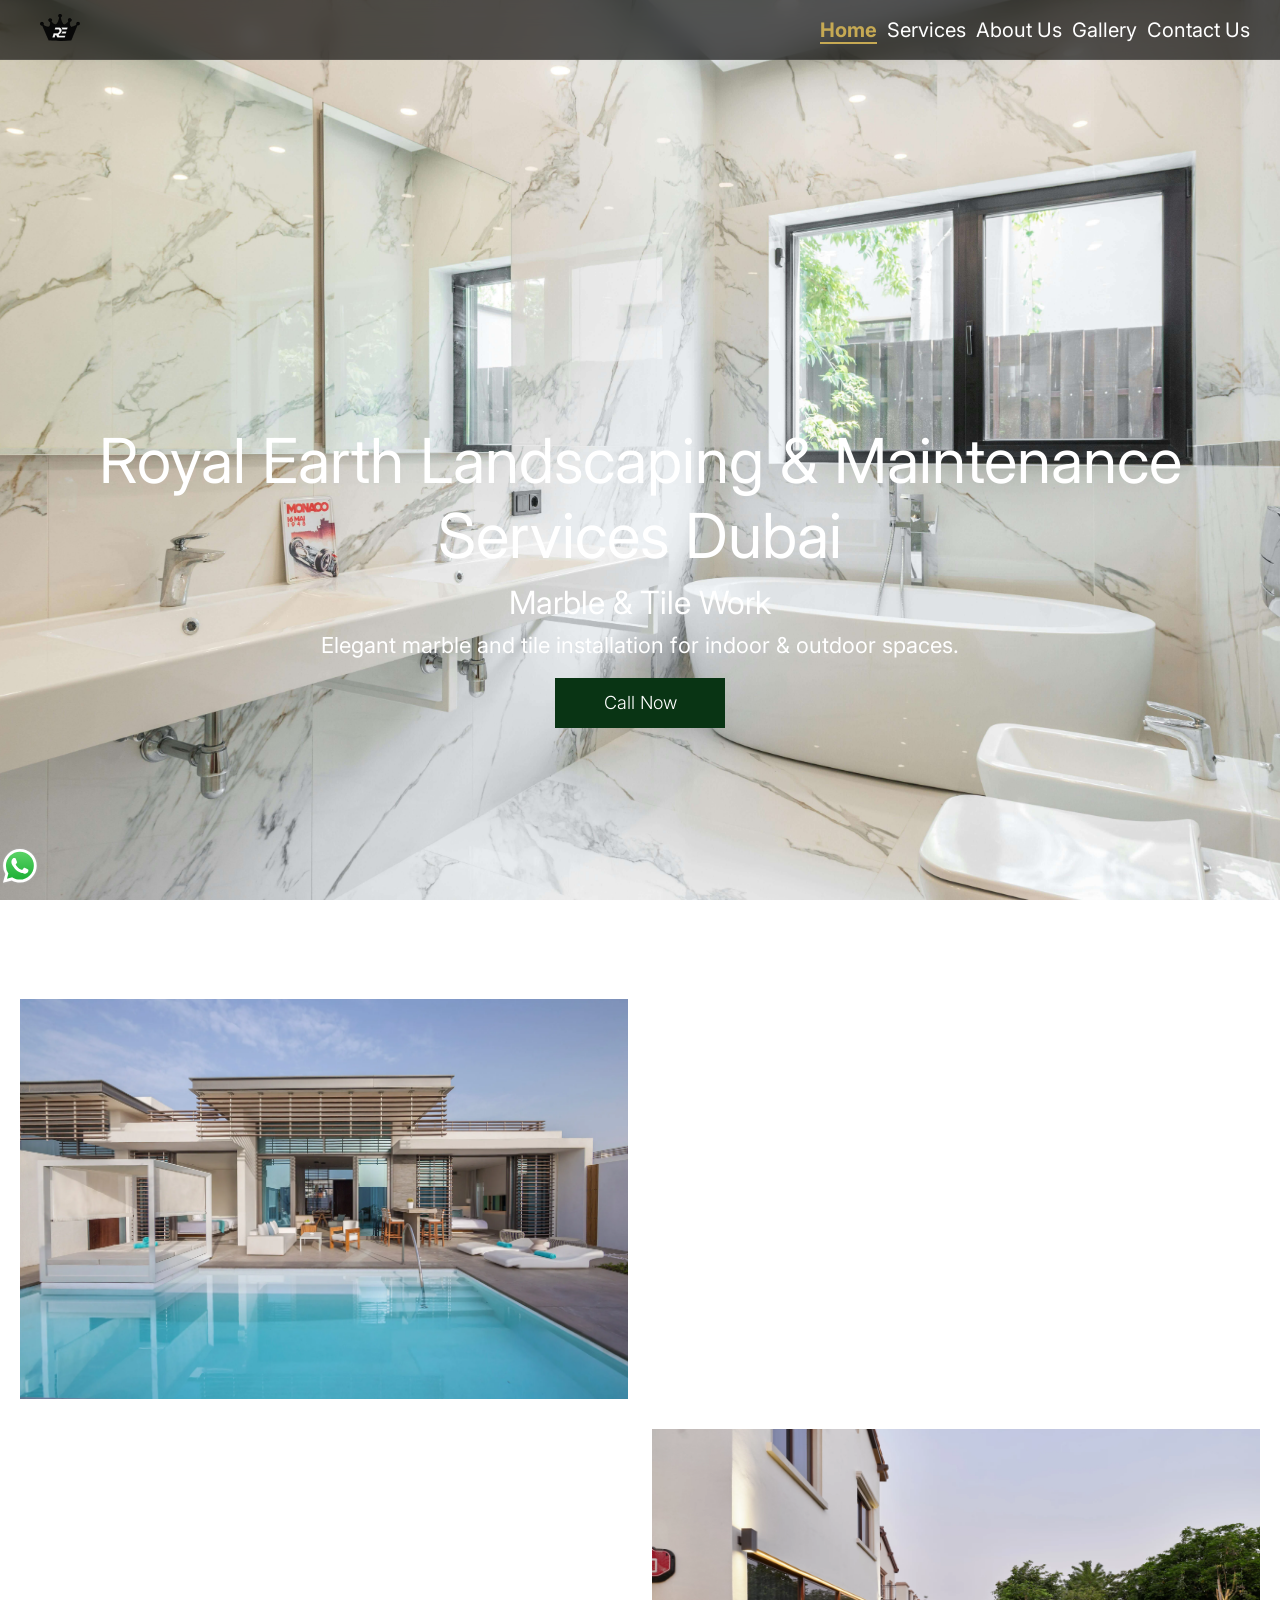
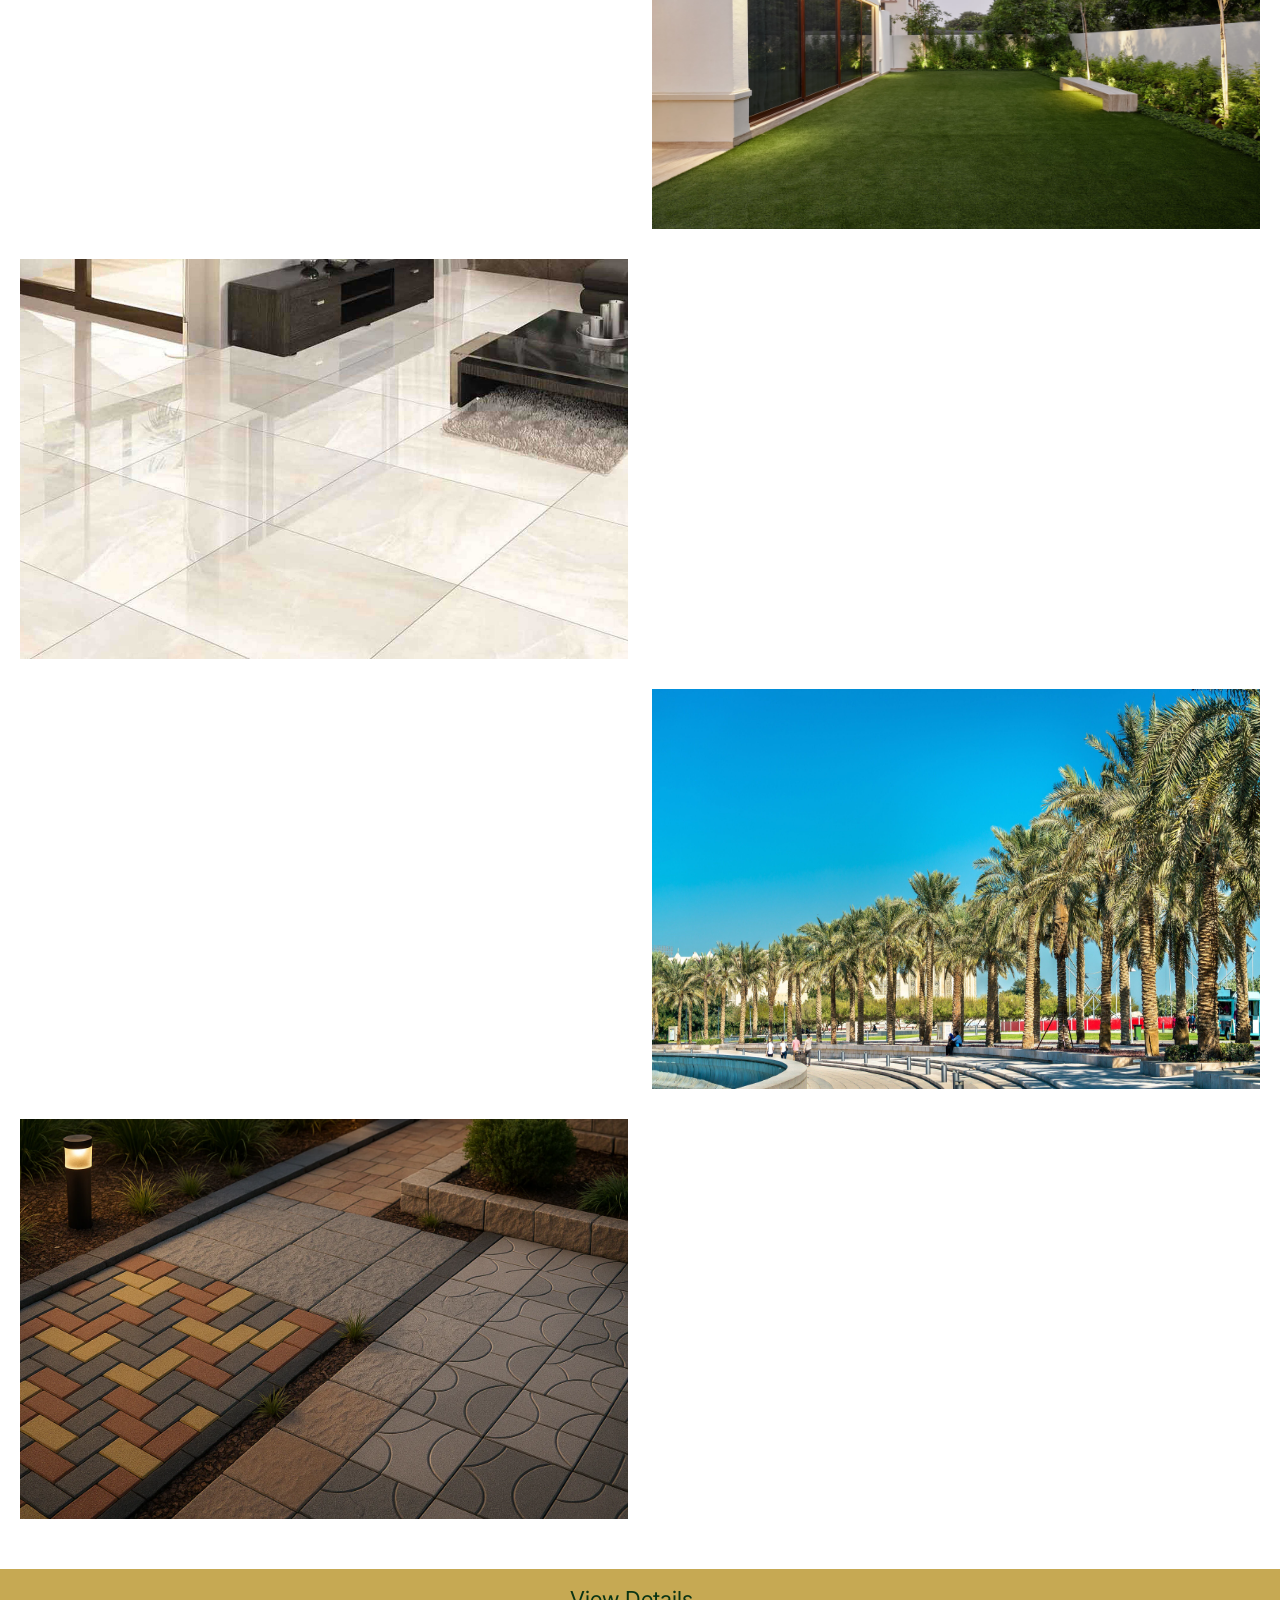
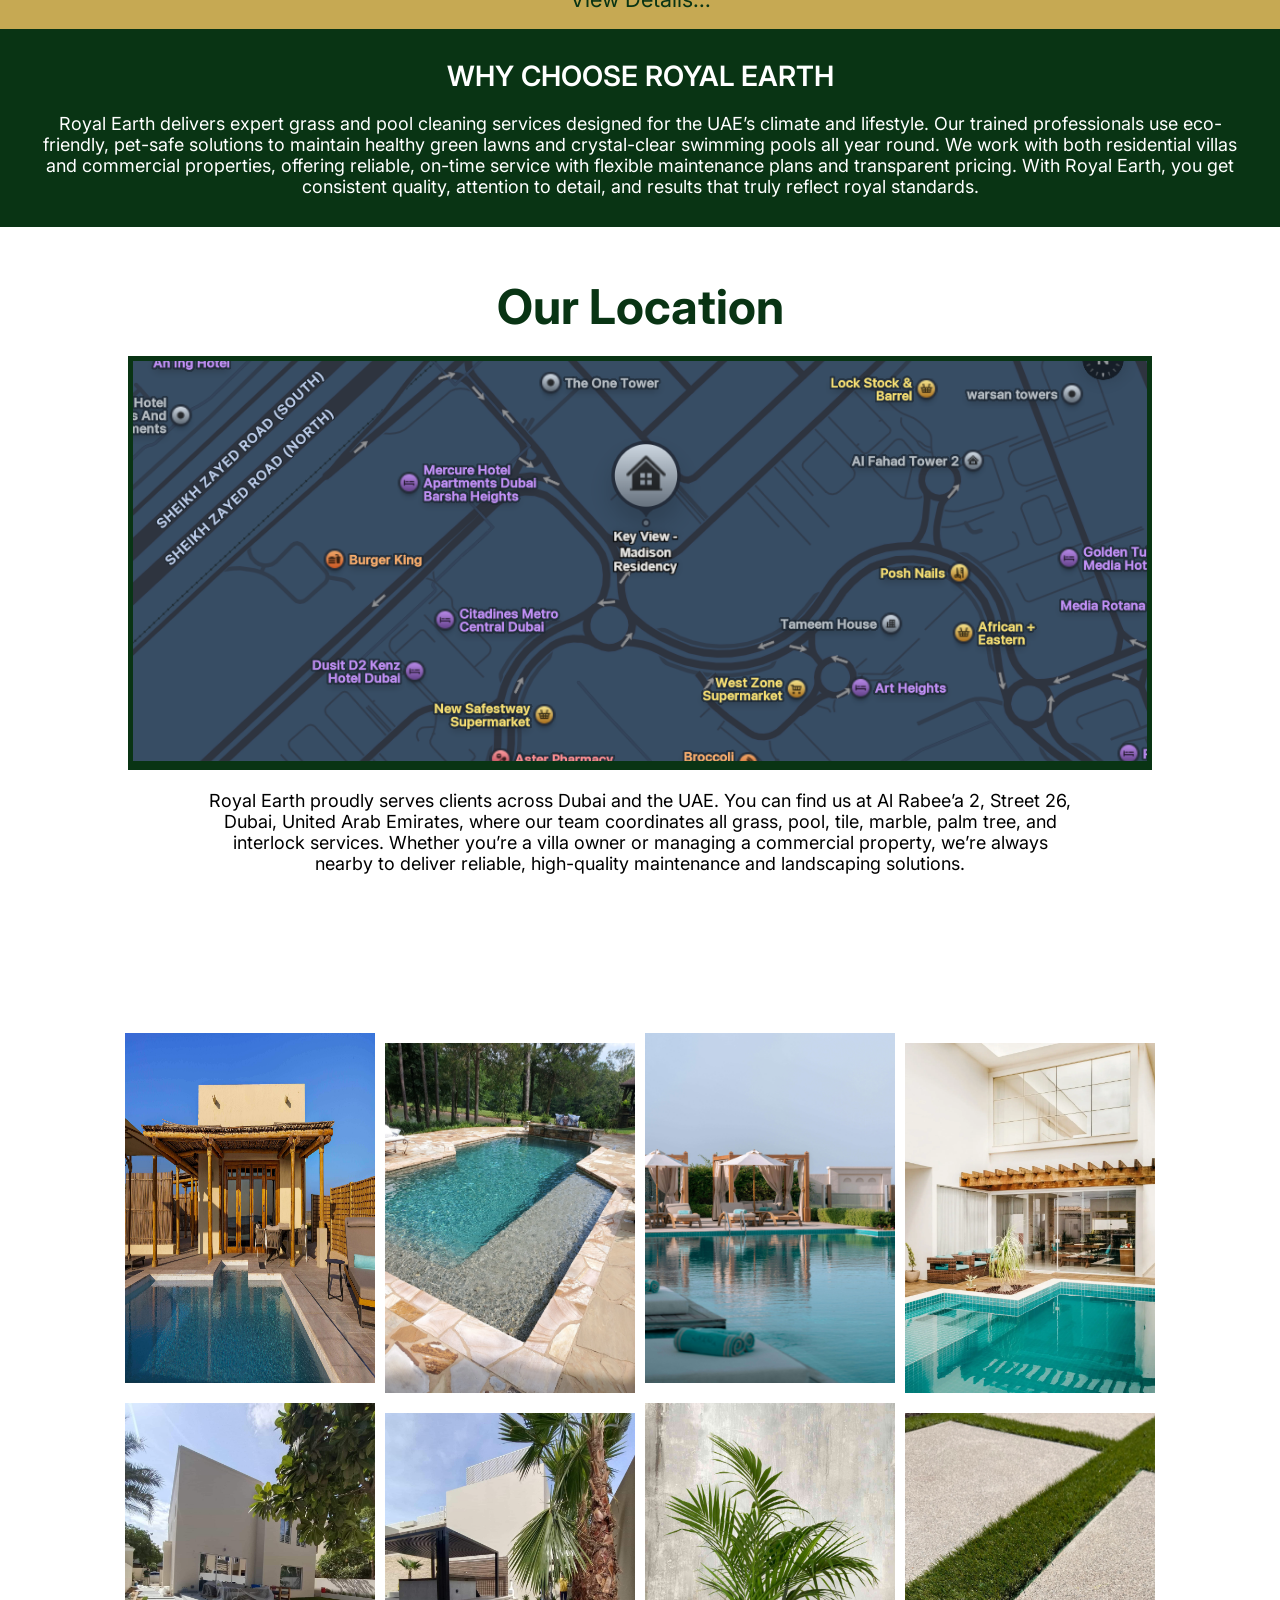
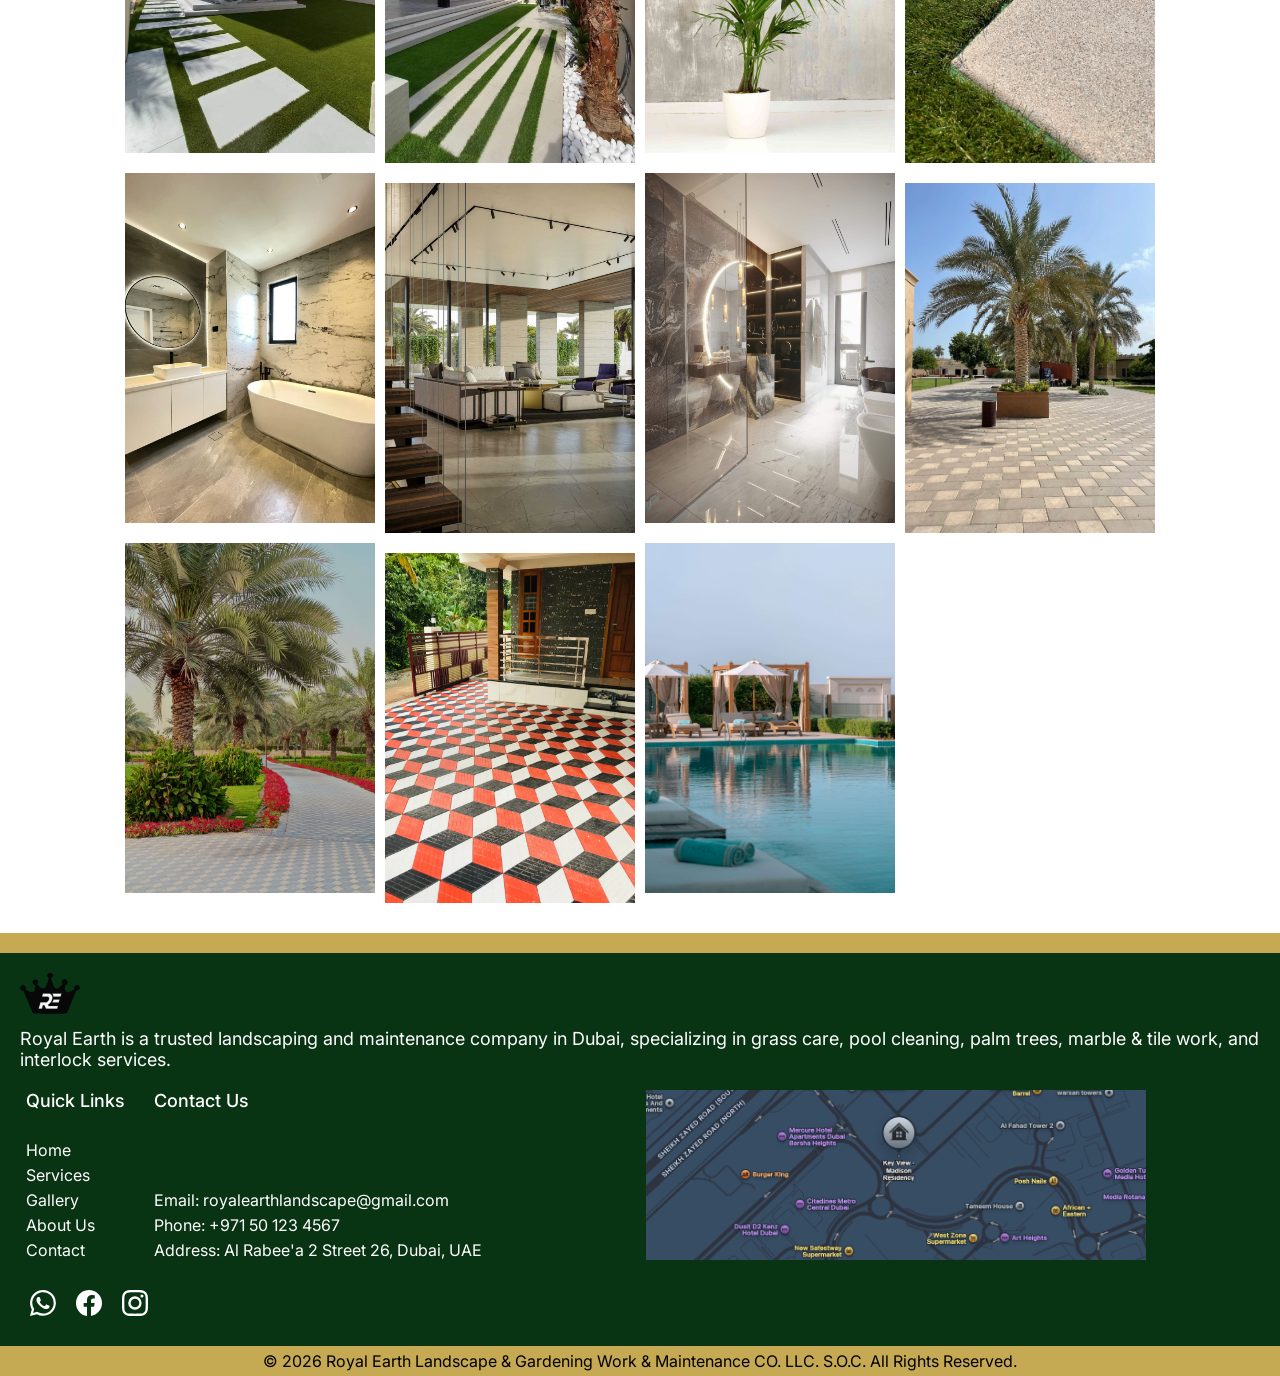
==== commit d5c65eb1: "Add files via upload" ====
--- a/index.html
+++ b/index.html
@@ -7,7 +7,7 @@
     <title>Royal Earth Landscaping & Maintenance Services in Dubai | Grass, Pool, Marble & Interlock</title>
     <meta name="keywords"
         content="landscaping services Dubai, grass maintenance Dubai, pool cleaning Dubai, palm tree services Dubai, marble tile work Dubai, interlock installation Dubai">
-    <link rel="icon" href=" royalearth.svg" type="image/png">
+    <link rel="icon" href="royalearth.svg" type="image/png">
     <link rel="stylesheet" href="style.css">
     <link rel="preconnect" href="https://fonts.googleapis.com">
     <link rel="preconnect" href="https://fonts.gstatic.com" crossorigin>
@@ -327,7 +327,7 @@
             </div>
 
             <!-- Contact Info -->
-            <div class="footer-contact">
+            <div class="footer-contact ">
                 <h4>Contact Us</h4>
 
                 <div>
--- a/style.css
+++ b/style.css
@@ -3,10 +3,6 @@
     padding: 0;
     box-sizing: border-box;
     font-family: inter;
-}
-
-.class-hidden{
-    display: none;
 }
 
 .navbar_body {
@@ -175,10 +171,14 @@
 .our_services {
     width: 100%;
     height: 100%;
-    background-color: #093414;
     padding: 20px;
     padding-top: 30px;
     padding-bottom: 50px;
+    background: linear-gradient(rgba(9, 52, 20, 0.7), rgba(9, 52, 20, 0.7)),
+        url('service_card_2.webp');
+    background-size: cover;
+    background-position: center;
+    background-attachment: fixed;
 }
 
 .title {
@@ -346,7 +346,12 @@
 .gallery {
     width: 100%;
     padding: 30px;
-    background-color: #093414;
+    background: linear-gradient(rgba(9, 52, 20, 0.7), rgba(9, 52, 20, 0.7)),
+        url('gallery-grid-8.webp');
+
+    background-size: cover;
+    background-position: center;
+    background-attachment: fixed;
 }
 
 .gallery h1 {
@@ -401,6 +406,18 @@
     padding: 10px;
 }
 
+footer {
+    width: 100%;
+    /* This creates a 50% transparent version of your green over the image */
+    background: linear-gradient(rgba(9, 52, 20, 0.7), rgba(9, 52, 20, 0.7)),
+        url('IMG_1809.jpg');
+
+    background-size: cover;
+    background-position: center;
+    background-attachment: fixed;
+    /* Optional: adds a parallax scrolling effect */
+}
+
 .site-footer {
     margin: 0;
     width: 100%;
@@ -411,7 +428,6 @@
     display: flex;
     justify-content: space-between;
     align-items: center;
-
 }
 
 
@@ -547,6 +563,14 @@
 .callnow:hover {
     transform: scale(1.15);
     animation: shake 0.4s ease-in-out;
+}
+
+.class-hidden{
+    display: none;
+}
+
+.class-hidden img{
+    display: none;
 }
 
 @keyframes shake {
@@ -2702,16 +2726,18 @@
         max-width: 1600px;
     }
 
-    .class-hidden{
+    .class-hidden {
         display: block;
     }
 
-    .class-hidden-mobile{
+    .class-hidden-mobile {
         display: none;
     }
-    .class-hidden-mobile img{
+
+    .class-hidden-mobile img {
         display: none;
     }
+
     .icon {
         display: flex;
         justify-content: center;
@@ -2871,7 +2897,7 @@
 
     .service-text-parent {
         width: 100%;
-        height: 260px;
+        height: 290px;
         display: flex;
         flex-direction: column;
     }
@@ -2903,7 +2929,7 @@
 
     .service-text-parent ul li {
         margin-top: 10px;
-        font-size: 8px;
+        font-size: 12px;
         font-weight: 400;
         color: white;
     }
@@ -3103,10 +3129,7 @@
 
     .footer-links {
         margin-left: 2%;
-        display: flex;
-        justify-content: space-between;
         height: 170px;
-        flex-direction: column;
     }
 
     .footer-links h4 {
@@ -3164,9 +3187,6 @@
     }
 
     .footer-map {
-        display: flex;
-        justify-content: center;
-        align-items: center;
         width: 90%;
     }
 
@@ -3189,7 +3209,7 @@
         justify-content: center;
         align-items: center;
         gap: 20px;
-        padding-left: 30px;
+        padding-left: 0px;
         padding-top: 30px;
     }
 
@@ -3216,5 +3236,20 @@
         transform: scale(1.15);
         animation: shake 0.4s ease-in-out;
     }
+       .class-hidden {
+        display: block;
+    }
+
+    .class-hidden img{
+        display: block;
+    }
+
+    .class-hidden-mobile {
+        display: none;
+    }
+
+    .class-hidden-mobile img {
+        display: none;
+    }
 
 }
